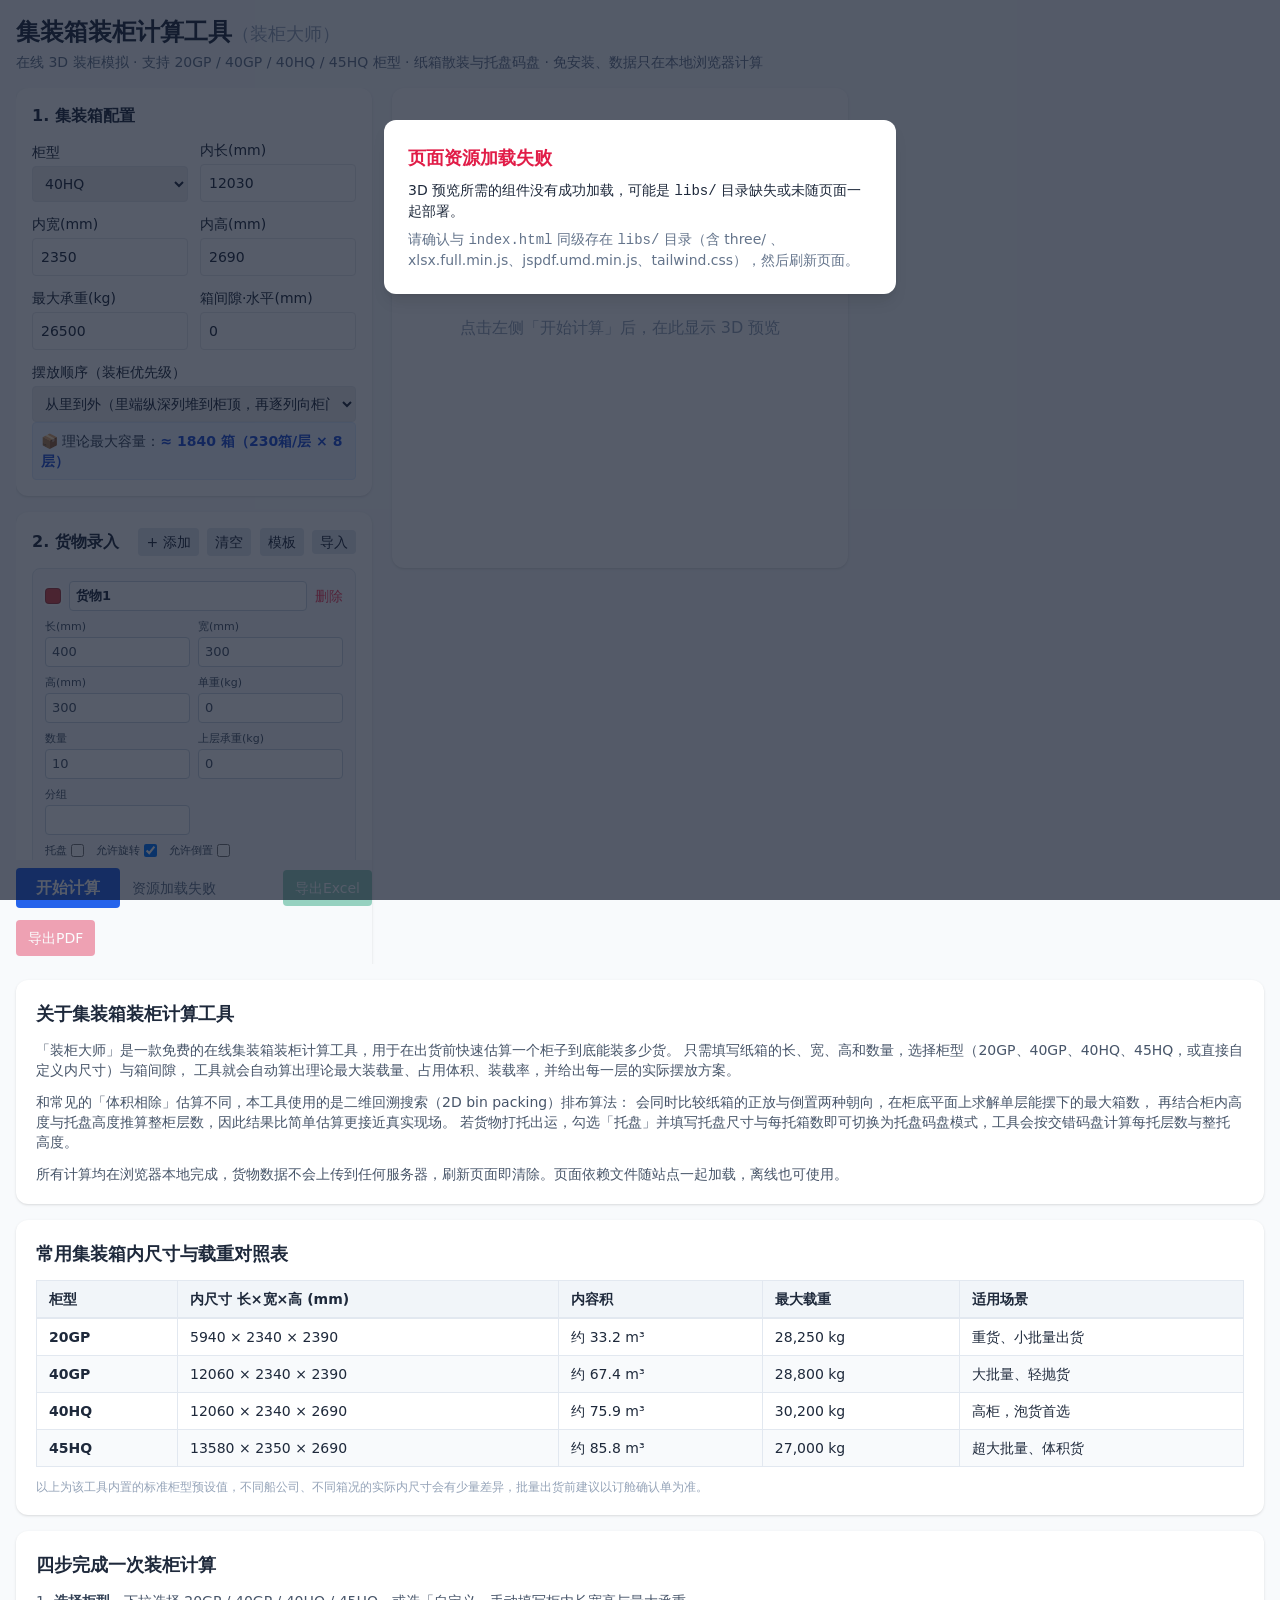
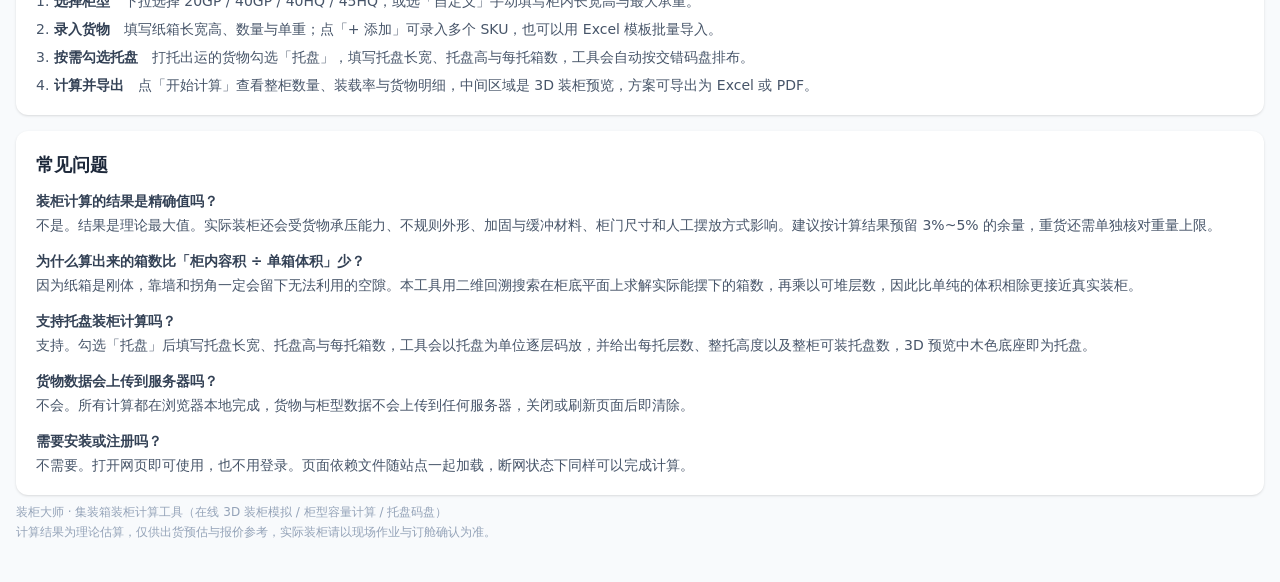
==== index.html @ 5099034c "fix(3d): 修复滚轮缩放有时不生效（按需渲染漏帧）+ 缩放距离上下限 根因：OrbitControls 的滚轮处理内部会自己调用一次 update()，缩放量 scale 当帧就被消费、\nla" ====
<!DOCTYPE html>
<html lang="zh-CN">
<head>
<meta charset="UTF-8" />
<meta name="viewport" content="width=device-width, initial-scale=1.0" />
<title>集装箱装柜计算工具_装柜大师 - 在线3D装柜模拟与柜型容量计算</title>
<meta name="description" content="免费在线集装箱装柜计算工具：支持20GP/40GP/40HQ/45HQ柜型，输入纸箱尺寸即可自动算出理论装载量、装载率与托盘码盘方案，并生成3D装柜预览，支持Excel批量导入与方案导出。无需安装、无需注册，数据只在本地计算。" />
<meta name="keywords" content="装柜计算,集装箱装柜计算工具,装柜大师,柜型容量计算,20GP,40GP,40HQ,45HQ,托盘码盘,托盘堆码计算,装箱软件,3D装柜模拟,集装箱内尺寸,装载率计算,装柜方案" />
<meta name="robots" content="index,follow,max-image-preview:large,max-snippet:-1" />
<meta name="author" content="装柜大师" />
<meta name="application-name" content="装柜大师" />
<meta name="theme-color" content="#2563eb" />
<link rel="canonical" href="https://057300.xyz/loader-master/" />

<!-- Open Graph：微信 / 微博 / Facebook 等分享卡片 -->
<meta property="og:type" content="website" />
<meta property="og:site_name" content="装柜大师" />
<meta property="og:locale" content="zh_CN" />
<meta property="og:title" content="集装箱装柜计算工具_装柜大师 - 在线3D装柜模拟与柜型容量计算" />
<meta property="og:description" content="输入纸箱尺寸即可算出20GP/40GP/40HQ/45HQ的理论装载量与托盘码盘方案，并生成3D装柜预览，支持Excel导入导出。" />
<meta property="og:url" content="https://057300.xyz/loader-master/" />
<meta property="og:image" content="https://057300.xyz/loader-master/og-cover.png" />
<meta property="og:image:width" content="1200" />
<meta property="og:image:height" content="630" />
<meta property="og:image:alt" content="装柜大师 - 集装箱装柜计算工具，左侧参数设置、中间3D装柜预览" />

<!-- Twitter / X 卡片 -->
<meta name="twitter:card" content="summary_large_image" />
<meta name="twitter:title" content="集装箱装柜计算工具_装柜大师" />
<meta name="twitter:description" content="在线3D装柜模拟：自动计算柜型容量与托盘码盘方案，支持Excel导入导出。" />
<meta name="twitter:image" content="https://057300.xyz/loader-master/og-cover.png" />

<link rel="icon" href="./favicon.svg" type="image/svg+xml" />
<link rel="apple-touch-icon" href="./icon-512.png" />
<!-- 依赖全部本地化（libs/ 目录），离线可用、无 CDN 单点故障。
     tailwind.css 是用 Tailwind CLI 针对本文件扫描生成的静态产物（按需裁剪），
     取代原先的 cdn.tailwindcss.com（浏览器端 JIT 编译）。改样式后需重新构建：
       npx tailwindcss -i input.css -o libs/tailwind.css --minify   （content 指向本文件） -->
<link rel="stylesheet" href="./libs/tailwind.css">
<!-- defer：xlsx(881KB)/jspdf(364KB) 只在点击「导入模板 / 导出」时才会用到，
     放在头部同步加载会阻塞 HTML 解析与首屏渲染（拖低 LCP）。加 defer 后可并行下载、不挡解析。 -->
<script defer src="./libs/xlsx.full.min.js"></script>
<script defer src="./libs/jspdf.umd.min.js"></script>
<script type="importmap">
{ "imports": {
  "three": "./libs/three/three.module.js",
  "three/addons/": "./libs/three/addons/"
}}
</script>
<style>
  body { font-family: system-ui, -apple-system, "Segoe UI", "Microsoft YaHei", sans-serif; }
  .cfg-accent { accent-color: #2563eb; }
  .tab-active { background:#2563eb; color:#fff; }
  #canvas3d { width:100%; height:72vh; min-height:480px; display:block; background:#f1f5f9; border:1px solid #e2e8f0; border-radius:8px; }
  .info-pop { position:absolute; background:#111827; color:#fff; padding:8px 10px; border-radius:8px; font-size:12px; pointer-events:auto; max-width:260px; z-index:50; box-shadow:0 6px 18px rgba(0,0,0,0.25); }
  .info-pop .pop-btns { display:flex; gap:6px; margin-top:6px; }
  .info-pop button { background:#1f2937; color:#fff; border:1px solid #374151; border-radius:4px; padding:3px 8px; font-size:11px; cursor:pointer; }
  .info-pop button:hover { background:#2563eb; }
  .info-pop button.del:hover { background:#dc2626; border-color:#dc2626; }
  .info-pop button.x   { background:#374151; }
  /* 货物卡片式录入 */
  .good-card input, .good-card select { border:1px solid #cbd5e1; border-radius:4px; padding:4px 6px; width:100%; font-size:13px; box-sizing:border-box; }
  .good-card input[type=checkbox] { width:auto; }
  .good-card label { font-size:11px; color:#475569; }
  /* 托盘字段仅在勾选「托盘」后显示 */
  .good-card:not(.pallet-on) .pallet-field { display:none; }
  /* 货物色块：与 3D 预览中该货物的配色同源（都取 skuColor(货物id)），用于对照识别。
     白色描边让它在 slate-50 卡片底色上也能看清。 */
  .good-swatch { display:inline-block; width:16px; height:16px; border-radius:4px; flex:0 0 auto;
                 border:1px solid rgba(15,23,42,.25); box-shadow:0 0 0 2px #fff; }
  .good-swatch--sm { width:10px; height:10px; border-radius:2px; border-color:rgba(120,120,120,.55);
                     box-shadow:none; vertical-align:-1px; margin-right:4px; }
</style>

<!-- 结构化数据：让搜索引擎识别这是一个可用的在线工具 + FAQ 富媒体结果 -->
<script type="application/ld+json">
{
  "@context": "https://schema.org",
  "@graph": [
    {
      "@type": "WebApplication",
      "@id": "https://057300.xyz/loader-master/#webapp",
      "name": "装柜大师 - 集装箱装柜计算工具",
      "alternateName": "集装箱装柜计算工具",
      "url": "https://057300.xyz/loader-master/",
      "applicationCategory": "BusinessApplication",
      "applicationSubCategory": "集装箱装柜计算",
      "operatingSystem": "Web",
      "browserRequirements": "需要支持 WebGL 的现代浏览器",
      "inLanguage": "zh-CN",
      "isAccessibleForFree": true,
      "description": "免费的在线集装箱装柜计算工具，支持 20GP、40GP、40HQ、45HQ 及自定义柜型，自动计算纸箱装载量与托盘码盘方案，并提供 3D 装柜预览与 Excel、PDF 导出。",
      "featureList": [
        "20GP / 40GP / 40HQ / 45HQ 及自定义柜型容量计算",
        "纸箱散装多朝向二维回溯搜索排布",
        "托盘码盘与每托层数、整托高度计算",
        "3D 装柜预览与单箱信息查看",
        "Excel 批量导入与装柜方案导出",
        "装载率与最大承重校验"
      ],
      "offers": {
        "@type": "Offer",
        "price": "0",
        "priceCurrency": "CNY"
      },
      "screenshot": "https://057300.xyz/loader-master/og-cover.png"
    },
    {
      "@type": "FAQPage",
      "@id": "https://057300.xyz/loader-master/#faq",
      "mainEntity": [
        {
          "@type": "Question",
          "name": "装柜计算的结果是精确值吗？",
          "acceptedAnswer": {
            "@type": "Answer",
            "text": "不是。结果是理论最大值。实际装柜还会受货物承压能力、不规则外形、加固与缓冲材料、柜门尺寸和人工摆放方式影响。建议按计算结果预留 3%~5% 的余量，重货还需单独核对重量上限。"
          }
        },
        {
          "@type": "Question",
          "name": "为什么算出来的箱数比「柜内容积 ÷ 单箱体积」少？",
          "acceptedAnswer": {
            "@type": "Answer",
            "text": "因为纸箱是刚体，靠墙和拐角一定会留下无法利用的空隙。本工具用二维回溯搜索在柜底平面上求解实际能摆下的箱数，再乘以可堆层数，因此比单纯的体积相除更接近真实装柜。"
          }
        },
        {
          "@type": "Question",
          "name": "支持托盘装柜计算吗？",
          "acceptedAnswer": {
            "@type": "Answer",
            "text": "支持。勾选「托盘」后填写托盘长宽、托盘高与每托箱数，工具会以托盘为单位逐层码放，并给出每托层数、整托高度以及整柜可装托盘数，3D 预览中木色底座即为托盘。"
          }
        },
        {
          "@type": "Question",
          "name": "货物数据会上传到服务器吗？",
          "acceptedAnswer": {
            "@type": "Answer",
            "text": "不会。所有计算都在浏览器本地完成，货物与柜型数据不会上传到任何服务器，关闭或刷新页面后即清除。"
          }
        },
        {
          "@type": "Question",
          "name": "需要安装或注册吗？",
          "acceptedAnswer": {
            "@type": "Answer",
            "text": "不需要。打开网页即可使用，也不用登录。页面依赖文件随站点一起加载，断网状态下同样可以完成计算。"
          }
        }
      ]
    }
  ]
}
</script>
<!-- Google AdSense（自动广告）：官方要求置于 <head> 内；async 异步加载，不阻塞页面解析与首屏渲染 -->
<script async src="https://pagead2.googlesyndication.com/pagead/js/adsbygoogle.js?client=ca-pub-1124987147181210" crossorigin="anonymous"></script>
<!-- 百度统计（流量统计）：官方标准异步埋点，放在 </head> 前，不阻塞页面解析与首屏渲染 -->
<script>
var _hmt = _hmt || [];
(function() {
var hm = document.createElement("script");
hm.src = "https://hm.baidu.com/hm.js?87c8e0d5bc10316e4785ef9f6300beeb";
var s = document.getElementsByTagName("script")[0];
s.parentNode.insertBefore(hm, s);
})();
</script>
</head>
<body class="bg-slate-50 text-slate-800">
<main class="max-w-[1700px] mx-auto p-4">
  <h1 class="text-2xl font-bold mb-1">集装箱装柜计算工具<span class="text-slate-400 font-normal text-lg">（装柜大师）</span></h1>
  <p class="text-sm text-slate-500 mb-4">在线 3D 装柜模拟 · 支持 20GP / 40GP / 40HQ / 45HQ 柜型 · 纸箱散装与托盘码盘 · 免安装、数据只在本地浏览器计算</p>
  <div class="flex flex-col lg:flex-row gap-4 items-start">
    <!-- 左：设置（集装箱配置 + 货物录入） -->
    <div id="leftCol" class="w-full lg:w-[360px] lg:shrink-0 lg:self-start lg:max-h-[calc(100vh-1.5rem)] lg:overflow-y-auto space-y-4 lg:pr-1">

      <!-- 集装箱配置 -->
      <section class="bg-white rounded-xl shadow p-4">
        <h2 class="font-semibold mb-3">1. 集装箱配置</h2>
        <div class="grid grid-cols-1 lg:grid-cols-2 gap-3 items-end">
          <label class="text-sm">柜型
            <select id="ctype" class="mt-1 border rounded p-2 w-full">
              <option value="20GP">20GP</option>
              <option value="40GP">40GP</option>
              <option value="40HQ" selected>40HQ</option>
              <option value="45HQ">45HQ</option>
              <option value="CUSTOM">自定义</option>
            </select>
          </label>
          <label class="text-sm">内长(mm)<input id="cl" type="number" class="mt-1 border rounded p-2 w-full" value="12030"></label>
          <label class="text-sm">内宽(mm)<input id="cw" type="number" class="mt-1 border rounded p-2 w-full" value="2350"></label>
          <label class="text-sm">内高(mm)<input id="ch" type="number" class="mt-1 border rounded p-2 w-full" value="2690"></label>
          <label class="text-sm">最大承重(kg)<input id="cm" type="number" class="mt-1 border rounded p-2 w-full" value="26500"></label>
          <label class="text-sm" title="仅水平方向(长/宽)留空，便于装卸；高度方向纸箱直接叠放不预留间隙">箱间隙·水平(mm)<input id="cgap" type="number" class="mt-1 border rounded p-2 w-full" value="0"></label>
          <label class="text-sm lg:col-span-2">摆放顺序（装柜优先级）
            <select id="packOrder" class="mt-1 border rounded p-2 w-full">
              <option value="inside" selected>从里到外（里端纵深列堆到柜顶，再逐列向柜门）</option>
              <option value="bottom">从下到上（逐层向上，层内沿柜宽）</option>
              <option value="door">从外到里（柜门端优先，列内向上）</option>
              <option value="side">从一侧到另一侧（按柜宽分列，列内向上）</option>
            </select>
          </label>
        </div>
        <div class="lg:col-span-2 text-sm text-slate-700 bg-blue-50 border border-blue-100 rounded p-2">
          📦 理论最大容量：<span id="theoryCap" class="font-semibold text-blue-700">录入纸箱尺寸后显示</span>
        </div>
      </section>

      <!-- 货物录入 -->
      <section class="bg-white rounded-xl shadow p-4">
        <div class="flex items-center justify-between mb-3">
          <h2 class="font-semibold">2. 货物录入</h2>
          <div class="space-x-1 flex-shrink-0 text-sm">
            <button id="btnAdd" class="bg-slate-200 hover:bg-slate-300 rounded px-2 py-1">+ 添加</button>
            <button id="btnClear" class="bg-slate-200 hover:bg-slate-300 rounded px-2 py-1">清空</button>
            <button id="btnTpl" class="bg-slate-200 hover:bg-slate-300 rounded px-2 py-1">模板</button>
            <label class="bg-slate-200 hover:bg-slate-300 rounded px-2 py-1 cursor-pointer">导入
              <input id="fileIn" type="file" accept=".xlsx,.xls" class="hidden">
            </label>
          </div>
        </div>
        <div id="goodsBody" class="space-y-3"></div>
        <p class="text-xs text-slate-400 mt-2">单位：mm / kg。托盘模式下系统按「托盘长×宽」以纸箱原朝向固定行列摆放，每托数量决定层数；底部「托盘高」为木色托盘块（默认 150mm）。<br><span class="text-slate-500">卡片左侧色块是该货物的专属颜色，与「3. 3D 预览」中的配色一一对应，可据此快速认出哪个货物是哪个。</span></p>
      </section>

      <!-- 操作 -->
      <section class="flex flex-wrap items-center gap-3 sticky bottom-0 bg-slate-50 py-2">
        <button id="btnCalc" class="bg-blue-600 hover:bg-blue-700 text-white rounded px-5 py-2 font-semibold">开始计算</button>
        <span id="calcState" class="text-sm text-slate-500">左侧设置完成后点此计算</span>
        <div class="flex-1"></div>
        <button id="btnXls" disabled class="bg-emerald-600 disabled:opacity-40 text-white rounded px-3 py-2 text-sm">导出Excel</button>
        <button id="btnPdf" disabled class="bg-rose-600 disabled:opacity-40 text-white rounded px-3 py-2 text-sm">导出PDF</button>
      </section>
    </div>

    <!-- 中：3D 预览 -->
    <div class="w-full lg:flex-1 lg:min-w-0 space-y-4">
      <div id="emptyHint" class="bg-white rounded-xl shadow p-10 text-center text-slate-400 min-h-[480px] flex items-center justify-center">点击左侧「开始计算」后，在此显示 3D 预览</div>
      <section id="threeArea" class="hidden bg-white rounded-xl shadow p-4 relative">
        <h2 class="font-semibold mb-2">3. 3D 预览</h2>
        <canvas id="canvas3d"></canvas>
        <div id="pickInfo" class="info-pop hidden"></div>
        <div class="mt-2 flex flex-wrap items-center gap-4 text-xs text-slate-500">
          <span class="flex items-center gap-1"><span class="inline-block w-3 h-3 rounded-sm" style="background:#8b5e34"></span> 托盘（木色底座）</span>
          <span class="flex items-center gap-1"><span class="inline-block w-3 h-3 rounded-sm" style="background:linear-gradient(90deg,#f59e0b,#10b981)"></span> 货物（按 SKU 配色）</span>
        </div>
      </section>
    </div>

    <!-- 右：结果汇总 + 货物明细 -->
    <div id="rightCol" class="w-full lg:w-[400px] lg:shrink-0 lg:self-start lg:max-h-[calc(100vh-1.5rem)] lg:overflow-y-auto space-y-4 lg:pl-1">
      <section id="summaryArea" class="hidden bg-white rounded-xl shadow p-4">
        <h2 class="font-semibold mb-2">4. 结果汇总</h2>
        <div id="summary" class="grid grid-cols-1 lg:grid-cols-2 gap-3 text-sm"></div>
        <div id="warnings" class="mt-3 space-y-1 text-sm text-rose-600"></div>
        <div id="tabs" class="flex flex-wrap gap-2 mt-3"></div>
      </section>
      <section id="detailArea" class="hidden bg-white rounded-xl shadow p-4">
        <h2 class="font-semibold mb-2">5. 货物明细</h2>
        <div class="overflow-x-auto"><table id="detailTable" class="w-full text-xs border-collapse"></table></div>
      </section>
    </div>
  </div>
</main>

<!-- ============ 工具下方的说明内容 ============
     作用有两个：① 给首次访问的用户解释怎么用、结果可信度如何；
     ② 给搜索引擎提供可抓取的正文文本（页面主体是 JS 渲染的，静态文本才有排名价值）。
     注意：这些内容必须是真实可见的正文，不做任何隐藏处理，否则会被判定为作弊。 -->
<section class="max-w-[1700px] mx-auto px-4 pb-2">
  <div class="bg-white rounded-xl shadow p-5 mb-4">
    <h2 class="text-lg font-bold mb-3">关于集装箱装柜计算工具</h2>
    <p class="text-sm text-slate-600 mb-3">
      「装柜大师」是一款免费的在线集装箱装柜计算工具，用于在出货前快速估算一个柜子到底能装多少货。
      只需填写纸箱的长、宽、高和数量，选择柜型（20GP、40GP、40HQ、45HQ，或直接自定义内尺寸）与箱间隙，
      工具就会自动算出理论最大装载量、占用体积、装载率，并给出每一层的实际摆放方案。
    </p>
    <p class="text-sm text-slate-600 mb-3">
      和常见的「体积相除」估算不同，本工具使用的是二维回溯搜索（2D bin packing）排布算法：
      会同时比较纸箱的正放与倒置两种朝向，在柜底平面上求解单层能摆下的最大箱数，
      再结合柜内高度与托盘高度推算整柜层数，因此结果比简单估算更接近真实现场。
      若货物打托出运，勾选「托盘」并填写托盘尺寸与每托箱数即可切换为托盘码盘模式，工具会按交错码盘计算每托层数与整托高度。
    </p>
    <p class="text-sm text-slate-600">
      所有计算均在浏览器本地完成，货物数据不会上传到任何服务器，刷新页面即清除。页面依赖文件随站点一起加载，离线也可使用。
    </p>
  </div>

  <div class="bg-white rounded-xl shadow p-5 mb-4">
    <h2 class="text-lg font-bold mb-3">常用集装箱内尺寸与载重对照表</h2>
    <div class="overflow-x-auto">
      <table class="w-full text-sm border-collapse">
        <caption class="sr-only">常用集装箱柜型内尺寸、内容积与最大载重对照表</caption>
        <thead>
          <tr class="bg-slate-100 text-left">
            <th scope="col" class="border border-slate-200 px-3 py-2">柜型</th>
            <th scope="col" class="border border-slate-200 px-3 py-2">内尺寸 长×宽×高 (mm)</th>
            <th scope="col" class="border border-slate-200 px-3 py-2">内容积</th>
            <th scope="col" class="border border-slate-200 px-3 py-2">最大载重</th>
            <th scope="col" class="border border-slate-200 px-3 py-2">适用场景</th>
          </tr>
        </thead>
        <tbody>
          <tr>
            <th scope="row" class="border border-slate-200 px-3 py-2 font-semibold text-left">20GP</th>
            <td class="border border-slate-200 px-3 py-2">5940 × 2340 × 2390</td>
            <td class="border border-slate-200 px-3 py-2">约 33.2 m³</td>
            <td class="border border-slate-200 px-3 py-2">28,250 kg</td>
            <td class="border border-slate-200 px-3 py-2">重货、小批量出货</td>
          </tr>
          <tr class="bg-slate-50">
            <th scope="row" class="border border-slate-200 px-3 py-2 font-semibold text-left">40GP</th>
            <td class="border border-slate-200 px-3 py-2">12060 × 2340 × 2390</td>
            <td class="border border-slate-200 px-3 py-2">约 67.4 m³</td>
            <td class="border border-slate-200 px-3 py-2">28,800 kg</td>
            <td class="border border-slate-200 px-3 py-2">大批量、轻抛货</td>
          </tr>
          <tr>
            <th scope="row" class="border border-slate-200 px-3 py-2 font-semibold text-left">40HQ</th>
            <td class="border border-slate-200 px-3 py-2">12060 × 2340 × 2690</td>
            <td class="border border-slate-200 px-3 py-2">约 75.9 m³</td>
            <td class="border border-slate-200 px-3 py-2">30,200 kg</td>
            <td class="border border-slate-200 px-3 py-2">高柜，泡货首选</td>
          </tr>
          <tr class="bg-slate-50">
            <th scope="row" class="border border-slate-200 px-3 py-2 font-semibold text-left">45HQ</th>
            <td class="border border-slate-200 px-3 py-2">13580 × 2350 × 2690</td>
            <td class="border border-slate-200 px-3 py-2">约 85.8 m³</td>
            <td class="border border-slate-200 px-3 py-2">27,000 kg</td>
            <td class="border border-slate-200 px-3 py-2">超大批量、体积货</td>
          </tr>
        </tbody>
      </table>
    </div>
    <p class="text-xs text-slate-400 mt-3">
      以上为该工具内置的标准柜型预设值，不同船公司、不同箱况的实际内尺寸会有少量差异，批量出货前建议以订舱确认单为准。
    </p>
  </div>

  <div class="bg-white rounded-xl shadow p-5 mb-4">
    <h2 class="text-lg font-bold mb-3">四步完成一次装柜计算</h2>
    <ol class="list-decimal list-inside text-sm text-slate-600 space-y-2">
      <li><span class="font-semibold text-slate-700">选择柜型</span>　下拉选择 20GP / 40GP / 40HQ / 45HQ，或选「自定义」手动填写柜内长宽高与最大承重。</li>
      <li><span class="font-semibold text-slate-700">录入货物</span>　填写纸箱长宽高、数量与单重；点「+ 添加」可录入多个 SKU，也可以用 Excel 模板批量导入。</li>
      <li><span class="font-semibold text-slate-700">按需勾选托盘</span>　打托出运的货物勾选「托盘」，填写托盘长宽、托盘高与每托箱数，工具会自动按交错码盘排布。</li>
      <li><span class="font-semibold text-slate-700">计算并导出</span>　点「开始计算」查看整柜数量、装载率与货物明细，中间区域是 3D 装柜预览，方案可导出为 Excel 或 PDF。</li>
    </ol>
  </div>

  <div class="bg-white rounded-xl shadow p-5">
    <h2 class="text-lg font-bold mb-3">常见问题</h2>
    <div class="space-y-4">
      <div>
        <h3 class="text-sm font-semibold text-slate-700 mb-1">装柜计算的结果是精确值吗？</h3>
        <p class="text-sm text-slate-600">不是。结果是理论最大值。实际装柜还会受货物承压能力、不规则外形、加固与缓冲材料、柜门尺寸和人工摆放方式影响。建议按计算结果预留 3%~5% 的余量，重货还需单独核对重量上限。</p>
      </div>
      <div>
        <h3 class="text-sm font-semibold text-slate-700 mb-1">为什么算出来的箱数比「柜内容积 ÷ 单箱体积」少？</h3>
        <p class="text-sm text-slate-600">因为纸箱是刚体，靠墙和拐角一定会留下无法利用的空隙。本工具用二维回溯搜索在柜底平面上求解实际能摆下的箱数，再乘以可堆层数，因此比单纯的体积相除更接近真实装柜。</p>
      </div>
      <div>
        <h3 class="text-sm font-semibold text-slate-700 mb-1">支持托盘装柜计算吗？</h3>
        <p class="text-sm text-slate-600">支持。勾选「托盘」后填写托盘长宽、托盘高与每托箱数，工具会以托盘为单位逐层码放，并给出每托层数、整托高度以及整柜可装托盘数，3D 预览中木色底座即为托盘。</p>
      </div>
      <div>
        <h3 class="text-sm font-semibold text-slate-700 mb-1">货物数据会上传到服务器吗？</h3>
        <p class="text-sm text-slate-600">不会。所有计算都在浏览器本地完成，货物与柜型数据不会上传到任何服务器，关闭或刷新页面后即清除。</p>
      </div>
      <div>
        <h3 class="text-sm font-semibold text-slate-700 mb-1">需要安装或注册吗？</h3>
        <p class="text-sm text-slate-600">不需要。打开网页即可使用，也不用登录。页面依赖文件随站点一起加载，断网状态下同样可以完成计算。</p>
      </div>
    </div>
  </div>
</section>

<footer class="max-w-[1700px] mx-auto px-4 pb-10 text-xs text-slate-400 leading-relaxed">
  <p>装柜大师 · 集装箱装柜计算工具（在线 3D 装柜模拟 / 柜型容量计算 / 托盘码盘）</p>
  <p>计算结果为理论估算，仅供出货预估与报价参考，实际装柜请以现场作业与订舱确认为准。</p>
</footer>

<!-- 启动自检：three.js 等模块脚本一旦加载失败，其内部代码完全不执行 → 页面白屏且无任何提示。
     这里用「就绪标记 + 超时」兜底报错。 -->
<div id="bootError" class="hidden fixed inset-0 z-[9999] bg-slate-900/70 p-6">
  <div class="max-w-lg mx-auto mt-24 bg-white rounded-xl shadow-lg p-6 text-sm">
    <h2 class="text-lg font-bold mb-2 text-rose-600">页面资源加载失败</h2>
    <p class="mb-2">3D 预览所需的组件没有成功加载，可能是 <code>libs/</code> 目录缺失或未随页面一起部署。</p>
    <p class="text-slate-500">请确认与 <code>index.html</code> 同级存在 <code>libs/</code> 目录（含 three/ 、xlsx.full.min.js、jspdf.umd.min.js、tailwind.css），然后刷新页面。</p>
  </div>
</div>
<script>
(function () {
  function show() {
    var el = document.getElementById('bootError');
    if (el) el.classList.remove('hidden');
    var cs = document.getElementById('calcState');
    if (cs) cs.textContent = '资源加载失败';
  }
  // ① 模块脚本加载失败时，浏览器会在 window 上冒泡一个指向该脚本标签的 error 事件（捕获阶段监听）
  window.addEventListener('error', function (e) {
    var t = e.target;
    if (t && t.tagName === 'SCRIPT') show();
  }, true);
  // ② 兜底：页面 load 之后再等 8s 仍未就绪才提示。
  //    不用固定短超时——本地依赖合计约 2.5MB，慢网络下正常加载也可能超过 5~10s，会误报。
  window.addEventListener('load', function () {
    setTimeout(function () { if (!window.__zgmReady) show(); }, 8000);
  });
})();
</script>

<script type="module">
import * as THREE from 'three';
import { OrbitControls } from 'three/addons/controls/OrbitControls.js';

/* ============ 数据模型 ============ */
const CONTAINER_PRESETS = {
  // 内尺寸(mm) 与 配货毛重上限(kg) 采用标准集装箱数据；体积由 l*w*h 实时计算
  '20GP': { l:5940, w:2340, h:2390, maxLoad:28250 },  // 内容积 5.94×2.34×2.39m, 毛重≤28.25t, 约33m³
  '40GP': { l:12060, w:2340, h:2390, maxLoad:28800 }, // 内容积 12.06×2.34×2.39m, 毛重≤28.8t, 约67m³
  '40HQ': { l:12060, w:2340, h:2690, maxLoad:30200 }, // 内容积 12.06×2.34×2.69m, 毛重≤30.2t, 约76m³
  '45HQ': { l:13580, w:2350, h:2690, maxLoad:27000 },  // 45英尺加长高柜（用户未提供标准数据，维持原预设）
};
let gid = 0;
let goods = [];
let result = null;
let activeContainer = 0;
const colorCache = {};

/* ---- HTML 转义 ----
   所有拼进 innerHTML 的用户可控文本（货物名称、分组名、告警文案等）都必须先过这里。
   否则：轻则名称里一个引号就截断 input 的 value 属性、卡片错乱；
   重则导入的 xlsx 名称含 <img onerror=...> 直接执行脚本。 */
function escapeHtml(v) {
  return String(v == null ? '' : v)
    .replace(/&/g, '&amp;').replace(/</g, '&lt;').replace(/>/g, '&gt;')
    .replace(/"/g, '&quot;').replace(/'/g, '&#39;');
}
// HTML 属性值转义（与 escapeHtml 同实现，语义上区分开便于阅读）
const escapeAttr = escapeHtml;

function defaultGood() {
  return { id:++gid, name:'货物'+gid, l:400, w:300, h:300, weight:0, qty:10,
    isPallet:false, palletL:1200, palletW:1000, perPallet:20, palletWeight:0, palletH:150,
    perPalletManual:false,  // 用户是否手改过「每托数量」；false 时随尺寸/柜高自动跟随
    allowRotate:true, allowInvert:false, priority:2, group:'', maxTopWeight:0 };
}
// 勾选「托盘」时「每托数量」的默认值：以「柜内可叠 2 层托盘」为目标，求每托最多能装几箱。
// 推导：一层整托高 = 托盘高 + 层数×箱高，叠 2 层需 2×(托盘高 + 层数×箱高) ≤ 柜高
//   → 层数 = floor((柜高/2 - 托盘高) / 箱高)；每托数量 = 层数 × 每层箱数
// 每层箱数用 2D 搜索(palletLevelLayout)求真实最大值（含交错/田字/棋盘），与打托方案一致。
// 边界：柜高/2 - 托盘高 < 箱高（托盘过高或箱过高，物理上叠不了 2 层）时退化为 1 层，避免 0/负数。
function calcDefaultPerPallet(g) {
  const el = document.getElementById('ch');
  const H = el ? (+el.value || 0) : 0;
  const boxH = +g.h || 0, palletH = +g.palletH || 0;
  const pl = +g.palletL || 0, pw = +g.palletW || 0, bl = +g.l || 0, bw = +g.w || 0;
  const fallback = Math.max(1, +g.perPallet || 1);
  if (!(H > 0 && boxH > 0 && pl > 0 && pw > 0 && bl > 0 && bw > 0)) return fallback;
  const lay = palletLevelLayout(pl, pw, bl, bw);
  const perLayer = (lay && lay.n > 0) ? lay.n : Math.max(1, Math.floor(pl/bl) * Math.floor(pw/bw));
  const room = H/2 - palletH;                       // 2 层托盘时每托可用于堆箱的高度
  const layers = Math.max(1, Math.floor(room / boxH));
  return layers * perLayer;
}

/* ---- 每托数量「未手动编辑则自动跟随」 ----
   规则：只要用户没手动改过「每托数量」，当影响它的尺寸变化时自动按「叠 2 层托盘」重算。
   触发源：箱长/宽/高、托盘长/宽/高、集装箱高度。用户一旦手改该字段即锁定，不再自动改写。 */
const PERPALLET_DEPS = ['l','w','h','palletL','palletW','palletH'];
const perPalletInput = (card) => card ? card.querySelector('input[data-f="perPallet"]') : null;
const cardOfGood = (g) => goodsBody.querySelector(`.good-card[data-id="${g.id}"]`);

// 单个货物卡片：重算并写回输入框（未手动编辑时）
function syncAutoPerPallet(card, g) {
  if (!g.isPallet || g.perPalletManual) return false;
  const v = calcDefaultPerPallet(g);
  if (v === g.perPallet) return false;
  g.perPallet = v;
  const inp = perPalletInput(card);
  if (inp) inp.value = v;
  return true;
}
// 全部货物：柜高变化时用（柜高是全局的，会影响所有托盘货）
function syncAllAutoPerPallet() {
  let changed = false;
  for (const g of goods) if (syncAutoPerPallet(cardOfGood(g), g)) changed = true;
  if (changed) updateTheory();
  return changed;
}
// 防抖：calcDefaultPerPallet 内含 2D 搜索，逐键重算会卡，停手 300ms 后再算
let _autoPPTimer = null;
function scheduleAutoPerPallet(fn) {
  clearTimeout(_autoPPTimer);
  _autoPPTimer = setTimeout(fn, 300);
}

// 初始给一个示例
goods.push(defaultGood());

/* ============ 货物卡片渲染 ============ */
const goodsBody = document.getElementById('goodsBody');
function renderGoods() {
  goodsBody.innerHTML = '';
  for (const g of goods) {
    const card = document.createElement('div');
    card.className = 'good-card border border-slate-200 rounded-lg p-3 bg-slate-50' + (g.isPallet ? ' pallet-on' : '');
    card.dataset.id = g.id;
    const fld = (f, label, type='number', cls='') =>
      `<label class="flex flex-col gap-0.5 ${cls}">${label}<input data-f="${f}" type="${type}" value="${escapeAttr(g[f] ?? '')}"></label>`;
    card.innerHTML = `
      <div class="flex items-center justify-between mb-2 gap-2">
        <span class="good-swatch" style="background:${skuColor(g.id)}" title="此色块与 3D 预览中本货物的颜色一致"></span>
        <input data-f="name" class="font-semibold border rounded px-2 py-1 flex-1 min-w-0" value="${escapeAttr(g.name)}">
        <button data-act="del" class="text-rose-500 text-sm whitespace-nowrap flex-shrink-0">删除</button>
      </div>
      <div class="grid grid-cols-2 gap-2">
        ${fld('l','长(mm)')} ${fld('w','宽(mm)')} ${fld('h','高(mm)')} ${fld('weight','单重(kg)')}
        ${fld('qty','数量')} ${fld('palletL','托盘长(mm)','number','pallet-field')} ${fld('palletW','托盘宽(mm)','number','pallet-field')}
        ${fld('perPallet','每托数量','number','pallet-field')} ${fld('palletWeight','托盘重(kg)','number','pallet-field')} ${fld('palletH','托盘高(mm)','number','pallet-field')}
        ${fld('maxTopWeight','上层承重(kg)')} ${fld('group','分组')}
      </div>
      <div class="flex flex-wrap items-center gap-3 mt-2">
        <label class="flex items-center gap-1">托盘<input data-f="isPallet" type="checkbox" ${g.isPallet?'checked':''}></label>
        <label class="flex items-center gap-1">允许旋转<input data-f="allowRotate" type="checkbox" ${g.allowRotate?'checked':''}></label>
        <label class="flex items-center gap-1">允许倒置<input data-f="allowInvert" type="checkbox" ${g.allowInvert?'checked':''}></label>
        <label class="flex items-center gap-1">优先级
          <select data-f="priority" class="border rounded px-1 py-0.5">
            <option value="1" ${g.priority==1?'selected':''}>1优先</option>
            <option value="2" ${g.priority==2?'selected':''}>2普通</option>
            <option value="3" ${g.priority==3?'selected':''}>3靠门</option>
          </select>
        </label>
      </div>
      <div class="pallet-plan mt-2 ${g.isPallet?'':'hidden'}" data-role="pallet-plan"></div>`;
    goodsBody.appendChild(card);
    // 立刻把打托方案填进卡片底部（勾选托盘时可见）
    if (g.isPallet) refreshCardPalletPlan(card, g);
  }
}

// 刷新单个货物卡片里的「打托方案」预览（SVG + 文字摘要）
// 统计单层方案中 A/B 两种朝向的箱数（palletLevelLayout 返回值不含 rB，需自行从 coords 数）。
function countOrientations(layout) {
  if (!layout || !layout.coords || !layout.oA) return { nA: 0, nB: 0 };
  const lA = layout.oA[0], wA = layout.oA[1];
  let nA = 0, nB = 0;
  for (const c of layout.coords) {
    if (Math.abs(c.oL - lA) < 1e-6 && Math.abs(c.oW - wA) < 1e-6) nA++;
    else nB++;
  }
  return { nA, nB };
}

// 共用图例：朝向A（必有）+ 朝向B（仅当 nB>0）
function palletLegendHTML(layout, swatchClass) {
  if (!layout || !layout.oA) return '';
  const { nA, nB } = countOrientations(layout);
  const cls = swatchClass || 'w-3 h-3';
  let html = `<div class="flex items-center gap-3 text-[10px] text-slate-500 mt-1">`
    + `<span class="inline-flex items-center gap-1"><span class="inline-block ${cls} rounded" style="background:#fef3c7;border:1px solid #d97706"></span>朝向A（${layout.oA[0]}×${layout.oA[1]}）${nA}个</span>`;
  if (nB > 0 && layout.oB) {
    html += `<span class="inline-flex items-center gap-1"><span class="inline-block ${cls} rounded" style="background:#dbeafe;border:1px solid #2563eb"></span>朝向B（${layout.oB[0]}×${layout.oB[1]}）${nB}个</span>`;
  }
  html += `</div>`;
  return html;
}

function refreshCardPalletPlan(card, g) {
  const slot = card.querySelector('[data-role="pallet-plan"]');
  if (!slot) return;
  if (!g.isPallet) { slot.classList.add('hidden'); slot.innerHTML = ''; return; }
  slot.classList.remove('hidden');
  const layout = palletLevelLayout(g.palletL, g.palletW, g.l, g.w);
  if (!layout || layout.n === 0 || layout.n === undefined) {
    slot.innerHTML = '<div class="text-[11px] text-rose-500 italic px-2 py-1">打托方案：无法摆放（箱比托盘大或尺寸未填）</div>';
    return;
  }
  slot.innerHTML = `
    <div class="text-[11px] text-slate-600 mb-1"><b>🟫 打托方案（俯视图）</b> · ${renderPalletPlanText(g)}</div>
    <div class="rounded bg-white border border-amber-200 p-2">${palletPlanSVG(layout, +g.palletL, +g.palletW, { size: 220 })}</div>
    ${palletLegendHTML(layout, 'w-3 h-3')}`;
}
goodsBody.addEventListener('input', e => {
  const card = e.target.closest('.good-card'); if (!card) return;
  const g = goods.find(x => x.id == card.dataset.id); if (!g) return;
  const f = e.target.dataset.f;
  if (!f) return;
  if (e.target.type === 'checkbox') {
    g[f] = e.target.checked;
    if (f === 'isPallet') {
      card.classList.toggle('pallet-on', e.target.checked); // 勾选托盘即显示托盘字段
      if (e.target.checked) {
        // 勾选时按「柜内可叠 2 层托盘」自动给出每托数量默认值，并同步到输入框。
        // 同时清除「手改」标记，让重新勾选后恢复自动跟随。
        g.perPalletManual = false;
        g.perPallet = calcDefaultPerPallet(g);
        const inp = perPalletInput(card);
        if (inp) inp.value = g.perPallet;
      }
      refreshCardPalletPlan(card, g); // 勾选为离散操作，立即刷新预览无卡顿风险
    }
  }
  else if (e.target.type === 'number') {
    g[f] = parseFloat(e.target.value) || 0;
    if (f === 'perPallet') g.perPalletManual = true;  // 手改「每托数量」→ 锁定，不再自动跟随
  }
  else g[f] = e.target.value;
  // 关键修复：输入框实时改动不再「逐键重算」打托方案/理论容量（尺寸瞬态为0会触发除零死循环卡死）。
  // 改为停止输入 500ms 后（或点「开始计算」时统一校验）再计算。
  if (['l','w','palletL','palletW'].includes(f)) schedulePlanRefresh(card, g);
  else updateTheoryDebounced();
  // 每托数量「未手动编辑则自动跟随」：相关尺寸变化后重算（防抖 300ms）
  if (PERPALLET_DEPS.includes(f)) scheduleAutoPerPallet(() => {
    if (syncAutoPerPallet(card, g)) updateTheory();
  });
  invalidateResult();   // 货物参数变了 → 已算出的方案过期
});
goodsBody.addEventListener('click', e => {
  if (e.target.dataset.act === 'del') {
    const card = e.target.closest('.good-card');
    goods = goods.filter(x => x.id != card.dataset.id);
    renderGoods();
    updateTheory();
    invalidateResult();
  }
});

/* ============ 物品构建（含托盘合成） ============ */
function buildItems() {
  const items = [];
  for (const g of goods) {
    const l=+g.l, w=+g.w, h=+g.h, weight=+g.weight, qty=+g.qty;
    if (!(l>0 && w>0 && h>0 && qty>0)) continue;
    if (g.isPallet) {
      const pl=+g.palletL, pw=+g.palletW, per=Math.max(1, +g.perPallet||1);
      const palletH = Math.max(1, +g.palletH||150);
      // 与 theoryCapacity 一致：用交错码盘(palletLevelLayout)求每托每层最大箱数
      const lay = palletLevelLayout(pl, pw, l, w);
      const perLayer = (lay && lay.n>0) ? lay.n : Math.max(1, Math.floor(pl/l)*Math.floor(pw/w));
      const nUnits = Math.ceil(qty/per);
      for (let i=0;i<nUnits;i++) {
        const cnt = (i < nUnits-1) ? per : (qty - per*(nUnits-1));
        if (cnt <= 0) continue;
        const actualLayers = Math.max(1, Math.ceil(cnt/perLayer));
        const goodsH = actualLayers*h;
        const unitL = pl, unitW = pw, unitH = palletH + goodsH;
        items.push({ refId:g.id, name: g.name + (nUnits>1 ? (' 托'+(i+1)) : ''),
          L:unitL, W:unitW, H:unitH, weight: cnt*weight + (+g.palletWeight||0),
          allowRotate:true, allowInvert:false, priority:+g.priority||2, group:g.group||'',
          isPallet:true, count:cnt, colorKey:g.id, palletH:palletH, goodsH:goodsH });
      }
    } else {
      for (let i=0;i<qty;i++) {
        items.push({ refId:g.id, name:g.name, L:l, W:w, H:h, weight:weight,
          allowRotate:!!g.allowRotate, allowInvert:!!g.allowInvert, priority:+g.priority||2,
          group:g.group||'', isPallet:false, count:1, colorKey:g.id });
      }
    }
  }
  return items;
}

function orientations(it) {
  const b = [it.L, it.W, it.H];
  const perms = [
    [b[0],b[1],b[2]], [b[0],b[2],b[1]], [b[1],b[0],b[2]],
    [b[1],b[2],b[0]], [b[2],b[0],b[1]], [b[2],b[1],b[0]],
  ];
  return perms.filter(p => {
    if (!it.allowRotate && (p[0]!==b[0] || p[1]!==b[1])) return false;
    if (!it.allowInvert && p[2]!==b[2]) return false;
    return true;
  });
}

/* ============ 装箱算法 ============ */
class SpatialHash {
  constructor(cell){ this.cell=cell; this.map=new Map(); }
  static _tag = 0;
  _k(x,y,z){ return x+','+y+','+z; }
  insert(box){ const c=this.cell;
    const x0=Math.floor(box.x/c), x1=Math.floor((box.x+box.L)/c);
    const y0=Math.floor(box.y/c), y1=Math.floor((box.y+box.W)/c);
    const z0=Math.floor(box.z/c), z1=Math.floor((box.z+box.H)/c);
    for(let x=x0;x<=x1;x++) for(let y=y0;y<=y1;y++) for(let z=z0;z<=z1;z++){
      const k=this._k(x,y,z); if(!this.map.has(k)) this.map.set(k,[]); this.map.get(k).push(box);
    }
  }
  query(box){ const c=this.cell; const tag=++SpatialHash._tag; const out=[];
    const x0=Math.floor(box.x/c), x1=Math.floor((box.x+box.L)/c);
    const y0=Math.floor(box.y/c), y1=Math.floor((box.y+box.W)/c);
    const z0=Math.floor(box.z/c), z1=Math.floor((box.z+box.H)/c);
    for(let x=x0;x<=x1;x++) for(let y=y0;y<=y1;y++) for(let z=z0;z<=z1;z++){
      const arr=this.map.get(this._k(x,y,z)); if(arr) for(const b of arr){ if(b._tag!==tag){ b._tag=tag; out.push(b); } }
    }
    return out;
  }
}
function overlaps(a,b){ return a.x<b.x+b.L && a.x+a.L>b.x && a.y<b.y+b.W && a.y+a.W>b.y && a.z<b.z+b.H && a.z+a.H>b.z; }
function inside(px,py,pz,box){ return px>box.x && px<box.x+box.L && py>box.y && py<box.y+box.W && pz>box.z && pz<box.z+box.H; }

// 砖砌码盘(brick-lay)装箱：专为同形矩形托盘设计，能稳定装出与人工贴合一致的密度（如1200×1000在40HQ=22托/层）。
// 规则：每层内放多行，每行用同一种朝向；不同行可以互换方向（典型 1 行长边沿L + 1 行短边沿L）。
// 高度方向按 (托盘高+货物总高) 整托码放。
function packBrick(items, spec, gap, ORDER) {
  const l=+spec.l, w=+spec.w, h=+spec.h, maxLoad=+spec.maxLoad;
  const gx=+gap, gy=+gap, gz=0;
  const first = items[0];
  // buildItems 后托盘项的字段：L/W = 托盘长/宽，H = 托盘高+货物总高；palletH/goodsH 亦保留
  const pl = +first.L, pw = +first.W;
  const inner = { x0:gx, x1:l-gx, y0:gy, y1:w-gy, z0:0, z1:h-gz };

  const sortedItems = items.slice();
  sortedItems.sort((a,b) => (a.priority||2)-(b.priority||2) || (b.weight||0)-(a.weight||0));

  const containers = [];
  const allWarnings = [];

  // 把一个待装托盘放到某列位的指定高度上（下面「单列堆到顶 / 轮次层推进 / 强制放置」三处共用）
  const pushPallet = (c, st, p, x, y, z) => {
    c.items.push({
      x, y, z,
      L: st.L, W: st.W, H: +p.H,
      name: p.name, refId: p.refId, priority: p.priority, group: p.group,
      isPallet: true, count: p.count, colorKey: p.colorKey, weight: p.weight,
      palletH: +p.palletH || 150, goodsH: +p.H - (+p.palletH || 150),
    });
    c.usedVol += (st.L * st.W * (+p.H));
    c.usedWeight += (+p.weight);
  };

  // 层内槽位布局：优先用 2D 精确搜索 palletLevelLayout 的坐标（与「理论容量」完全同一份 coords），
  // 使 3D 预览 / 俯视图 / 文案 与理论 perLayer 严格一致，消除「理论10但3D仍9」的显示差。
  // 它能覆盖整行枚举做不到的「stair 双带错位」拓扑：20GP(5940×2340) 放 1200×1000 托盘时
  //   整行枚举只能上界 9 托/层，而精确搜索能摆 10（下带4A+尾竖B、上带3A让右、右端竖B+顶角A 骑跨）。
  // 若搜索为空（托盘底面放不进柜），回退到下面的行枚举，保证边界不退化。
  let layout = null, layoutOk = false;
  try { if (pl > 0 && pw > 0 && pl <= l + 1e-6 && pw <= w + 1e-6) layout = palletLevelLayout(l, w, pl, pw); } catch (e) { layout = null; }
  if (layout && layout.n > 0 && layout.coords && layout.coords.length > 0) layoutOk = true;

  // 列位：固定 (x,y) 与底面尺寸 L/W；同一列位可向上堆叠多个不同高度的托盘（高度之和 ≤ 柜高）。
  // 这正是「同一底面、不同打托高度的两类托盘可叠放」：1050mm 托 + 1350mm 托 = 2400mm ≤ 2690mm，
  // 所以一列能放 2 托；而旧算法用 unitH=max 强制每层等高，导致两类托盘都只能各放 1 层。
  let columns = [];
  // 列位摆放先后（key 越小越先堆托）。只用于「地面列位之间」的排序，不涉及高度 z。
  // side 与 bottom 在此处结果相同：两者的差别在立体码放的「层序」上，而层序由下面的
  // stackFirst / 轮次推进分支决定；对地面列位本身，二者都是「按柜宽 y 分列，同 y 再按 x」。
  // 合并成一条公式，避免看起来像笔误而被人改坏其中一个。
  const makeKey = (x, y, oL) => {
    const cx = Math.round(x), cy = Math.round(y);
    if (ORDER === 'inside') return cx * 1e6 + cy * 1e3;                        // x(纵深) 主导，同 x 再按 y
    if (ORDER === 'door')   return Math.round(l - (x + oL)) * 1e6 + cy * 1e3;  // 柜门端(x 大)优先
    return cy * 1e6 + cx * 1e3;                                                // side / bottom：y(柜宽) 主导
  };
  if (layoutOk) {
    columns = layout.coords.map(c => ({
      x: c.x, y: c.y,
      L: c.oL, W: c.oW,
      key: makeKey(c.x, c.y, c.oL),
    }));
  } else {
    // 回退：枚举最优行组合 rA 行 A 朝向 + rB 行 B 朝向，约束 rA*oAW + rB*oBW ≤ w，求最大 perLayer
    const minPP = Math.min(pl, pw);
    const ROW_MAX = minPP > 0 ? Math.max(1, Math.floor(w / minPP)) : 0;  // 防御：托盘尺寸为0时避免 w/0=Infinity 死循环
    const orients = [[pl,pw],[pw,pl]];
    let best = 0, bestPlan = null;
    for (const oA of orients) for (const oB of orients) {
      for (let rA = 1; rA <= ROW_MAX; rA++) for (let rB = 0; rB <= ROW_MAX - rA; rB++) {
        const depth = rA*oA[1] + rB*oB[1];
        if (depth > w + 1e-6) continue;
        const perLayer = rA*Math.floor(l/oA[0]) + rB*Math.floor(l/oB[0]);
        if (perLayer > best) { best = perLayer; bestPlan = { oA, oB, rA, rB }; }
      }
    }
    if (!bestPlan) return null;
    const rAsFirst = (ORDER === 'door' || ORDER === 'side');
    const rowDefs = rAsFirst
      ? [{n: bestPlan.rB, o: bestPlan.oB}, {n: bestPlan.rA, o: bestPlan.oA}]
      : [{n: bestPlan.rA, o: bestPlan.oA}, {n: bestPlan.rB, o: bestPlan.oB}];
    let yCursor = inner.y0, ri = 0;
    for (const rd of rowDefs) {
      if (rd.n === 0) continue;  // 跳过最佳方案中为 0 的"空朝向"行，避免越界列位
      const perRow = Math.floor(l / rd.o[0]);
      for (let xi = 0; xi < perRow; xi++) {
        columns.push({ x: inner.x0 + xi*(rd.o[0]+gx), y: yCursor, L: rd.o[0], W: rd.o[1],
          key: (ORDER === 'inside') ? xi*1e4 + ri : ri*1e4 + xi });
      }
      yCursor += rd.o[1] + gy; ri++;
    }
  }
  if (columns.length === 0) return null;  // 托盘底面放不进柜：退回贪心
  columns.sort((a,b) => a.key - b.key);

  // 待装托盘池（每个 item 即一个物理托盘）
  const pool = sortedItems.slice();
  const interiorVol = l*w*h;

  // 逐柜填充：每柜用同一套列位布局，每列自下而上把托盘堆到柜高上限；
  // 选「最高且能放下」的托盘优先（best-fit 降序），既填满空间，也天然把较高的托盘压在底下。
  let guard = 0;
  while (pool.length > 0) {
    if (++guard > 200000) break;  // 安全阀，防异常死循环
    const c = { index: containers.length, items:[], usedVol:0, usedWeight:0, warnings:[] };
    containers.push(c);
    const stacks = columns.map(col => ({ x:col.x, y:col.y, L:col.L, W:col.W, usedH:0, items:[] }));
    let progressed = false;
    // inside=纵深列优先到顶 / 其余=轮次层推进：
    //   inside：先取最里端一列(stacks[0])，把能放的托盘一路自底向上堆到柜顶，再往柜门方向推进下一列。
    //           —— 这是人工装柜真实操作「里端一列堆满到顶 → 隔壁列 → 逐列往门口」。
    //   bottom/door/side：按每轮给每个仍放得下的列位各放 1 个托盘，逐轮铺满下层再升到上层
    //           （bottom 是人工打的另一意图：先铺满一层再铺第二层，只是与真实纵深操作不同）。
    const stackFirst = (ORDER === 'inside');   // inside 采用「单列堆到顶再换列」
    if (stackFirst) {
      // 单列优先：对每个列位(已按纵深 xi 由里向外排)，把它一路堆到柜高上限再换下一列
      for (const st of stacks) {
        for (;;) {
          let bi = -1, bH = -1;
          for (let i = 0; i < pool.length; i++) {
            const p = pool[i];
            const newH = st.usedH + (+p.H);
            if (newH > inner.z1 + 1e-6) continue;                       // 超过柜高，放不下
            if (c.usedWeight + (+p.weight) > maxLoad + 1e-6) continue;   // 超本柜限重
            if (+p.H > bH) { bH = +p.H; bi = i; }                       // 选最高的可放托盘
          }
          if (bi < 0) break;                                            // 该列堆满/超重，换下一列
          const p = pool[bi];
          c.items.push({
            x: st.x, y: st.y, z: st.usedH,
            L: st.L, W: st.W, H: +p.H,
            name: p.name, refId: p.refId, priority: p.priority, group: p.group,
            isPallet: true, count: p.count, colorKey: p.colorKey, weight: p.weight,
            palletH: +p.palletH || 150, goodsH: +p.H - (+p.palletH || 150),
          });
          c.usedVol += (st.L * st.W * (+p.H));
          c.usedWeight += (+p.weight);
          st.usedH += (+p.H);
          st.items.push(p);
          pool.splice(bi, 1);
          progressed = true;
        }
      }
    } else {
      // 轮次层推进（bottom/door/side）：每轮给每个仍放得下的列位各放 1 个
      let anyPlaced = true;
      while (anyPlaced) {
        anyPlaced = false;
        for (const st of stacks) {
          let bi = -1, bH = -1;
          for (let i = 0; i < pool.length; i++) {
            const p = pool[i];
            const newH = st.usedH + (+p.H);
            if (newH > inner.z1 + 1e-6) continue;                       // 超过柜高，放不下
            if (c.usedWeight + (+p.weight) > maxLoad + 1e-6) continue;   // 超本柜限重
            if (+p.H > bH) { bH = +p.H; bi = i; }                       // 选最高的可放托盘
          }
          if (bi >= 0) {
            const p = pool[bi];
            c.items.push({
              x: st.x, y: st.y, z: st.usedH,
              L: st.L, W: st.W, H: +p.H,
              name: p.name, refId: p.refId, priority: p.priority, group: p.group,
              isPallet: true, count: p.count, colorKey: p.colorKey, weight: p.weight,
              palletH: +p.palletH || 150, goodsH: +p.H - (+p.palletH || 150),
            });
            c.usedVol += (st.L * st.W * (+p.H));
            c.usedWeight += (+p.weight);
            st.usedH += (+p.H);
            st.items.push(p);
            pool.splice(bi, 1);
            anyPlaced = true; progressed = true;
          }
        }
      }
    }
    // 单托已超柜高/限重导致整柜放不下：强制放一个并告警，避免死循环
    if (!progressed && pool.length > 0) {
      const p = pool.shift();
      pushPallet(c, stacks[0], p, stacks[0].x, stacks[0].y, 0);
      c.warnings.push('单托超柜高/限重，已强制放置: '+p.name+' ('+(+p.H)+'mm)');
      progressed = true;
    }
    if (c.usedWeight > maxLoad + 0.001) c.warnings.push('超重: 本柜 '+c.usedWeight.toFixed(0)+'kg / 限重 '+maxLoad+'kg');
    c.loadRate = c.usedVol / interiorVol;
    c.interiorVol = interiorVol; c.spec = spec; c.gap = gap;
    allWarnings.push(...c.warnings);
    if (!progressed) break;  // 实在放不下，跳出（理论上不会到这）
  }
  if (containers.length === 0) return null;
  return { containers, warnings: allWarnings, spec, gap, interiorVol, maxLoad, _plan: 'brick', _perLayer: columns.length };
}

function pack(items, spec, gap, order) {
  const start = Date.now();
  const l=+spec.l, w=+spec.w, h=+spec.h, maxLoad=+spec.maxLoad;
  // 水平方向(长/宽)按「箱间隙」留空便于装卸；垂直方向不预留间隙(gz=0)，纸箱直接叠放。
  // 这样「层数 = 柜内高 / 箱高」与人工口算一致，避免间隙悄悄吃掉第二层。
  const gx=+gap, gy=+gap, gz=0;
  const B = { x0:gx, x1:l-gx, y0:gy, y1:w-gy, z0:0, z1:h-gz };
  // 摆放顺序：bottom=从下到上(默认)；inside=从里到外；door=从外到里；side=从一侧到另一侧
  const ORDER = order || 'bottom';
  // 最大箱高（用于裁剪候选点：只删比当前顶层低超过 2 个箱高的旧点，保留可向上堆叠的层）
  let maxH = 1;
  for (const it of items) { const hh = (it.isPallet ? (it.palletH||0)+(it.goodsH||0) : Math.max(it.L,it.W,it.H)); if (hh > maxH) maxH = hh; }
  // ===== 特殊优化：当全部货物都是「同形矩形托盘」(L≠W) 且交替码盘(brick-lay)所需两朝向都装得下时，
  //   直接用砖砌布局替代贪心，能稳定装出与人工贴合摆放一致的「22托/层」密度（典型：1200×1000托盘 + 40HQ）
  // 注意：此处 items 已为 buildItems 的产物，字段是 L/W/H/palletH/goodsH（无 palletL/palletW 等原始录入字段）
  if (items.length > 0 && items.every(it => it.isPallet && it.allowRotate)) {
    const first = items[0];
    // 只要托盘“底面尺寸+托盘高”一致即可用砖砌布局（允许最后一托为半托，高度不同不影响交错码盘）
    const sameFootprint = items.every(it => +it.L===+first.L && +it.W===+first.W && +it.palletH===+first.palletH);
    if (sameFootprint && +first.L !== +first.W) {
      const bres = packBrick(items, spec, gap, ORDER);
      if (bres && bres.containers.length > 0) return bres;
    }
  }
  // 特殊优化：全部为同一型号普通纸箱（非托盘）时，用「6 朝向最大网格」精确装，
  // 避免贪心逐箱选朝向锁死在次优朝向（典型：2000×800×800 在 40HQ，贪心得 36 箱、网格得 45 箱）。
  if (items.length > 0 && items.every(it => !it.isPallet)) {
    const f = items[0];
    const uniform = items.every(it => +it.L===+f.L && +it.W===+f.W && +it.H===+f.H);
    if (uniform) {
      const gres = packUniformGrid(items, spec, gap, ORDER, f);
      if (gres && gres.containers.length > 0) return gres;
    }
  }
  const containers = [];
  function newContainer(){
    const c = { index:containers.length, items:[], usedVol:0, usedWeight:0,
      points:[{x:B.x0,y:B.y0,z:B.z0}],
      pointSet:new Set([B.x0.toFixed(0)+','+B.y0.toFixed(0)+','+B.z0.toFixed(0)]),
      hash:new SpatialHash(500), warnings:[] };
    containers.push(c); return c;
  }
  function pointInsideAny(c,px,py,pz){
    const cand = c.hash.query({x:px,y:py,z:pz,L:1,W:1,H:1});
    for(const b of cand) if(inside(px,py,pz,b)) return true;
    return false;
  }
  // 加入候选点：越界裁剪 + 去重 + 排除被箱子包住的点；按 z 升序插入，便于自底向上放置
  function addPoint(c,px,py,pz){
    if (px < B.x0-1e-6 || py < B.y0-1e-6 || pz < B.z0-1e-6) return;
    if (px > B.x1+1e-6 || py > B.y1+1e-6 || pz > B.z1+1e-6) return;
    const key = px.toFixed(0)+','+py.toFixed(0)+','+pz.toFixed(0);
    if (c.pointSet.has(key)) return;
    if (pointInsideAny(c,px,py,pz)) return;
    c.pointSet.add(key);
    c.points.push({x:px,y:py,z:pz});
    // 始终保持 z 升序（插入排序，列表量小，代价很低）
    let i = c.points.length-1;
    while (i>0 && c.points[i-1].z > c.points[i].z) { const t=c.points[i-1]; c.points[i-1]=c.points[i]; c.points[i]=t; i--; }
  }
  function addExtremePoints(c, box){
    const C = [
      [box.x+box.L, box.y, box.z],
      [box.x, box.y+box.W, box.z],
      [box.x, box.y, box.z+box.H],
      [box.x+box.L, box.y+box.W, box.z],
      [box.x+box.L, box.y, box.z+box.H],
      [box.x, box.y+box.W, box.z+box.H],
      [box.x+box.L, box.y+box.W, box.z+box.H],
    ];
    for (const p of C) addPoint(c, p[0], p[1], p[2]);
  }
  function prunePoints(c){
    // 候选点裁剪：删除比当前顶层低超过 2 个最大箱高的旧点（已填层不再需要），
    // 保留所有可向上堆叠的层；高层点会在装箱时由上层箱子重新生成。列表量因此保持很小。
    // 注意：只做过滤，不做全排序（c.points 已由 addPoint 维持 z 升序）。
    const keepBelow = 2 * maxH;
    let maxZ = 0; for (const p of c.points) if (p.z > maxZ) maxZ = p.z;
    const thr = maxZ - keepBelow;
    if (thr <= 0) return; // 还没堆够 2 个箱高，全部保留
    const kept = [];
    for (const p of c.points) {
      if (p.z >= thr - 1e-6) kept.push(p);
      else c.pointSet.delete(p.x.toFixed(0)+','+p.y.toFixed(0)+','+p.z.toFixed(0));  // 增量删除，不重建 Set
    }
    c.points = kept;
  }
  function findPlacement(it,c){
    let best=null, bestCost=Infinity, foundZ=null;
    const ors = orientations(it);
    // c.points 已按 z 升序维护：扫描到「第一个能放下」的 z 层后只在该层内择优并停止，
    // 既跳过被箱子夹住、全被拒绝的更低层（避免误判柜满），又保证自底向上堆叠。
    // 代价函数只与位置(x,y,z)有关、与朝向无关 -> 同一位置只要找到「第一个放得下的朝向」即最优，立即跳出朝向循环。
    for (const p of c.points) {
      if (foundZ !== null && p.z > foundZ + 1e-6) break;
      for (const o of ors) {
        const L=o[0], W=o[1], H=o[2];
        const box = {x:p.x, y:p.y, z:p.z, L, W, H};
        if (box.x+L > B.x1+0.01 || box.y+W > B.y1+0.01 || box.z+H > B.z1+0.01) continue;
        if (box.x < B.x0-0.01 || box.y < B.y0-0.01 || box.z < B.z0-0.01) continue;
        const cand = c.hash.query(box);
        let ok = true;
        for (const b of cand) { if (overlaps(box,b)) { ok=false; break; } }
        if (!ok) continue;
        if (foundZ === null) foundZ = p.z;
        const cost = costOf(box, it);
        if (cost < bestCost) { bestCost = cost; best = {x:box.x,y:box.y,z:box.z,L,W,H}; }
        break; // 该位置已找到可行朝向，代价与朝向无关，无需再试其余朝向
      }
    }
    return best;
  }
  // 摆放顺序 -> 代价函数（坐标：X=深度/长度，0=柜里端远端壁，l=柜门端；Y=宽度；Z=高度，0=地面）
  // 易碎/重货(priority=3)始终靠柜门端优先，便于最后装卸
  // 与 packUniformGrid.keyOf 保持同一套语义：inside 为纵深列优先(x 主导)，bottom 层优先(z 主导)，door/side 为列优先
  function costOf(box, it){
    if (it.priority === 3) return box.z*1e6 + (B.x1 - (box.x+box.L))*1e3 + box.y;
    switch (ORDER) {
      case 'inside': return box.x*1e6 + box.z*1e3 + box.y;                  // 从里到外：纵深列优先到顶(x主导)，列内自底向上再铺宽
      case 'door':   return (B.x1 - (box.x+box.L))*1e6 + box.z*1e3 + box.y;  // 从外到里：柜门端列优先
      case 'side':   return box.y*1e6 + box.z*1e3 + box.x;                  // 从一侧到另一侧：宽度列优先
      default:       return box.z*1e6 + box.y*1e3 + box.x;                  // 从下到上：层优先，层内沿柜宽
    }
  }
  function apply(it,c,pl){
    const box = { ...pl, name:it.name, refId:it.refId, priority:it.priority, group:it.group,
      isPallet:it.isPallet, count:it.count, colorKey:it.colorKey, weight:it.weight,
      palletH:it.palletH, goodsH:it.goodsH };
    c.items.push(box); c.usedVol += pl.L*pl.W*pl.H; c.usedWeight += it.weight;
    c.hash.insert(box);
    addExtremePoints(c, box);
    // 放置后移除被新箱包住的内部点，保持候选点列表精简；
    // 同时从 pointSet 里增量删除对应键（旧实现每次放置都重建整个 Set，累起来是 O(n²)）。
    if (c.points.length) {
      const kept = [];
      for (const p of c.points) {
        if (inside(p.x,p.y,p.z,box)) c.pointSet.delete(p.x.toFixed(0)+','+p.y.toFixed(0)+','+p.z.toFixed(0));
        else kept.push(p);
      }
      c.points = kept;
    }
    const oKey = B.x0.toFixed(0)+','+B.y0.toFixed(0)+','+B.z0.toFixed(0);
    if (!c.pointSet.has(oKey)) { c.points.push({x:B.x0,y:B.y0,z:B.z0}); c.pointSet.add(oKey); }
    prunePoints(c);
  }
  const prioOrder = {1:0, 2:1, 3:2};
  items.sort((a,b) =>
    ((prioOrder[a.priority]??1)-(prioOrder[b.priority]??1)) ||
    (a.group < b.group ? -1 : a.group > b.group ? 1 : 0) ||
    (b.L*b.W*b.H - a.L*a.W*a.H));
  let current = newContainer();
  const groupContainer = {};
  const warnings = [];
  const splitWarned = {};
  let done = 0;
  for (const it of items) {
    if (Date.now() - start > 25000) { warnings.push('计算超时(25s)，剩余 '+(items.length-done)+' 件未装入'); break; }
    done++;
    let placed = false;
    const cands = [];
    if (it.group && groupContainer[it.group] != null) cands.push(containers[groupContainer[it.group]]);
    cands.push(current);
    for (const c of cands) {
      const pl = findPlacement(it,c);
      if (pl) {
        apply(it,c,pl);
        if (it.group) {
          if (groupContainer[it.group] == null) groupContainer[it.group] = c.index;
          else if (groupContainer[it.group] !== c.index && !splitWarned[it.group]) {
            splitWarned[it.group] = true;
            warnings.push('分组「'+it.group+'」无法完全同柜，已拆分到多个柜');
          }
        }
        placed = true; break;
      }
    }
    if (!placed) {
      const nc = newContainer(); current = nc;
      const pl = findPlacement(it,nc);
      if (pl) { apply(it,nc,pl); if (it.group) groupContainer[it.group] = nc.index; }
      else {
        const o = orientations(it)[0];
        apply(it, nc, {x:B.x0, y:B.y0, z:B.z0, L:o[0], W:o[1], H:o[2]});
        warnings.push('货物「'+it.name+'」单件超出柜体可用空间，已强制放置(可能溢出)');
        if (it.group) groupContainer[it.group] = nc.index;
      }
    }
  }
  const interiorVol = l*w*h;
  for (const c of containers) {
    c.loadRate = c.usedVol / interiorVol;
    c.interiorVol = interiorVol; c.spec = spec; c.gap = gap;
    if (c.usedWeight > maxLoad + 0.001) c.warnings.push('超重: 本柜 '+c.usedWeight.toFixed(0)+'kg / 限重 '+maxLoad+'kg');
  }
  return { containers, warnings, spec, gap, interiorVol, maxLoad };
}

// 单一型号普通纸箱（非托盘、长宽高全相同）的精确网格装箱：
// 枚举 6 种朝向，按「每柜总箱数 = 每层数 × 层数」取最大网格铺满，返回与 pack 同构的结果。
// 目的：规避贪心逐箱选朝向锁死在次优朝向（典型 2000×800×800/40HQ，贪心得 36、网格得 45）。
// 与 theoryCapacity 普通分支公式完全一致（尊重 allowRotate/allowInvert + palletLevelLayout 算每层）
// 「H 变=倒置」过滤保留：若 允许倒置 关闭，仅 [bl,bw,bh] 原朝向可用（其它视为倒置排除）。
// 每层用 palletLevelLayout 算交错码盘箱数（行式+田字+2D 棋盘三种拓扑），不再用简单 floor×floor 网格。
function packUniformGrid(items, spec, gap, ORDER, f) {
  const L=+spec.l, W=+spec.w, H=+spec.h, maxLoad=+spec.maxLoad;
  const gx=+gap, gy=+gap, gz=0;
  const bL=+f.L, bW=+f.W, bH=+f.H;
  const base=[bL,bW,bH];
  const perms=[[base[0],base[1],base[2]],[base[0],base[2],base[1]],
               [base[1],base[0],base[2]],[base[1],base[2],base[0]],
               [base[2],base[0],base[1]],[base[2],base[1],base[0]]];
  const valid = perms.filter(p => {
    if (!f.allowRotate && (p[0]!==base[0]||p[1]!==base[1])) return false;
    if (!f.allowInvert && p[2]!==base[2]) return false;
    return true;
  });
  // 每柜「单方向能放几个」：gap=0 时即 floor(总/n)，与 theoryCapacity 一致；gap>0 时按留空步进并夹在可用区内。
  const fitCount = (total, unit, g) => {
    if (!(unit>0)) return 0;
    if (g <= 0) return Math.floor(total/unit);
    const max = (total - 2*g - unit)/(unit+g);
    return max < 0 ? 0 : Math.floor(max) + 1;
  };
  // 选「每柜总箱数」最大的朝向
  // 性能关键：layerPackSearch 内部已穷举 [uL,uW] 与 [uW,uL] 两种朝向，
  // 所以传 (600,400) 与 (400,600) 是同一个问题、结果必然相同。
  // 先把底面规范化成 (min,max) 再缓存 —— 6 个排列通常只剩 2~3 个唯一底面，
  // 可省掉一半以上搜索（单次最坏 1.2s，6 次就是 7.2s 卡顿）。
  // 同一底面 + 不同立放高度（uH 不同 → nZ 不同）仍要各自算 total，但共享搜索结果。
  const layoutCache = new Map();
  const getLayout = (uL, uW) => {
    const a = Math.min(uL, uW), b = Math.max(uL, uW);
    const k = a + 'x' + b;
    if (!layoutCache.has(k)) layoutCache.set(k, palletLevelLayout(L, W, a, b, gx, gy));
    return layoutCache.get(k);
  };
  let best=null;
  const seenOrient = new Set();
  for (const [uL,uW,uH] of valid) {
    if (uH > H+0.01) continue;
    const sig = uL+'x'+uW+'x'+uH;
    if (seenOrient.has(sig)) continue;   // 有两边相等时排列会重复，直接跳过
    seenOrient.add(sig);
    const layout = getLayout(uL, uW);
    const nX = (layout && layout.n > 0) ? layout.n : (fitCount(L,uL,gx) * fitCount(W,uW,gy));
    const nZ = fitCount(H, uH, gz);
    const total = nX * nZ;
    if (total > (best?best.total:0)) best = { uL, uW, uH, nX, nZ, total, layout };
  }
  if (!best || best.total <= 0) return null;  // 放不下，退回贪心由上层处理
  // 按 ORDER 给网格位置排序（决定 items.length < 容量时优先填哪些槽）
  // 权重设计：主序 *1e6 完全压过次序 *1e3（x/z 最大 12030/2690mm，1e6 量级差足够隔离）
  //   inside = 纵深列优先到顶(x 主导) → 里端列堆到柜顶，再逐列往柜门推进（真实装柜操作）
  //   bottom = 层优先(z 主导) + 层内沿柜宽推进
  //   door   = 柜门端列优先(x 主导)，列内自下而上
  //   side   = 宽度列优先(y 主导)，列内自下而上
  const keyOf = (x,y,z,uL,uW) => {
    if (ORDER==='door')    return (L-(x+uL))*1e6 + z*1e3 + y;
    if (ORDER==='side')    return y*1e6 + z*1e3 + x;
    // inside = 纵深列优先到顶（用户确认的真实装柜方式）：
    //   x 主序(0=里端小值先) → 同一纵深排先自底向上堆到柜顶(z) 再沿柜宽(y)铺满，然后往柜门方向推进下一纵深排
    if (ORDER==='inside')  return x*1e6 + z*1e3 + y;
    return z*1e6 + y*1e3 + x;                          // bottom：层优先，层内沿柜宽
  };
  const interiorVol = L*W*H;
  const containers = [];
  const warnings = [];
  // 按 palletLevelLayout 结果精确生成每层所有槽位 (x,y,orient) 列表
  // orient = 'A' 表示 [uL,uW] 朝向，'B' 表示 [oB.L, oB.W] 朝向
  // 每层槽位 = layerPackSearch 搜出的精确坐标（每个箱自带 x,y,oL,oW）。
  // palletLevelLayout 现在统一返回 coords，旧的 row/pinwheel/checker 分支已全部移除。
  const layerSlots = (best.layout && best.layout.coords && best.layout.coords.length)
    ? best.layout.coords.map(c => ({ x: c.x, y: c.y, oL: c.oL, oW: c.oW }))
    : null;

  let idx = 0;
  while (idx < items.length) {
    // 生成本柜全部槽位：每层按 layerSlots 复制（按 z 累加）
    const slots = [];
    for (let k=0; k<best.nZ; k++) {
      const z = gz + k*(best.uH+gz);
      if (layerSlots) {
        for (const s of layerSlots) slots.push({ x: gx+s.x, y: gy+s.y, z, oL:s.oL, oW:s.oW });
      } else {
        // 退化路径（layout 解析失败）：用最简均匀网格
        const nX=Math.floor(L/best.uL), nY=Math.floor(W/best.uW);
        for (let j=0;j<nY;j++) for (let i=0;i<nX;i++) slots.push({ x:gx+i*best.uL, y:gy+j*best.uW, z, oL:best.uL, oW:best.uW });
      }
    }
    slots.sort((a,b)=> keyOf(a.x,a.y,a.z, a.oL, a.oW) - keyOf(b.x,b.y,b.z, b.oL, b.oW));
    const c = { index:containers.length, items:[], usedVol:0, usedWeight:0, warnings:[] };
    for (const s of slots) {
      if (idx >= items.length) break;
      const it = items[idx];
      // 限重拆柜：若装入下一件会超本柜限重，就停在本柜、留到下一柜（packBrick 也是这个行为）。
      // 旧实现只发告警却照样塞满，会给出「一柜装完但严重超重」的误导方案。
      // 「至少放 1 件」保证单件自身超重时仍能推进，不会死循环。
      if (c.items.length > 0 && c.usedWeight + (+it.weight) > maxLoad + 1e-6) break;
      idx++;
      const box = { x:s.x, y:s.y, z:s.z, L:s.oL, W:s.oW, H:best.uH,
        name:it.name, refId:it.refId, priority:it.priority, group:it.group,
        isPallet:false, count:it.count, colorKey:it.colorKey, weight:it.weight };
      c.items.push(box);
      c.usedVol += s.oL*s.oW*best.uH;
      c.usedWeight += it.weight;
    }
    c.loadRate = c.usedVol/interiorVol;
    c.interiorVol = interiorVol; c.spec = spec; c.gap = gap;
    if (c.usedWeight > maxLoad + 0.001) c.warnings.push('超重: 本柜 '+c.usedWeight.toFixed(0)+'kg / 限重 '+maxLoad+'kg');
    containers.push(c);
  }
  return { containers, warnings, spec, gap, interiorVol, maxLoad };
}

/* ============ 计算入口 ============ */
function skuColor(key){
  if (!colorCache[key]) {
    const hue = (Object.keys(colorCache).length * 47) % 360;
    colorCache[key] = `hsl(${hue},65%,55%)`;
  }
  return colorCache[key];
}
/* ---- 结果时效性 ----
   货物或柜型一旦改动，之前算出的方案就不再对应当前输入。
   此时禁用导出并提示重算，避免把过期方案导出去当作业指令用。 */
let resultStale = false;
function invalidateResult() {
  if (!result) return;
  resultStale = true;
  const bx = document.getElementById('btnXls'), bp = document.getElementById('btnPdf');
  if (bx) bx.disabled = true;
  if (bp) bp.disabled = true;
  const cs = document.getElementById('calcState');
  if (cs) cs.textContent = '结果已过期（货物或柜型已修改），请重新点击「开始计算」';
}
function doCalc() {
  const spec = { name:document.getElementById('ctype').value,
    l:+document.getElementById('cl').value, w:+document.getElementById('cw').value,
    h:+document.getElementById('ch').value, maxLoad:+document.getElementById('cm').value };
  const gap = +document.getElementById('cgap').value;
  invalidateResult();   // 先作废旧结果：即使下面校验不通过，也不会让人导出过期方案
  // 柜体参数校验：非法输入不能让算法去「强制放置」一堆越界的垃圾结果
  const bad = [];
  if (!(spec.l > 0 && spec.w > 0 && spec.h > 0)) bad.push('• 集装箱内尺寸（长/宽/高）必须都大于 0');
  if (!(spec.maxLoad > 0)) bad.push('• 配货毛重上限必须大于 0');
  if (!(gap >= 0)) bad.push('• 箱间隙不能为负数');
  if (bad.length) { alert('⚠ 集装箱配置有误，已停止计算：\n\n' + bad.join('\n')); return; }
  const items = buildItems();
  if (items.length === 0) { alert('请先录入有效货物'); return; }
  // 校验托盘类货物：托盘必须能放下纸箱，放不下时给出明确提示而非卡死/产生非法结果
  const palletBad = [];
  for (const g of goods) {
    if (!g.isPallet) continue;
    const bl=+g.l, bw=+g.w, pl=+g.palletL, pw=+g.palletW;
    if (!(pl>0 && pw>0 && bl>0 && bw>0)) { palletBad.push('• '+g.name+'：托盘或纸箱尺寸未填完整'); continue; }
    const lay = palletLevelLayout(pl, pw, bl, bw);
    if (!lay || lay.n === 0) palletBad.push('• '+g.name+'：托盘（'+pl+'×'+pw+'）放不下纸箱 '+Math.min(bl,bw)+'mm（宽/长均不足且无法旋转）');
  }
  if (palletBad.length) { alert('⚠ 打托配置有误，已停止计算：\n\n'+palletBad.join('\n')+'\n\n请修正托盘/纸箱尺寸后再点「开始计算」。'); return; }
  document.getElementById('btnXls').disabled = true;   // 计算期间禁止导出（此时结果还是旧的）
  document.getElementById('btnPdf').disabled = true;
  document.getElementById('calcState').textContent = '计算中…';
  setTimeout(() => {
    const t0 = performance.now();
    result = pack(items, spec, gap, document.getElementById('packOrder').value);
    const ms = (performance.now()-t0).toFixed(0);
    document.getElementById('calcState').textContent = '完成，用时 '+ms+'ms，共 '+result.containers.length+' 柜';
    activeContainer = 0;
    selectedBoxIdx = -1;                       // 换了一批结果，旧的选中下标必须清掉，否则高亮会落到别的箱子上
    document.getElementById('pickInfo').classList.add('hidden');
    resultStale = false;
    document.getElementById('threeArea').classList.remove('hidden');
    document.getElementById('summaryArea').classList.remove('hidden');
    document.getElementById('detailArea').classList.remove('hidden');
    const eh = document.getElementById('emptyHint'); if (eh) eh.classList.add('hidden');
    document.getElementById('btnXls').disabled = false;
    document.getElementById('btnPdf').disabled = false;
    renderSummary();
    renderTabs();
    renderDetail();
    // 结果区已显示，等一帧让布局完成再渲染，避免 canvas 尺寸为 0
    requestAnimationFrame(() => render3D(activeContainer));
  }, 20);
}

/* ============ 结果渲染 ============ */
function renderSummary() {
  const s = document.getElementById('summary');
  let totalItems=0, totalWeight=0, totalVol=0, totalBoxes=0;
  result.containers.forEach(c => { totalItems+=c.items.length; totalWeight+=c.usedWeight; totalVol+=c.usedVol; c.items.forEach(b => totalBoxes += b.count); });
  const rate = totalVol/result.interiorVol;
  const boxNote = (totalBoxes !== totalItems) ? ` <span class="text-xs text-slate-500">(${totalBoxes}箱)</span>` : '';
  s.innerHTML = `
    <div class="bg-slate-50 rounded p-3">柜数<b class="text-lg ml-1">${result.containers.length}</b></div>
    <div class="bg-slate-50 rounded p-3">总件数<b class="text-lg ml-1">${totalItems}</b>${boxNote}</div>
    <div class="bg-slate-50 rounded p-3">总重<b class="text-lg ml-1">${totalWeight.toFixed(0)}</b>kg</div>
    <div class="bg-slate-50 rounded p-3">综合装载率<b class="text-lg ml-1">${(rate*100).toFixed(1)}%</b></div>`;
  const w = document.getElementById('warnings');
  const allWarn = [...result.warnings];
  result.containers.forEach(c => c.warnings.forEach(x => allWarn.push('柜'+(c.index+1)+': '+x)));
  w.innerHTML = allWarn.length ? allWarn.map(x => '<div>⚠ '+escapeHtml(x)+'</div>').join('') : '<div class="text-emerald-600">✓ 无超重/超体积告警</div>';
}
function renderTabs() {
  const t = document.getElementById('tabs');
  t.innerHTML = '';
  result.containers.forEach((c,i) => {
    const b = document.createElement('button');
    b.className = 'rounded px-3 py-1 text-sm border ' + (i===activeContainer?'tab-active':'bg-white');
    b.textContent = '柜'+(i+1)+' · '+(c.loadRate*100).toFixed(0)+'%';
    b.onclick = () => {
      activeContainer = i;
      selectedBoxIdx = -1;                                   // 换柜后旧下标失效，必须重置
      document.getElementById('pickInfo').classList.add('hidden');
      renderTabs(); renderDetail(); render3D(i);
    };
    t.appendChild(b);
  });
}
function renderDetail() {
  const c = result.containers[activeContainer];
  const tbl = document.getElementById('detailTable');
  let head = '<thead class="bg-slate-100 text-[11px]"><tr>'+
    ['名称','规格 (尺寸mm · 坐标)','数量','分组','托盘'].map(x=>'<th class="p-1 text-left font-medium whitespace-nowrap">'+x+'</th>').join('')+'</tr></thead>';
  let rows = c.items.map((b, idx) => {
    const spec = b.L+'×'+b.W+'×'+b.H+' · ('+b.x.toFixed(0)+','+b.y.toFixed(0)+','+b.z.toFixed(0)+')';
    const hl = (idx === selectedBoxIdx) ? ' bg-amber-100' : '';
    return '<tr class="border-t border-slate-100 cursor-pointer hover:bg-slate-50'+hl+'" data-idx="'+idx+'"><td class="p-1 text-[11px] break-words" style="max-width:90px"><span class="good-swatch good-swatch--sm" style="background:'+skuColor(b.colorKey)+'" title="与 3D 预览同色"></span>'+escapeHtml(b.name)+'</td>'+
      '<td class="p-1 text-[11px] whitespace-nowrap">'+spec+'</td>'+
      '<td class="p-1 text-[11px] whitespace-nowrap">'+b.count+'</td>'+
      '<td class="p-1 text-[11px] whitespace-nowrap">'+escapeHtml(b.group||'')+'</td>'+
      '<td class="p-1 text-[11px] whitespace-nowrap">'+(b.isPallet?'是':'否')+'</td></tr>';
  }).join('');
  tbl.innerHTML = head + '<tbody>'+rows+'</tbody>';
}

/* ============ Three.js 3D ============ */
let renderer, scene, camera, controls, raycaster;
let selectedBoxIdx = -1;        // 高亮的箱子在 c.items 中的下标（-1表示无）
let _sceneDirty = true;         // 场景需要重绘（按需渲染用）

// 清空上一次渲染出的货物/线框，并释放 GPU 资源。
// 只 scene.remove 而不 dispose，几何体与材质会一直留在显存里 —— 反复切柜 tab 会持续泄漏。
// 场景前 2 个对象是光源（initThree 里只加一次），始终保留。
function clearSceneObjects() {
  if (!scene) return;
  while (scene.children.length > 2) {
    const obj = scene.children[scene.children.length - 1];
    scene.remove(obj);
    obj.traverse(o => {
      if (o.geometry && o.geometry.dispose) o.geometry.dispose();
      const m = o.material;
      if (m) (Array.isArray(m) ? m : [m]).forEach(mm => { if (mm && mm.dispose) mm.dispose(); });
    });
  }
}

function closePickMenu() {
  const pop = document.getElementById('pickInfo');
  pop.classList.add('hidden');
  if (selectedBoxIdx !== -1) { selectedBoxIdx = -1; render3D(activeContainer); }
}

// 旋转当前选中箱子的朝向（交换 L/W，保留位置 x/y/z）；原位放不下则在本柜内另找位置。
// 注意：绝不做「清空整柜再重建」——旧实现那样做，一旦中途失败就会留下半重建的柜，
// 且之后又调 doCalc() 全量重算，把用户的手工调整整个丢掉。这里失败即「什么都不改」。
function rotateSelected() {
  if (!result) return;
  const c = result.containers[activeContainer];
  const b = c.items[selectedBoxIdx];
  if (!b) return;
  const newL = b.W, newW = b.L;
  const spec = result.spec;
  if (newL === b.L && newW === b.W) return;   // L===W 的方块，旋转无意义
  const vol0 = b.L * b.W * b.H;
  // 原位旋转是否越界 / 与邻居重叠
  const fitsHere = (b.x + newL <= spec.l + 0.01 && b.y + newW <= spec.w + 0.01 && b.z + b.H <= spec.h + 0.01)
    && !c.items.some((o, i) => i !== selectedBoxIdx &&
        b.x < o.x + o.L && b.x + newL > o.x &&
        b.y < o.y + o.W && b.y + newW > o.y &&
        b.z < o.z + o.H && b.z + b.H > o.z);
  if (fitsHere) {
    b.L = newL; b.W = newW;
  } else {
    if (!confirm('旋转后在原位置会越界或与相邻货物重叠。\n是否尝试在本柜内另找位置放置？')) return;
    const cand = { L: newL, W: newW, H: b.H };
    const pl = findPlacementIn(cand, c, selectedBoxIdx, [[newL, newW, b.H]]);
    if (!pl) { alert('本柜已无合适位置，旋转未生效'); return; }
    b.x = pl.x; b.y = pl.y; b.z = pl.z; b.L = newL; b.W = newW;
  }
  c.usedVol += b.L * b.W * b.H - vol0;          // 同步体积统计（长宽互换后底面积不变时会自动抵消）
  c.loadRate = c.usedVol / c.interiorVol;
  render3D(activeContainer);
  renderDetail();
  renderSummary();
  showPickMenuAt(document.getElementById('canvas3d'), b);
}

// 在指定柜内为 it 找一个「不越界、不与其它货物重叠」的合法位置。
// 候选点 = 原点 + 每个已有货物的三个外表面延伸点（极端点法），
// 比旧实现按 50mm 三重步进暴力扫描（≈6×10⁸ 次起步）快几个量级，而且旧实现漏了越界校验。
// excludeIdx：忽略自身（旋转场景下该箱仍在 c.items 里）。
function findPlacementIn(it, c, excludeIdx, ors) {
  const spec = result.spec;
  const others = c.items.filter((_, i) => i !== excludeIdx);
  const cands = [{ x: 0, y: 0, z: 0 }];
  for (const o of others) {
    cands.push({ x: o.x + o.L, y: o.y, z: o.z });
    cands.push({ x: o.x, y: o.y + o.W, z: o.z });
    cands.push({ x: o.x, y: o.y, z: o.z + o.H });
  }
  cands.sort((a, b) => a.z - b.z || a.x - b.x || a.y - b.y);   // 自底向上优先
  const list = ors || [[it.L, it.W, it.H]];
  for (const p of cands) {
    if (p.x < -1e-9 || p.y < -1e-9 || p.z < -1e-9) continue;
    for (const o of list) {
      const L = o[0], W = o[1], H = o[2];
      if (p.x + L > spec.l + 1e-6 || p.y + W > spec.w + 1e-6 || p.z + H > spec.h + 1e-6) continue;  // 越界校验
      let ok = true;
      for (const o2 of others) {
        if (p.x < o2.x + o2.L && p.x + L > o2.x && p.y < o2.y + o2.W && p.y + W > o2.y
            && p.z < o2.z + o2.H && p.z + H > o2.z) { ok = false; break; }
      }
      if (ok) return { x: p.x, y: p.y, z: p.z, L, W, H };
    }
  }
  return null;
}

function deleteSelected() {
  if (!result) return;
  const c = result.containers[activeContainer];
  if (selectedBoxIdx < 0 || selectedBoxIdx >= c.items.length) return;
  if (!confirm('确认删除该箱子？')) return;
  c.items.splice(selectedBoxIdx, 1);
  // 同步减少 usedVol / usedWeight，并重算 loadRate
  c.usedVol = c.items.reduce((s, b) => s + b.L*b.W*b.H, 0);
  c.usedWeight = c.items.reduce((s, b) => s + b.weight, 0);
  c.loadRate = c.usedVol / c.interiorVol;
  selectedBoxIdx = -1;
  document.getElementById('pickInfo').classList.add('hidden');
  render3D(activeContainer);
  renderSummary();
  renderDetail();
}

function showPickMenuAt(canvas, b) {
  const pop = document.getElementById('pickInfo');
  // 查源货物（若有），用于打托方案展示
  const srcGood = b.refId ? goods.find(x => x.id == b.refId) : null;
  const palletPlan = (b.isPallet && srcGood && srcGood.palletL && srcGood.palletW && srcGood.l && srcGood.w)
    ? (() => {
        const lay = palletLevelLayout(srcGood.palletL, srcGood.palletW, srcGood.l, srcGood.w);
        if (!lay || !lay.n) return '';
        return `
          <div class="text-[11px] text-slate-600 mt-2 mb-1"><b>🟫 打托方案（俯视图）</b> · ${renderPalletPlanText(srcGood)}</div>
          <div class="bg-white border border-amber-200 rounded p-1.5 inline-block">${palletPlanSVG(lay, +srcGood.palletL, +srcGood.palletW, { size: 200 })}</div>
          ${palletLegendHTML(lay, 'w-2.5 h-2.5')}`;
      })()
    : '';
  pop.innerHTML = `
    <b><span class="good-swatch good-swatch--sm" style="background:${skuColor(b.colorKey)}"></span>${escapeHtml(b.name)}</b><br>
    尺寸 ${b.L}×${b.W}×${b.H}mm · ${b.isPallet?'托盘':'纸箱'}<br>
    坐标 (${b.x.toFixed(0)},${b.y.toFixed(0)},${b.z.toFixed(0)})<br>
    数量 ${b.count} · 分组 ${escapeHtml(b.group||'-')}
    ${palletPlan}
    <div class="pop-btns mt-2">
      <button id="popRotate" title="交换该箱的长/宽，90°旋转">🔄 旋转90°</button>
      <button id="popDelete" class="del" title="从方案中删除该实例">🗑 删除</button>
      <button id="popClose" class="x">✕</button>
    </div>`;
  pop.classList.remove('hidden');
  // 用 addEventListener 绑定（脚本为 module 作用域，内联 onclick 无法访问模块内函数）
  pop.querySelector('#popRotate').addEventListener('click', rotateSelected);
  pop.querySelector('#popDelete').addEventListener('click', deleteSelected);
  pop.querySelector('#popClose').addEventListener('click', closePickMenu);
  // 固定显示在 3D 预览框底部（相对 #threeArea 定位），不再跟随光标
  const area = document.getElementById('threeArea');
  const areaRect = area.getBoundingClientRect();
  const rect = canvas.getBoundingClientRect();
  pop.style.top = 'auto';
  pop.style.left = (rect.left - areaRect.left + 12) + 'px';
  pop.style.bottom = (areaRect.bottom - rect.bottom + 12) + 'px';
}
function initThree() {
  const canvas = document.getElementById('canvas3d');
  const W = canvas.clientWidth || 800, H = canvas.clientHeight || 440;
  renderer = new THREE.WebGLRenderer({ canvas, antialias:true, preserveDrawingBuffer:true });
  renderer.setPixelRatio(window.devicePixelRatio);
  renderer.setSize(W, H, false);
  scene = new THREE.Scene(); scene.background = new THREE.Color(0xf1f5f9);
  camera = new THREE.PerspectiveCamera(50, W/H, 1, 200000);
  controls = new OrbitControls(camera, renderer.domElement);
  controls.enableDamping = true;
  // 滚轮按钮(中键)拖拽 = 平移(pan)，与「Ctrl+左键」同效果，便于不按键盘时拖动视角。
  // OrbitControls 默认中键是 DOLLY(缩放)，但滚轮本身即可缩放，故把中键让给平移更顺手。
  controls.mouseButtons = { LEFT: THREE.MOUSE.ROTATE, MIDDLE: THREE.MOUSE.PAN, RIGHT: THREE.MOUSE.PAN };
  // ⚠️ 按需渲染的关键（滚轮缩放"有时没反应"的根因）：
  // OrbitControls 的滚轮处理内部会自己调一次 update()，缩放量(scale)当帧就被消费掉、
  // lastPosition 同步刷新 → 渲染循环里的 update() 第二帧返回 false → 不重绘。
  // 拖拽旋转/平移因为有阻尼残余会连续返回 true 所以看起来正常，唯独滚轮是"一次到位"，最容易漏画。
  // 因此必须监听 change 事件主动标脏，不能只依赖 update() 的返回值。
  controls.addEventListener('change', () => { _sceneDirty = true; });
  // 缩放距离上下限：太近会穿过货物内部/切进相机 near 平面，太远会超出 far 平面导致整柜消失
  //（两种情况都会被误认为"滚轮失灵"）。容器对角线约 14m，这里给到 150m 足够看全景。
  controls.minDistance = 50;
  controls.maxDistance = 150000;
  raycaster = new THREE.Raycaster();
  // 屏蔽 canvas 右键菜单，避免与「右键平移」功能冲突
  canvas.addEventListener('contextmenu', e => e.preventDefault());
  // 兜底：deltaY 为 0 的横向滚轮等情况下 OrbitControls 不会产生 change，这里直接标脏确保至少重绘一帧，
  // 避免出现「滚动有动作但画面不动」的错觉。
  canvas.addEventListener('wheel', () => { _sceneDirty = true; }, { passive: true });
  scene.add(new THREE.AmbientLight(0xffffff, 0.85));
  const dir = new THREE.DirectionalLight(0xffffff, 0.6); dir.position.set(1,1.5,1); scene.add(dir);
  // 持续渲染循环：让 OrbitControls 阻尼与拖拽实时刷新画面
  // 按需渲染：OrbitControls.update() 在相机真的发生变化时返回 true（含阻尼的收尾帧），
  // 只有此时（或显式标脏）才真正 draw —— 静止时彻底不占 GPU/CPU，不再 60fps 空转。
  renderer.setAnimationLoop(() => {
    if (controls.update() || _sceneDirty) { renderer.render(scene, camera); _sceneDirty = false; }
  });
  window.addEventListener('resize', () => { if(renderer){ const cv=renderer.domElement; const w=cv.clientWidth||800, h=cv.clientHeight||440; renderer.setSize(w, h, false); camera.aspect=w/h; camera.updateProjectionMatrix(); _sceneDirty = true; }});
}
/* ============ 托盘纸箱分隔线（3D 视觉增强） ============ */
// 托盘模式下，3D 原本把整托货画成一个色块，看不出「一摞纸箱」和箱子长宽方向。
// 这里复用 buildItems 里同一份 palletLevelLayout 的每层坐标（有缓存），逐箱描出顶面矩形与竖棱；
// 顶面再沿纸箱长边画一条「封箱胶带」中线，长宽方向一眼可辨。
// 所有线段合并进一个 BufferGeometry（每托仅 1 个 LineSegments），避免逐箱建 mesh 造成对象爆炸。
function palletCartonLineSegments(it) {
  const g = goods.find(x => x.id === it.colorKey);
  if (!g || !g.isPallet) return null;
  const pl = +g.palletL, pw = +g.palletW, bl = +g.l, bw = +g.w, bh = +g.h;
  if (!(pl > 0 && pw > 0 && bl > 0 && bw > 0 && bh > 0)) return null;
  const lay = palletLevelLayout(pl, pw, bl, bw);
  if (!lay || !lay.n || !lay.coords || !lay.coords.length) return null;
  const perLayer = lay.n;
  const total = Math.max(1, (+it.count) || 1);
  const layers = Math.max(1, Math.ceil(total / perLayer));
  // packBrick 的 orientations 可能把托盘旋转 90°（L/W 互换）
  const eps = 1e-6;
  const rotated = Math.abs(it.L - pw) < eps && Math.abs(it.W - pl) < eps && Math.abs(pl - pw) > eps;

  const x0 = it.x, z0 = it.y;
  const yBase = it.z + (+it.palletH || 0);
  const yTop = yBase + it.goodsH;
  const pts = [];
  const seg = (x1,y1,z1,x2,y2,z2) => pts.push(x1,y1,z1, x2,y2,z2);
  // 极端箱数（>1200 箱/托）只画层框，避免线段数量失控
  const dense = perLayer * layers <= 1200;

  for (let k = 0; k < layers; k++) {
    const yb = yBase + k * bh;
    const yt = Math.min(yb + bh, yTop);
    const nThis = Math.min(perLayer, total - k * perLayer);
    if (nThis <= 0) break;
    // 该层 4 条外框竖棱 → 侧面能看出层与层的分界
    seg(x0, yb, z0,               x0, yt, z0);
    seg(x0 + it.L, yb, z0,        x0 + it.L, yt, z0);
    seg(x0, yb, z0 + it.W,        x0, yt, z0 + it.W);
    seg(x0 + it.L, yb, z0 + it.W, x0 + it.L, yt, z0 + it.W);
    if (!dense) continue;
    for (let ci = 0; ci < nThis; ci++) {
      const c = lay.coords[ci];
      if (!c) break;
      // 托盘局部 (x,y) → 柜内 (长,宽)；托盘旋转 90° 时两者互换
      let bx, bz, cl, cw;
      if (!rotated) { bx = x0 + c.x; bz = z0 + c.y; cl = c.oL; cw = c.oW; }
      else          { bx = x0 + c.y; bz = z0 + c.x; cl = c.oW; cw = c.oL; }
      // 顶面矩形
      seg(bx, yt, bz,           bx + cl, yt, bz);
      seg(bx + cl, yt, bz,      bx + cl, yt, bz + cw);
      seg(bx + cl, yt, bz + cw, bx, yt, bz + cw);
      seg(bx, yt, bz + cw,      bx, yt, bz);
      // 4 条竖棱 → 同层相邻箱之间有竖缝，更像纸箱
      seg(bx, yb, bz,           bx, yt, bz);
      seg(bx + cl, yb, bz,      bx + cl, yt, bz);
      seg(bx, yb, bz + cw,      bx, yt, bz + cw);
      seg(bx + cl, yb, bz + cw, bx + cl, yt, bz + cw);
    }
  }

  // 顶面「封箱胶带」：沿纸箱长边方向画一条中线（长边方向按第一个箱子的朝向判定）
  const c0 = lay.coords[0];
  const alongX = rotated ? (c0.oW >= c0.oL) : (c0.oL >= c0.oW);
  const ty = yTop + 0.5;  // 轻微抬高，避免与顶面共面产生 z-fighting
  if (alongX) seg(x0, ty, z0 + it.W / 2, x0 + it.L, ty, z0 + it.W / 2);
  else        seg(x0 + it.L / 2, ty, z0, x0 + it.L / 2, ty, z0 + it.W);

  if (!pts.length) return null;
  const geo = new THREE.BufferGeometry();
  geo.setAttribute('position', new THREE.Float32BufferAttribute(pts, 3));
  return new THREE.LineSegments(geo, new THREE.LineBasicMaterial({
    color: 0x1e293b, transparent: true, opacity: 0.5,
  }));
}

function render3D(ci, selColor=0xfbbf24) {
  if (!renderer) initThree();
  const canvas = renderer.domElement;
  const w = canvas.clientWidth || 800, h = canvas.clientHeight || 440;
  renderer.setSize(w, h, false);
  camera.aspect = w/h; camera.updateProjectionMatrix();
  clearSceneObjects();
  const c = result.containers[ci]; const b = result.spec;
  // 集装箱线框 (three: x=长, y=高, z=宽)
  const cBox = new THREE.BoxGeometry(b.l, b.h, b.w);
  const edges = new THREE.LineSegments(new THREE.EdgesGeometry(cBox), new THREE.LineBasicMaterial({color:0x334155}));
  edges.position.set(b.l/2, b.h/2, b.w/2);
  scene.add(edges);
  // 地板
  const floor = new THREE.Mesh(new THREE.PlaneGeometry(b.l, b.w), new THREE.MeshBasicMaterial({color:0xe2e8f0, side:THREE.DoubleSide}));
  floor.rotation.x = -Math.PI/2; floor.position.set(b.l/2, 0, b.w/2); scene.add(floor);
  for (let idx = 0; idx < c.items.length; idx++) {
    const it = c.items[idx];
    if (it.isPallet) {
      // 木色托盘底座（底部 palletH）
      const pGeo = new THREE.BoxGeometry(it.L, it.palletH, it.W);
      const pMesh = new THREE.Mesh(pGeo, new THREE.MeshLambertMaterial({color:0x8b5e34}));
      pMesh.position.set(it.x + it.L/2, it.z + it.palletH/2, it.y + it.W/2);
      pMesh.userData = Object.assign({}, it, { boxIdx: idx, part: 'pallet' }); scene.add(pMesh);
      const pEdge = new THREE.LineSegments(new THREE.EdgesGeometry(pGeo), new THREE.LineBasicMaterial({color:0x5a3a1f}));
      pEdge.position.copy(pMesh.position);
      pEdge.userData = Object.assign({}, it, { boxIdx: idx, part: 'palletEdge' });
      scene.add(pEdge);
      // 上方货物色块（goodsH）
      const gGeo = new THREE.BoxGeometry(it.L, it.goodsH, it.W);
      const gMesh = new THREE.Mesh(gGeo, new THREE.MeshLambertMaterial({color:skuColor(it.colorKey)}));
      gMesh.position.set(it.x + it.L/2, it.z + it.palletH + it.goodsH/2, it.y + it.W/2);
      gMesh.userData = Object.assign({}, it, { boxIdx: idx, part: 'goods' }); scene.add(gMesh);
      const gEdge = new THREE.LineSegments(new THREE.EdgesGeometry(gGeo), new THREE.LineBasicMaterial({color:0x000000}));
      gEdge.position.copy(gMesh.position);
      gEdge.userData = Object.assign({}, it, { boxIdx: idx, part: 'goodsEdge' });
      scene.add(gEdge);
      // 叠加逐箱分隔线：整托货看起来是一摞纸箱，顶面胶带线标出长宽方向
      const cartonLines = palletCartonLineSegments(it);
      if (cartonLines) {
        cartonLines.userData = Object.assign({}, it, { boxIdx: idx, part: 'cartonLines' });
        scene.add(cartonLines);
      }
    } else {
      const geo = new THREE.BoxGeometry(it.L, it.H, it.W);
      const mesh = new THREE.Mesh(geo, new THREE.MeshLambertMaterial({color:skuColor(it.colorKey)}));
      mesh.position.set(it.x + it.L/2, it.z + it.H/2, it.y + it.W/2);
      mesh.userData = Object.assign({}, it, { boxIdx: idx, part: 'carton' }); scene.add(mesh);
      // 纸箱加一圈黑色描边，便于在 3D 中快速识别
      const edge = new THREE.LineSegments(new THREE.EdgesGeometry(geo), new THREE.LineBasicMaterial({color:0x000000}));
      edge.position.copy(mesh.position);
      edge.userData = Object.assign({}, it, { boxIdx: idx, part: 'cartonEdge' });
      scene.add(edge);
    }
  }
  // 选中箱子 → 沿其轮廓加一条高亮边线框（默认亮黄；导出 PDF 时传红色 selColor 让其标红）
  if (selectedBoxIdx >= 0 && c.items[selectedBoxIdx]) {
    const sb = c.items[selectedBoxIdx];
    const sGeo = new THREE.BoxGeometry(sb.L, sb.H, sb.W);
    const sEdge = new THREE.LineSegments(new THREE.EdgesGeometry(sGeo), new THREE.LineBasicMaterial({color:selColor, linewidth:3}));
    sEdge.position.set(sb.x + sb.L/2, sb.z + sb.H/2, sb.y + sb.W/2);
    sEdge.userData = { boxIdx: selectedBoxIdx, part: 'sel' };
    scene.add(sEdge);
  }
  // 自动取景：根据货物包围盒让货物充满视图（避免大柜内小货被缩成看不见的点）
  let minX=Infinity,minY=Infinity,minZ=Infinity,maxX=-Infinity,maxY=-Infinity,maxZ=-Infinity;
  for (const it of c.items){
    minX=Math.min(minX,it.x); maxX=Math.max(maxX,it.x+it.L);
    minY=Math.min(minY,it.z); maxY=Math.max(maxY,it.z+it.H);
    minZ=Math.min(minZ,it.y); maxZ=Math.max(maxZ,it.y+it.W);
  }
  if (!isFinite(minX)) { minX=0;maxX=b.l;minY=0;maxY=b.h;minZ=0;maxZ=b.w; }
  // 世界坐标: X=长(x), Y=高(z), Z=宽(y)
  const cxc=(minX+maxX)/2, cyc=(minY+maxY)/2, czc=(minZ+maxZ)/2;
  const sizeX=maxX-minX, sizeY=maxY-minY, sizeZ=maxZ-minZ;
  const radius=Math.max(sizeX,sizeY,sizeZ)/2 || 1;
  const fov=camera.fov*Math.PI/180;
  let dist=(radius/Math.sin(fov/2))*1.5;
  dist=Math.max(dist, Math.max(sizeX,sizeY,sizeZ)*1.3);
  const dir=new THREE.Vector3(1,0.8,1).normalize();
  const center=new THREE.Vector3(cxc, cyc, czc);
  camera.position.copy(center.clone().add(dir.multiplyScalar(dist)));
  camera.lookAt(center);
  controls.target.copy(center);
  controls.update();
  renderer.render(scene, camera);
  _sceneDirty = false;   // 已同步画完，清脏标记，避免渲染循环再重复画一帧同样的画面
}
// 统一「选中某个箱子」入口：高亮 3D + 明细行 + 弹出操作菜单（3D 点击与明细双击共用）
function selectBox(idx) {
  if (!result) return;
  const c = result.containers[activeContainer];
  if (idx < 0 || idx >= c.items.length) return;
  selectedBoxIdx = idx;
  const b = c.items[idx];
  render3D(activeContainer);
  renderDetail();
  showPickMenuAt(document.getElementById('canvas3d'), b);
}
// 双击「货物明细」某一行 → 在 3D 中同步高亮对应箱子并弹出操作菜单
document.getElementById('detailTable').addEventListener('dblclick', e => {
  const tr = e.target.closest('tr[data-idx]');
  if (!tr) return;
  selectBox(parseInt(tr.dataset.idx, 10));
});
// 点击拾取：选中箱子后显示含「旋转/删除」的操作菜单（参考手动装柜网站）
document.getElementById('canvas3d').addEventListener('click', e => {
  if (!renderer) return;
  const rect = renderer.domElement.getBoundingClientRect();
  const mouse = new THREE.Vector2(((e.clientX-rect.left)/rect.width)*2-1, -((e.clientY-rect.top)/rect.height)*2+1);
  raycaster.setFromCamera(mouse, camera);
  const hits = raycaster.intersectObjects(scene.children, false);
  const canvas = renderer.domElement;
  const pop = document.getElementById('pickInfo');
  // 找到第一个关联到具体某箱的mesh
  const hit = hits.find(h => h.object.userData && h.object.userData.boxIdx !== undefined);
  if (!hit) { closePickMenu(); return; }
  selectedBoxIdx = hit.object.userData.boxIdx;
  selectBox(selectedBoxIdx);
});
// 空白处单击应允许 OrbitControls 拖拽，不要默认 grab 浏览器菜单。保留上下文菜单屏蔽已在 initThree 中。

/* ============ Excel 导入/导出 ============ */
const XLSX = window.XLSX;
function num(v){ const n = parseFloat(v); return isNaN(n) ? 0 : n; }
function downloadTemplate() {
  const headers = ['名称','长','宽','高','单重','数量','是否托盘','托盘长','托盘宽','每托数量','托盘重','托盘高','允许旋转','允许倒置','优先级','分组','最大上层承重'];
  const ex = [['样品A',400,300,300,20,50,'否',1200,1000,20,0,150,'是','否',1,'',0]];
  const wb = XLSX.utils.book_new();
  XLSX.utils.book_append_sheet(wb, XLSX.utils.aoa_to_sheet([headers, ex]), '模板');
  XLSX.writeFile(wb, '装柜导入模板.xlsx');
}
function importExcel(file) {
  const reader = new FileReader();
  reader.onload = e => {
    const wb = XLSX.read(e.target.result, {type:'array'});
    const ws = wb.Sheets[wb.SheetNames[0]];
    const rows = XLSX.utils.sheet_to_json(ws, {header:1});
    if (rows.length < 2) return;
    const h = rows[0];
    // 表头取列：支持别名（导出模板用的是「托盘重」，早期版本曾写成「托盘重量」；两者都认，
    // 否则 indexOf 返回 -1 → 该列恒被读成 0，导出的模板再导回来就丢字段）。
    const idx = (...keys) => { for (const k of keys) { const i = h.indexOf(k); if (i >= 0) return i; } return -1; };
    const ng = [];
    for (let r=1; r<rows.length; r++) {
      const row = rows[r];
      if (!row || row.every(c => c==='' || c==null)) continue;
      const g = defaultGood();
      g.name = row[idx('名称')] ?? g.name;
      g.l = num(row[idx('长')]); g.w = num(row[idx('宽')]); g.h = num(row[idx('高')]);
      g.weight = num(row[idx('单重')]); g.qty = num(row[idx('数量')]);
      const pt = row[idx('是否托盘')];       g.isPallet = (pt===true || (''+pt).includes('是'));
      g.palletL = num(row[idx('托盘长')]); g.palletW = num(row[idx('托盘宽')]);
      g.perPallet = num(row[idx('每托数量')]); g.palletWeight = num(row[idx('托盘重','托盘重量')]); g.palletH = num(row[idx('托盘高')]);
      g.perPalletManual = true;   // Excel 里显式给了每托数量，视为用户手改，不自动跟随
      const ar = row[idx('允许旋转')]; g.allowRotate = !(ar===false || (''+ar).includes('否'));
      const ai = row[idx('允许倒置')]; g.allowInvert = !(ai===false || (''+ai).includes('否'));
      g.priority = num(row[idx('优先级')]) || 2; g.group = row[idx('分组')] ?? '';
      g.maxTopWeight = num(row[idx('最大上层承重')]);
      ng.push(g);
    }
    if (ng.length) { goods = ng; renderGoods(); }
  };
  reader.readAsArrayBuffer(file);
}
function exportExcel() {
  if (!result) return;
  const det = [];
  result.containers.forEach((c,i) => c.items.forEach(b => {
    det.push({ 柜号:'柜'+(i+1), 名称:b.name, 长:b.L, 宽:b.W, 高:b.H, 数量:b.count,
      单重:+(b.weight/b.count).toFixed(2), X:+b.x.toFixed(0), Y:+b.y.toFixed(0), Z:+b.z.toFixed(0),
      朝向:b.L+'×'+b.W+'×'+b.H, 分组:b.group, 托盘:b.isPallet?'是':'否' });
  }));
  const sum = result.containers.map((c,i) => ({
    柜号:'柜'+(i+1), 柜型:result.spec.name, 内尺寸:result.spec.l+'×'+result.spec.w+'×'+result.spec.h,
    件数:c.items.length, 总重kg:+c.usedWeight.toFixed(0), 体积m3:+(c.usedVol/1e9).toFixed(3),
    装载率:(c.loadRate*100).toFixed(1)+'%', 状态:c.usedWeight>c.spec.maxLoad?'超重':'正常' }));
  const wb = XLSX.utils.book_new();
  XLSX.utils.book_append_sheet(wb, XLSX.utils.json_to_sheet(det), '装箱明细');
  XLSX.utils.book_append_sheet(wb, XLSX.utils.json_to_sheet(sum), '汇总');
  XLSX.writeFile(wb, '装柜方案.xlsx');
}

/* ============ PDF 导出 ============ */
function exportPDF() {
  if (!result) return;
  if (resultStale) { alert('当前显示的是修改前的旧方案，请先重新点击「开始计算」。'); return; }
  if (!window.jspdf) { alert('PDF 导出组件未加载（libs/jspdf.umd.min.js），无法导出。'); return; }
  // 关键：jsPDF 内置 Helvetica 不含中文字形，直接写中文会成方块。
  // 解决方案——用浏览器原生 CJK 字体把所有文字画到 canvas，再以图片形式放入 PDF（离线、无需嵌字体）。
  const SCALE = 6;                         // 像素/毫米，决定清晰度
  const PAGE_W_MM = 190, PAGE_H_MM = 277;  // A4 内容区(上下左右各留 10mm)
  const W = PAGE_W_MM*SCALE, H = PAGE_H_MM*SCALE;
  const MX = 10*SCALE, MT = 10*SCALE, MB = 10*SCALE;
  const FONT = '"Microsoft YaHei","微软雅黑","SimHei","黑体","PingFang SC","Heiti SC",sans-serif';
  let canvas, ctx, y;
  const pages = [];
  function newPage(){ if(canvas) pages.push(canvas); canvas=document.createElement('canvas'); canvas.width=W; canvas.height=H; ctx=canvas.getContext('2d'); ctx.fillStyle='#fff'; ctx.fillRect(0,0,W,H); ctx.fillStyle='#111'; ctx.textBaseline='top'; y=MT; }
  function ensure(h){ if(!canvas || y+h > MT+H-MB) newPage(); }
  function drawLine(s, sizeMM, bold, color){ const fh=sizeMM*1.4*SCALE; ensure(fh); ctx.fillStyle=color||'#111'; ctx.font=(bold?'bold ':'')+(sizeMM*SCALE)+'px '+FONT; ctx.fillText(s, MX, y); y+=fh; }
  function wrapText(str, fontPx, maxW){ ctx.font=fontPx+'px '+FONT; const lines=[]; let line=''; for(const ch of str){ if(ch==='\n'){ lines.push(line); line=''; continue; } const t=line+ch; if(ctx.measureText(t).width>maxW && line){ lines.push(line); line=ch; } else line=t; } if(line) lines.push(line); return lines; }
  function paragraph(s, sizeMM, color){ const fp=sizeMM*SCALE, maxW=W-2*MX; wrapText(s, fp, maxW).forEach(l=>drawLine(l, sizeMM, false, color)); }
  function drawTable(headers, rows, colWmm, sizeMM){
    const pad=2*SCALE;
    const fh=sizeMM*1.5*SCALE+6*SCALE;
    const xs=[]; let acc=MX; for(const w of colWmm){ xs.push(acc); acc+=w*SCALE; } const totalW=acc-MX;
    const colWpx=colWmm.map(w=>w*SCALE);
    const minF=4*SCALE;
    // 单元格文字若超出列宽：先逐 0.5mm 缩小字号，最小 4mm；仍不够则按省略号截断，杜绝跨列重叠
    function fitCell(text, colIdx, bold){
      const avail=colWpx[colIdx]-2*pad;
      let s=String(text==null?'':text);
      let f=sizeMM*SCALE;
      ctx.font=(bold?'bold ':'')+f+'px '+FONT;
      if(ctx.measureText(s).width<=avail) return {text:s,size:f};
      while(f>minF){
        f-=0.5*SCALE;
        ctx.font=(bold?'bold ':'')+f+'px '+FONT;
        if(ctx.measureText(s).width<=avail) return {text:s,size:f};
      }
      ctx.font=(bold?'bold ':'')+minF+'px '+FONT;
      while(s.length>1 && ctx.measureText(s+'…').width>avail) s=s.slice(0,-1);
      return {text:s+'…',size:minF};
    }
    function headerRow(){
      ensure(fh);
      ctx.fillStyle='#2563eb'; ctx.fillRect(MX,y,totalW,fh);
      ctx.fillStyle='#fff';
      for(let i=0;i<headers.length;i++){
        const c=fitCell(headers[i],i,true);
        ctx.font='bold '+c.size+'px '+FONT;
        ctx.fillText(c.text, xs[i]+pad, y+(fh-c.size)/2);
      }
      y+=fh;
    }
    headerRow();
    for(const row of rows){
      if(y+fh > MT+H-MB){ newPage(); headerRow(); }   // 跨页时重画表头
      for(let i=0;i<row.length;i++){
        const c=fitCell(row[i],i,false);
        ctx.font=c.size+'px '+FONT;
        ctx.fillStyle='#111';
        ctx.fillText(c.text, xs[i]+pad, y+(fh-c.size)/2);
      }
      ctx.strokeStyle='#e2e8f0'; ctx.lineWidth=1;
      for(let i=0;i<=xs.length;i++){ const xx=i<xs.length?xs[i]:MX+totalW; ctx.beginPath(); ctx.moveTo(xx,y); ctx.lineTo(xx,y+fh); ctx.stroke(); }
      ctx.beginPath(); ctx.moveTo(MX,y); ctx.lineTo(MX+totalW,y); ctx.stroke();
      ctx.beginPath(); ctx.moveTo(MX,y+fh); ctx.lineTo(MX+totalW,y+fh); ctx.stroke();
      y+=fh;
    }
  }
  function drawImageBlock(wmm, hmm){
    const ph=hmm*SCALE; ensure(ph);
    try{
      if(renderer && renderer.domElement){
        if(selectedBoxIdx>=0) render3D(activeContainer,0xdc2626); // 选中箱在快照中标红
        ctx.drawImage(renderer.domElement, MX, y, wmm*SCALE, ph);
        if(selectedBoxIdx>=0) render3D(activeContainer,0xfbbf24); // 还原黄色高亮
      }
    }catch(_){}
    y+=ph+8*SCALE;
  }
  newPage();
  drawLine('集装箱装柜作业指引', 12, true);
  const sumRows = result.containers.map((c,i) => ['柜'+(i+1), c.items.length, c.usedWeight.toFixed(0),
    (c.usedVol/1e9).toFixed(2), (c.loadRate*100).toFixed(1)+'%', c.usedWeight>c.spec.maxLoad?'超重':'正常']);
  drawTable(['柜号','件数','总重(kg)','体积(m³)','装载率','状态'], sumRows, [20,18,32,30,26,64], 7);
  drawLine('3D 装柜示意图', 11, true);
  drawImageBlock(190, 100);
  drawLine('货物明细', 11, true);
  const detRows=[];
  result.containers.forEach((c,i) => c.items.forEach(b => detRows.push(['柜'+(i+1), b.name,
    b.L+'×'+b.W+'×'+b.H, b.x.toFixed(0)+','+b.y.toFixed(0)+','+b.z.toFixed(0), b.group||'-', b.isPallet?'是':'否'])));
  drawTable(['柜号','名称','尺寸(mm)','坐标(x,y,z)','分组','托盘'], detRows, [14,30,50,58,18,20], 5.5);
  drawLine('仓库作业说明', 11, true);
  ['1. 按柜号顺序逐柜装柜，先装柜内里侧、底层货物。',
    '2. 优先级1(优先)货物置于柜内最里侧底层；优先级3(靠门)货物靠近柜门最后装入。',
    '3. 同分组货物尽量同柜，跨柜时以明细表为准。',
    '4. 托盘货物按「托盘长×宽」整托码放，注意托盘朝向与纸箱一致性。',
    '5. 装柜前核对清单尺寸/重量，出现超重或超体积告警须现场复核。',
    '6. 本方案为模拟估算，实际装柜以现场操作为准。'].forEach(n=>paragraph('• '+n, 8.5));
  const allWarn=[]; result.warnings.forEach(w=>allWarn.push(w)); result.containers.forEach(c=>c.warnings.forEach(x=>allWarn.push('柜'+(c.index+1)+': '+x)));
  if(allWarn.length){ drawLine('告警', 11, true, '#dc2626'); allWarn.forEach(w=>paragraph('[告警] '+w, 8.5, '#dc2626')); }
  pages.push(canvas);
  const { jsPDF } = window.jspdf;
  const doc = new jsPDF('p','mm','a4');
  pages.forEach((cv,i)=>{ if(i>0) doc.addPage(); doc.addImage(cv.toDataURL('image/png'),'PNG',10,10,PAGE_W_MM,PAGE_H_MM); });
  doc.save('装柜作业指引.pdf');
}

/* ============ 理论容量估算 ============ */
// 依据当前柜型，估算「该尺寸单个货物」在当前柜内最多可放多少。
// 托盘采用「交错码盘(brick-lay)」拓扑：同一层内可以放多行，每行用同一种朝向(箱长沿L、箱宽占W方向一行);
// 不同行可交替方向，已知最优为：1行长边沿L + 1行短边沿L（典型：40HQ+1200×1000托盘 = 10 + 12 = 22托/层）。
// 普通纸箱沿用「单一朝向」最大（已为最佳）。
function theoryCapacity(spec, gap, g) {
  const L=+spec.l, W=+spec.w, H=+spec.h;   // 直接用集装箱内径计算
  if (!(L>0 && W>0 && H>0)) return null;
  if (g.isPallet) {
    const bl=+g.l, bw=+g.w, bh=+g.h;
    const pl=+g.palletL, pw=+g.palletW, per=Math.max(1,+g.perPallet||1), pH=Math.max(1,+g.palletH||150);
    if (!(bl>0 && bw>0 && bh>0 && pl>0 && pw>0)) return null;  // 防御：尺寸未填/为0时直接返回，避免下方除零死循环
    // 整托高度按"交错码盘每层最多几箱"来算（与单托打托方案一致），而不是保守的单朝向。
    // 例：400×300 在 1200×1000 托盘上，单朝向 9 箱/层；交错码盘 10 箱/层（你的俯视图）→
    //    perPallet=30 时 30÷10=3 层 → 150+3×300=1050mm（旧算法 30÷9=4 层→1350mm 是错的）。
    const brickL = palletLevelLayout(pl, pw, bl, bw);
    const colsX=Math.max(1,Math.floor(pl/bl)), colsY=Math.max(1,Math.floor(pw/bw));
    const singlePerLayer=colsX*colsY;
    const perLayer0 = (brickL && brickL.n>0) ? brickL.n : singlePerLayer;
    const unitLayers=Math.max(1,Math.ceil(per/perLayer0)), gH=unitLayers*bh;
    const unitH=pH+gH;
    // 整托在柜内的摆放：同样用 2D 搜索（把「整托底面」当作一个矩形件在柜底排布），
    // 取代原先手写的「r1 行 A + r2 行 B」枚举——搜索更准且与普通纸箱路径共用同一套算法。
    const palletLay = palletLevelLayout(L, W, pl, pw);
    let best = (palletLay && palletLay.n > 0) ? palletLay.n : 0;
    if (best <= 0) {
      // 退化：单朝向网格（柜底放不下整托时的兜底）
      for (const [uL,uW] of [[pl,pw],[pw,pl]]) { const n = Math.floor(L/uL)*Math.floor(W/uW); if (n > best) best = n; }
    }
    const layers = Math.max(1, Math.floor(H/unitH));
    return { unit:'托', total: best*layers, perLayer: best, layers, boxEquiv: best*layers*per, palletHmm: unitH, boxLayers: unitLayers, perLayer0 };
  } else {
    const bl=+g.l, bw=+g.w, bh=+g.h;
    const base=[bl,bw,bh];
    // 与 3D(packUniformGrid) 一致：尊重「允许旋转 / 允许倒置」约束。
    // 「H 变=倒置」是关键：500×280×120 在 1070×1070×700 木箱，要装 32 必须把 280 立为高度(=倒置)；
    // 若 允许倒置 关闭(默认)，真实最大=30 (用户截图驳回旧全旋转 16/层，明确要保留此过滤)。
    const orients=[[base[0],base[1],base[2]],[base[0],base[2],base[1]],
                   [base[1],base[0],base[2]],[base[1],base[2],base[0]],
                   [base[2],base[0],base[1]],[base[2],base[1],base[0]]];
    const valid = orients.filter(p => {
      if (!g.allowRotate && (p[0]!==base[0]||p[1]!==base[1])) return false;
      if (!g.allowInvert && p[2]!==base[2]) return false;
      return true;
    });
    // 水平方向(长/宽)按箱间隙留空，与 3D 一致；高度方向不预留间隙(gz=0)
    const gx=+gap, gy=+gap;
    const fitCount = (total, unit, g0) => {
      if (!(unit>0)) return 0;
      if (g0 <= 0) return Math.floor(total/unit);
      const m = (total - 2*g0 - unit)/(unit+g0);
      return m < 0 ? 0 : Math.floor(m) + 1;
    };
    let best=null;
    // 性能关键：layerPackSearch 内部已穷举 [uL,uW] 与 [uW,uL] 两种朝向，结果必然相同。
    // 把底面规范化成 (min,max) 再缓存 —— 6 个排列通常只剩 2~3 个唯一底面，可省掉一半以上搜索。
    // 此前无缓存时，600×400×400/40HQ 的「每层搜索 ~400ms × 多个朝向」≈ 1.6s 卡顿（顶部理论容量框）。
    const layoutCache = new Map();
    const getLayout = (uL, uW) => {
      const a = Math.min(uL, uW), b = Math.max(uL, uW);
      const k = a + 'x' + b;
      if (!layoutCache.has(k)) layoutCache.set(k, palletLevelLayout(L, W, a, b, gx, gy));
      return layoutCache.get(k);
    };
    for (const [uL,uW,uH] of valid) {
      if (uH > H+0.01) continue;
      // 每层用 palletLevelLayout 算交错码盘箱数（含行式+田字+2D 棋盘三种拓扑）
      const layout = getLayout(uL, uW);
      const per = (layout && layout.n > 0) ? layout.n : (fitCount(L,uL,gx) * fitCount(W,uW,gy));
      const layers=fitCount(H,uH,0);
      const total=per*layers;
      // 比较「总箱数 per×层数」取最大
      if (total > (best?best.total:0)) best={per,uH,layers,total,pattern:layout && layout.pattern};
    }
    if (!best) return null;
    return { unit:'箱', total: best.total, perLayer: best.per, layers: best.layers, pattern: best.pattern };
  }
}
// === 单托盘打托方案（俯视）：在「托盘」这件容器里用砖砌摆放「箱子」 ===
// 算法与柜内砖砌完全同构（极端点/枚举），但作用对象不同：这里求的是「单托每层最多码几个箱」
// 让用户能直接对照人工打托图来验证算法是否正确。
// === 每层 2D 回溯搜索：在「托盘/容器底面」里混排 A(boxL×boxW) 与 B(boxW×boxL) 两种朝向，求单层最多箱数及精确坐标 ===
// 用「极端点 + 访问集去重」做 DFS，保证找到该尺寸下真正最大的单层摆放（自然覆盖行式/田字/2D 棋盘所有拓扑），并输出每个箱坐标。
// 这样「理论容量 / 3D 预览 / 俯视图 / 文案」共用同一份坐标，彻底消除「理论≠实际」。
function layerPackSearch(L, W, boxL, boxW, gx, gy) {
  L=+L; W=+W; boxL=+boxL; boxW=+boxW; gx=+(gx||0); gy=+(gy||0);
  const orients = [[boxL, boxW], [boxW, boxL]];
  const boxArea = boxL * boxW;
  const placed = [];
  // 先用快速启发式（单朝向网格 / 行式 / 田字）算出一个「下界布局」(含坐标) 作为 DFS 的初始 best：
  // ① 让「面积上界剪枝」一开始就生效，避免大数量（如 18 箱）时搜索爆炸卡死；
  // ② 保证即使 DFS 因剪枝未取得更优解，也能返回一份合法坐标（3D/俯视图/文案不会拿到空 coords）。
  // 间隙合规的重叠判定：两箱在 x 或 y 方向投影必须留出 ≥ gx / gy 的空隙。
  // 与 DFS 的 overlaps() 用同一套判定，保证 quickLayout 播种的下界不违反「箱间隙」约定。
  // gx=gy=0 时退化为「相接即合法」，与旧行为完全一致。
  const noOverlap = (coords) => {
    for (let i=0;i<coords.length;i++) for (let j=i+1;j<coords.length;j++) {
      const a=coords[i], b=coords[j];
      if (!(a.x+a.oL+gx <= b.x+1e-6 || b.x+b.oL+gx <= a.x+1e-6 ||
            a.y+a.oW+gy <= b.y+1e-6 || b.y+b.oW+gy <= a.y+1e-6)) return false;
    }
    return true;
  };
  const quickLayout = () => {
    let bestN = 0, bestCoords = [];
    const consider = (coords, trustNoOverlap) => {
      if (coords.length <= bestN) return;                 // 先看数量，绝大多数候选在此被廉价丢弃
      if (!(trustNoOverlap && gx >= 0 && gy >= 0) && !noOverlap(coords)) return;
      bestN = coords.length; bestCoords = coords;
    };
    // 单朝向网格：步进 = 尺寸+间隙，构造即无重叠 → 跳过 O(n²) 校验。
    // （不跳的话，12000 个箱的网格光校验就要 1.4 亿次比较，这正是小尺寸卡死的主因。）
    for (const [uL,uW] of orients) {
      const coords = [];
      for (let y=0; y+uW <= W+1e-6; y += uW+gy) for (let x=0; x+uL <= L+1e-6; x += uL+gx) coords.push({ x, y, oL:uL, oW:uW });
      consider(coords, true);
    }
    // ==== 规模护栏 ====
    // 下面的行式/田字/stair 构造都是「枚举 + 大量数组构造」，在「箱远小于容器」时组合爆炸：
    //   实测 1200×1000 装 10×10 箱需 13.3s、装 5×5 箱 >100s（页面假死）。
    // 触发入口极多（卡片打托预览 / 每托数量默认值 / 理论容量 / 点击箱子 / 计算前校验），
    // 而 DFS 的 1.2s 硬上限拦不住在它之前跑的 quickLayout。
    // 这些场景下网格解已接近面积上界，直接收口返回（后续 DFS 仍可尝试改进）。
    const QUICK_MAX_N = 600;      // 单层网格箱数上限：超过则只用网格
    if (bestN > QUICK_MAX_N) return { n: bestN, coords: bestCoords };
    // 行式交错（r1 行 A + r2 行 B，沿 W 方向逐行）
    const minBox = Math.min(boxL, boxW); const ROW_MAX = Math.max(1, Math.floor(W / minBox));
    for (let r1=0;r1<=ROW_MAX;r1++) for (let r2=0;r2<=ROW_MAX-r1;r2++)
      for (const [uL,uW] of orients) for (const [vL,vW] of orients) {
        if (r1*uW + r2*vW > W + 1e-6) continue;
        const coords = []; let yc = 0;
        for (let r=0;r<r1;r++){ for (let x=0; x+uL<=L+1e-6; x+=uL+gx) coords.push({ x, y:yc, oL:uL, oW:uW }); yc += uW+gy; }
        for (let r=0;r<r2;r++){ for (let x=0; x+vL<=L+1e-6; x+=vL+gx) coords.push({ x, y:yc, oL:vL, oW:vW }); yc += vW+gy; }
        consider(coords);
      }
    // 田字（每块的 4 箱）
    for (const [aL,aW] of orients) for (const [bL,bW] of orients) {
      if (aL+bL > L+1e-6 || aW+bW > W+1e-6) continue;
      const bl=aL+bL, bw=aW+bW, bL2=Math.max(1,Math.floor(L/bl)), bW2=Math.max(1,Math.floor(W/bw));
      if (bL2*bW2*4 > QUICK_MAX_N*2) continue;   // 规模护栏：块数过多时收益为 0，纯浪费
      const coords = [];
      for (let bx=0;bx<bL2;bx++) for (let by=0;by<bW2;by++){ const ox=bx*bl, oy=by*bw;
        coords.push({ x:ox, y:oy, oL:aL, oW:aW });
        coords.push({ x:ox+aL, y:oy, oL:bL, oW:bW });
        coords.push({ x:ox, y:oy+aW, oL:bL, oW:bW });
        coords.push({ x:ox+bL, y:oy+bW, oL:aL, oW:aW });
      }
      consider(coords);
    }
    // 阶梯错位（双横带 + 右端竖插/顶角补位）：
    // 覆盖 DFS 才能发现的「非整行同朝向」拓扑。典型场景 20GP 5940×2340 放 1200×1000 托盘：
    //   当前行式交错只能整行同朝向，得上界 9 托/层；而完整 DFS 能摆出 10 托——下带 4A+尾竖B，
    //   上带只铺 3A 让出右端，右端再竖 B + 顶角 A 骑跨，把第 10 托塞进 5940÷1200 余出的 140mm 错缝。
    // 本构造把该「两带错位」拓扑参数化枚举，交给下方 noOverlap 过滤，纯增量（放不下即被拒，绝不降低数量）。
    const stair = () => {
      const sa = Math.max(boxL, boxW), sb = Math.min(boxL, boxW);  // a 长边、b 短边；A=(a,b) 横、B=(b,a) 竖
      const res = [];
      if (!(sa > 0 && sb > 0) || 2 * sb > W + 1e-6) return res;     // 需放得下两条 A 横带(高各 b)
      const nBotMax = Math.floor(L / sa);
      // 规模护栏：候选数组数 ≈ nBotMax² × 常数，小箱时 nBotMax 很大、而候选箱数远不及网格解，
      // 纯属浪费（数组构造本身就有成本）。超过上限直接跳过，结果只会持平或略低，不会更差。
      if (nBotMax > 64) return res;
      for (let nBot = 1; nBot <= nBotMax; nBot++) {
        const xBotEnd = nBot * sa;
        for (const hasTail of [false, true]) {                       // 下带尾部是否竖 B(宽 b、高 a)
          if (hasTail && (xBotEnd + sb > L + 1e-6 || sa > W + 1e-6)) continue;
          const xBB_L = xBotEnd, xBB = hasTail ? xBotEnd + sb : xBotEnd;  // 下带竖B x 区间
          const topCap = hasTail ? xBB_L : L;                        // 上带 A 右端上限(避免压到竖B)
          for (let nTop = 1; nTop * sa <= topCap - 1e-6; nTop++) {
            const xTopEnd = nTop * sa;                               // 上带 A 右端 = 右侧自由区起点
            for (const hasUpB of [false, true]) {                    // 右侧是否再竖 B
              if (hasUpB && (xTopEnd + sb > L + 1e-6 || sb + sa > W + 1e-6)) continue;
              if (hasUpB && hasTail) {                               // 上下两竖B 需 x 错开(高均穿至 a)
                if (sa > sb && !(xTopEnd + sb <= xBB_L - 1e-6 || xTopEnd >= xBB - 1e-6)) continue;
              }
              const xAfter = hasUpB ? xTopEnd + sb : xTopEnd;        // 右侧占用后的右端起点
              const freeW = L - xAfter;
              const putTier = (yTop) => {                            // 顶角 A 于 (xAfter, yTop)，需 yTop 高过下带竖B顶(sa)
                if (!(freeW >= sa - 1e-6 && yTop + sb <= W + 1e-6)) return;
                const cs = [];
                for (let i = 0; i < nBot; i++) cs.push({ x: i * sa, y: 0, oL: sa, oW: sb });
                if (hasTail) cs.push({ x: xBotEnd, y: 0, oL: sb, oW: sa });
                for (let i = 0; i < nTop; i++) cs.push({ x: i * sa, y: sb, oL: sa, oW: sb });
                if (hasUpB) cs.push({ x: xTopEnd, y: sb, oL: sb, oW: sa });
                cs.push({ x: xAfter, y: yTop, oL: sa, oW: sb });
                res.push(cs);
              };
              // 顶角A 起点：sa(骑下带竖B顶，避开重叠) 与 2*sb(与上带同高) 两候选
              putTier(sa); putTier(2 * sb);
              // 不放顶角的纯「下带+上带(让右)+竖B」
              const cs2 = [];
              for (let i = 0; i < nBot; i++) cs2.push({ x: i * sa, y: 0, oL: sa, oW: sb });
              if (hasTail) cs2.push({ x: xBotEnd, y: 0, oL: sb, oW: sa });
              for (let i = 0; i < nTop; i++) cs2.push({ x: i * sa, y: sb, oL: sa, oW: sb });
              if (hasUpB) cs2.push({ x: xTopEnd, y: sb, oL: sb, oW: sa });
              res.push(cs2);
            }
          }
        }
      }
      return res;
    };
    for (const cs of stair()) consider(cs);
    return { n: bestN, coords: bestCoords };
  };
  let best = quickLayout();
  // 下界若已触及「面积上界」，数学上不可能更优 —— 直接返回，省掉整段 DFS。
  // 对小箱场景（如 1200×1000 装 10×10）尤其明显：网格正好铺满，DFS 原本纯属空转。
  if (best.n >= Math.floor((L * W) / boxArea)) return best;
  const LB = best.n;  // quickLayout 给的下界：DFS 若突破不了它，这次搜索就是纯空转
  const visited = new Set();
  let nodes = 0; const NODE_CAP = 4000000, VISIT_CAP = 300000;
  const nowMs = () => (typeof performance !== 'undefined' && performance.now) ? performance.now() : Date.now();
  const T0 = nowMs();
  // 双护栏超时：
  //   ① 硬上限 1.2s —— 无论是否还在出成果都停，兜底防卡 UI
  //   ② 停滞早停 STALL_MS —— 距「搜索起点」或「上一次刷新 best」超过该值仍无改进，
  //      判定这片空间无收益，直接放弃（下面 dfs 每突破一次 best 就重置计时）。
  // 实测 10 个案例：DFS 的有效改进全部发生在 100ms 内（27ms / 87ms 两例），
  // 而跑满 1.2s 的案例改进次数一律为 0。单次 1.2s × 多个朝向 = 明显卡顿，故加停滞早停。
  const STALL_MS = 400;
  let lastGain = T0;
  const timeout = () => {
    const now = nowMs();
    return (now - T0) > 1200 || (now - lastGain) > STALL_MS;
  };
  // visited 去重键。placed 已被上面的「规范序」约束保证按 (y,x) 单调递增排列，
  // 所以同一组箱子的到达顺序是唯一的 —— 原来的 .sort() 是冗余的，白白做了 O(n log n) 次字符串比较。
  // 去掉 sort 只会「少去重、多搜一点」，绝不会漏解（best 全程记录），方向安全。
  const sig = () => {
    let s = '';
    for (let i = 0, n = placed.length; i < n; i++) {
      const p = placed[i];
      s += p.x.toFixed(1) + ',' + p.y.toFixed(1) + ',' + p.oL + ',' + p.oW + ';';
    }
    return s;
  };
  const overlaps = (x, y, oL, oW) => {
    if (x < -1e-9 || y < -1e-9) return true;
    if (x + oL > L + 1e-6 || y + oW > W + 1e-6) return true;
    for (const p of placed) {
      if (!(x + oL + gx <= p.x + 1e-6 || p.x + p.oL + gx <= x + 1e-6 ||
            y + oW + gy <= p.y + 1e-6 || p.y + p.oW + gy <= y + 1e-6)) return true;
    }
    return false;
  };
  // 规范序：每个新箱的底左角 (y,x) 必须 >= 上一箱，避免同构排列爆炸（相同摆放只搜一次）
  let lastY = -1, lastX = -1;
  const dfs = () => {
    if (placed.length > best.n || (placed.length === best.n && best.coords.length === 0)) {
      if (placed.length > LB) lastGain = nowMs();  // 突破 quickLayout 下界：重置停滞计时，继续搜
      best = { n: placed.length, coords: placed.map(p => ({ x: p.x, y: p.y, oL: p.oL, oW: p.oW })) };
    }
    let used = 0; for (const p of placed) used += p.oL * p.oW;
    if (placed.length + Math.floor((L*W - used) / boxArea) <= best.n) return;  // 面积上界剪枝
    if (++nodes > NODE_CAP || timeout()) return;
    const candX = [0], candY = [0];
    for (const p of placed) {
      candX.push(p.x + p.oL + gx); candX.push(p.x + p.oW + gx);
      candY.push(p.y + p.oW + gy); candY.push(p.y + p.oL + gy);
    }
    candX.push(L); candY.push(W);
    const seen = new Set();
    const prevY = lastY, prevX = lastX;  // 本层基准：上一箱位置（规范序）
    for (const x of candX) for (const y of candY) {
      const key = x.toFixed(1)+','+y.toFixed(1);
      if (seen.has(key)) continue; seen.add(key);
      if (x < -1e-9 || y < -1e-9 || x > L + 1e-6 || y > W + 1e-6) continue;
      if (y < prevY - 1e-6 || (Math.abs(y - prevY) < 1e-6 && x < prevX - 1e-6)) continue;  // 规范序
      for (const [oL, oW] of orients) {
        if (overlaps(x, y, oL, oW)) continue;
        placed.push({ x, y, oL, oW });
        lastY = y; lastX = x;
        // visited 用于去除「同一组箱的排列顺序不同」造成的重复搜索。
        // 加容量上限：极端输入下防止 Set 无限增长耗尽内存（超限后退化为不去重，仍有超时/节点数护栏）。
        if (visited.size < VISIT_CAP) {
          const s = sig();
          if (!visited.has(s)) { visited.add(s); dfs(); }
        } else {
          dfs();
        }
        placed.pop();
        lastY = prevY; lastX = prevX;  // 回溯到本层基准，避免漏解
      }
    }
  };
  dfs();
  return best;
}

/* ---- 单层布局结果记忆化 ----
   palletLevelLayout 是全局热点：卡片打托预览、每托数量默认值、理论容量、点击箱子看详情、
   计算前校验都会各调一次，单次最坏 1.2s（DFS 硬上限）。
   缓存键按「底面规范化 + 箱底面规范化」生成 —— layerPackSearch 内部本就同时枚举箱的两个朝向，
   所以 (bl,bw) 与 (bw,bl) 是同一个问题、结果必然相同，合并后可省掉近一半搜索。
   ⚠️ 柜体 L/W 不能互相规范化：那会交换坐标系的 x/y 轴，n 虽相同但坐标帧不对。
   ⚠️ 返回的 coords 是共享只读数组，调用方不得就地修改（现有调用方均为 map/遍历读取）。 */
const _pallLayoutCache = new Map();
const PALL_CACHE_MAX = 2000;
function palletLevelLayout(palletL, palletW, boxL, boxW, gx, gy) {
  palletL = +palletL; palletW = +palletW;
  boxL = +boxL; boxW = +boxW;
  if (!(palletL > 0 && palletW > 0 && boxL > 0 && boxW > 0)) return null;
  if (Math.min(boxL, boxW) <= 0) return null;  // 防御：箱某边为0时不搜索，避免除零/死循环
  gx = +(gx || 0); gy = +(gy || 0);
  const bl = Math.min(boxL, boxW), bw = Math.max(boxL, boxW);
  const key = palletL + 'x' + palletW + '|' + bl + 'x' + bw + '|' + gx + ',' + gy;
  let hit = _pallLayoutCache.get(key);
  if (!hit) {
    const res = layerPackSearch(palletL, palletW, boxL, boxW, gx, gy);
    hit = (res && res.n > 0) ? { n: res.n, coords: res.coords } : null;
    if (_pallLayoutCache.size >= PALL_CACHE_MAX) _pallLayoutCache.clear();  // 简单上限，防无限增长
    _pallLayoutCache.set(key, hit);
  }
  if (!hit) return null;
  // 朝向标签按「本次调用传入的」boxL/boxW 给出，保证调用方看到的 A/B 与自己的输入一致
  return { n: hit.n, coords: hit.coords, oA: [boxL, boxW], oB: [boxW, boxL], pattern: 'search2d' };
}

// 把 palletLevelLayout 结果画成 SVG 俯视图（默认 240×240，可指定 px）
function palletPlanSVG(layout, palletL, palletW, opts) {
  if (!layout || layout.n === 0 || layout.n === undefined) return '<div class="text-[11px] text-slate-400 italic px-2 py-1">打托方案：无法摆放（箱比托盘大）</div>';
  opts = opts || {};
  const W = opts.size || 240, H = opts.size || 240, pad = 16;
  const scale = Math.min((W - 2 * pad) / palletL, (H - 2 * pad) / palletW);
  const palletPxL = palletL * scale, palletPxW = palletW * scale;
  const x0 = (W - palletPxL) / 2, y0 = (H - palletPxW) / 2;
  let html = `<svg viewBox="0 0 ${W} ${H}" xmlns="http://www.w3.org/2000/svg" class="${opts.cls || 'w-full h-auto'}">`;
  // 托盘外框
  html += `<rect x="${x0}" y="${y0}" width="${palletPxL}" height="${palletPxW}" fill="#fde68a" stroke="#a16207" stroke-width="1.2"/>`;
  // 2px 缝隙便于看清边界
  const gap = 2;
  const boxRect = (bx, by, bw, bh, fill, stroke) =>
    `<rect x="${bx.toFixed(2)}" y="${by.toFixed(2)}" width="${bw.toFixed(2)}" height="${bh.toFixed(2)}" fill="${fill}" stroke="${stroke}" stroke-width="0.8"/>`;
  const FILL_A = '#fef3c7', STROKE_A = '#d97706';   // 朝向 A：橙黄
  const FILL_B = '#dbeafe', STROKE_B = '#2563eb';   // 朝向 B：蓝

  // 直接按 layerPackSearch 的精确坐标画每个箱，A/B 朝向用不同配色
  for (const c of layout.coords) {
    const isA = (Math.abs(c.oL - layout.oA[0]) < 1e-6 && Math.abs(c.oW - layout.oA[1]) < 1e-6);
    html += boxRect(x0 + c.x * scale, y0 + c.y * scale, c.oL * scale, c.oW * scale,
      isA ? FILL_A : FILL_B, isA ? STROKE_A : STROKE_B);
  }

  // 角标尺寸文字（右侧 end 锚定到托盘右边缘，保证与左侧文字不重叠）
  html += `<text x="${x0}" y="${(y0 + palletPxW + 14)}" font-size="11" fill="#57534e">${palletL}×${palletW}mm</text>`;
  html += `<text x="${(x0 + palletPxL)}" y="${(y0 + palletPxW + 14)}" font-size="11" fill="#57534e" text-anchor="end">${layout.n} 个/层</text>`;
  html += '</svg>';
  return html;
}

// 渲染货物卡片里显示的打托方案（含文字摘要）
function renderPalletPlanText(g) {
  if (!g.isPallet) return '';
  const layout = palletLevelLayout(g.palletL, g.palletW, g.l, g.w);
  if (!layout) return '';
  const lA = layout.oA[0], wA = layout.oA[1];
  const lB = layout.oB ? layout.oB[0] : 0, wB = layout.oB ? layout.oB[1] : 0;
  const pl = +g.palletL, pw = +g.palletW;
  // 统计 A/B 两种朝向各几个，并给出实际占用包络
  const { nA, nB } = countOrientations(layout);
  let usedL = 0, usedW = 0;
  for (const c of layout.coords) {
    usedL = Math.max(usedL, c.x + c.oL); usedW = Math.max(usedW, c.y + c.oW);
  }
  return `每托每层 ${layout.n} 个（2D 棋盘交错：A 朝向 ${lA}×${wA} × ${nA} 个 + B 朝向 ${lB}×${wB} × ${nB} 个），占用 ${Math.round(usedL)}×${Math.round(usedW)} / ${pl}×${pw}mm`;
}

function getRefGood(){ for (const g of goods) { if ((+g.l>0)&&(+g.w>0)&&(+g.h>0)) return g; } return null; }
function updateTheory() {
  const el=document.getElementById('theoryCap'); if(!el) return;
  const g=getRefGood();
  if(!g){ el.textContent='请先在「2.货物录入」填写纸箱长/宽/高'; return; }
  const spec={l:+document.getElementById('cl').value, w:+document.getElementById('cw').value, h:+document.getElementById('ch').value};
  const cap=theoryCapacity(spec, +document.getElementById('cgap').value, g);
  if(!cap){ el.textContent='当前柜型放不下该尺寸的单件（箱比柜还大）'; return; }
  if(g.isPallet) {
    const pH=Math.round(+g.palletH||150), bl=Math.round(+g.l), bw=Math.round(+g.w), bh=Math.round(+g.h), per=Math.max(1,+g.perPallet||1);
    const pl=Math.round(+g.palletL||1200), pw=Math.round(+g.palletW||1000);
    const cx=Math.floor(pl/bl), cy=Math.floor(pw/bw), single=Math.max(1,cx*cy);
    const brickN=cap.perLayer0;  // 交错码盘每层箱数（theoryCapacity 已用其算高度）
    el.innerHTML='≈ '+cap.total+' 托（'+cap.perLayer+'托/柜层 × '+cap.layers+'柜层，约 '+cap.boxEquiv+' 箱）<br>'+
      '<span class="text-slate-500">【'+escapeHtml(g.name)+'】每托'+per+'箱 ÷ 每层'+brickN+'箱(交错码盘，单朝向仅'+single+'箱) = '+cap.boxLayers+'层箱 → 整托高 = '+pH+'+'+cap.boxLayers+'×'+bh+' = '+Math.round(cap.palletHmm)+'mm</span>';
  }
  else el.textContent='≈ '+cap.total+' 箱（'+cap.perLayer+'箱/层 × '+cap.layers+'层）';
}

// 防抖：输入框实时改动不再逐键重算（尺寸瞬态为0会触发除零死循环卡死），停止输入后统一刷新
let _theoryTimer = null;
function updateTheoryDebounced() {
  clearTimeout(_theoryTimer);
  _theoryTimer = setTimeout(updateTheory, 350);
}
let _planTimer = null, _planCtx = null;
function schedulePlanRefresh(card, g) {
  _planCtx = { card, g };
  clearTimeout(_planTimer);
  _planTimer = setTimeout(() => { const { card, g } = _planCtx; refreshCardPalletPlan(card, g); updateTheory(); }, 500);
}

/* ============ 事件绑定 ============ */
document.getElementById('ctype').addEventListener('change', e => {
  const p = CONTAINER_PRESETS[e.target.value];
  if (p) { document.getElementById('cl').value=p.l; document.getElementById('cw').value=p.w;
    document.getElementById('ch').value=p.h;     document.getElementById('cm').value=p.maxLoad; }
  updateTheoryDebounced();
  scheduleAutoPerPallet(syncAllAutoPerPallet);   // 换柜型→柜高变→未手改的每托数量自动跟随
  invalidateResult();
});
['cl','cw','ch','cgap','cm'].forEach(id => document.getElementById(id).addEventListener('input', () => {
  updateTheoryDebounced();
  if (id === 'ch') scheduleAutoPerPallet(syncAllAutoPerPallet);  // 只有柜高影响「每托数量」
  invalidateResult();
}));
document.getElementById('packOrder').addEventListener('change', invalidateResult);
document.getElementById('btnAdd').onclick = () => { goods.push(defaultGood()); renderGoods(); updateTheory(); invalidateResult(); };
document.getElementById('btnClear').onclick = () => {
  goods = []; renderGoods(); updateTheory();
  // 清空货物后旧方案完全失效：连结果一起清掉，而不是留着一张可导出的过期表
  result = null; resultStale = false; activeContainer = 0; selectedBoxIdx = -1;
  document.getElementById('pickInfo').classList.add('hidden');
  document.getElementById('btnXls').disabled = true;
  document.getElementById('btnPdf').disabled = true;
  document.getElementById('calcState').textContent = '';
  ['threeArea','summaryArea','detailArea'].forEach(id => document.getElementById(id).classList.add('hidden'));
  const eh = document.getElementById('emptyHint'); if (eh) eh.classList.remove('hidden');
};
document.getElementById('btnTpl').onclick = downloadTemplate;
document.getElementById('fileIn').addEventListener('change', e => { if (e.target.files[0]) importExcel(e.target.files[0]); e.target.value=''; });
document.getElementById('btnCalc').onclick = doCalc;
document.getElementById('btnXls').onclick = exportExcel;
document.getElementById('btnPdf').onclick = exportPDF;

renderGoods();
updateTheory();
window.__zgmReady = true;   // 供页面顶部的启动自检判断「模块是否真的跑起来了」
</script>
</body>
</html>
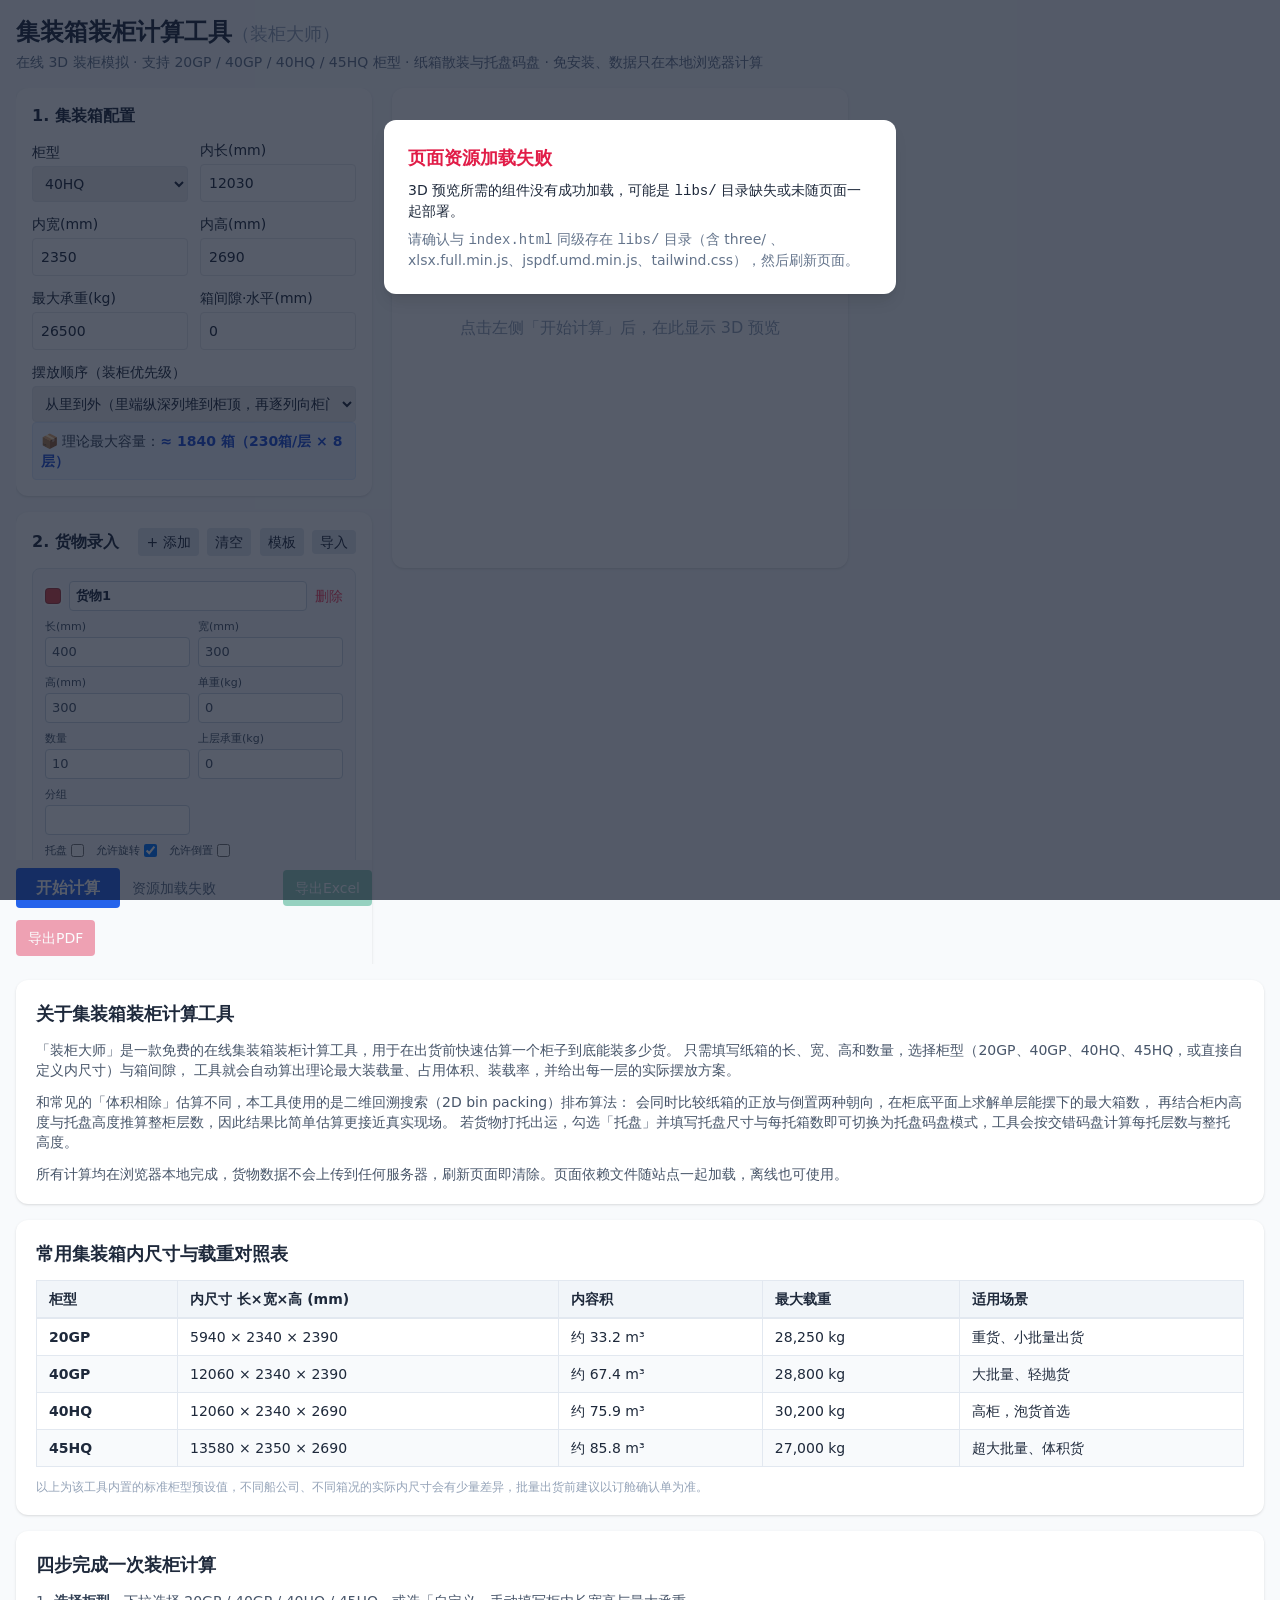
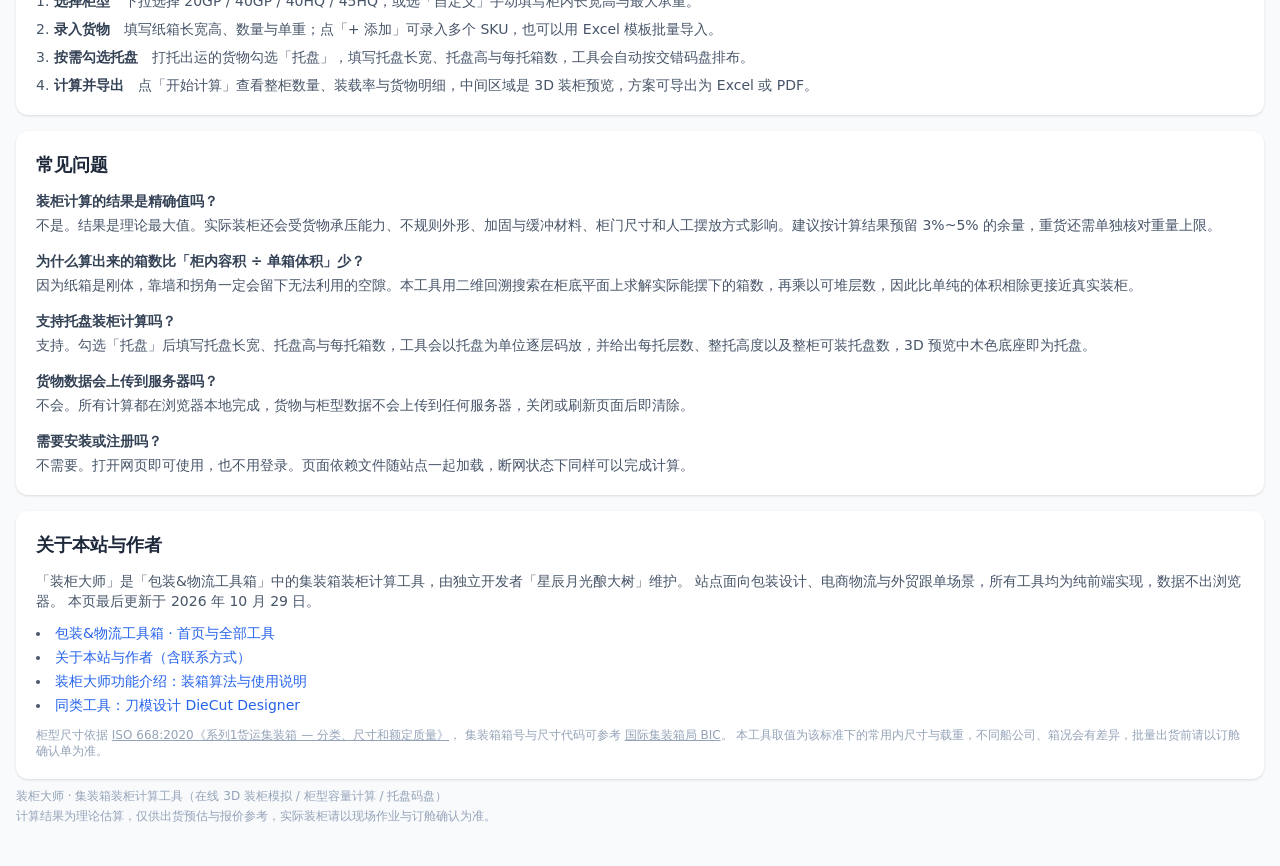
==== commit 36cf1d40: "geo: 按 geo-optimizer-skill 审计结果做 GEO 优化（70→？分） 审计基线 70/100，主要缺口：无 WebSite/Organization schema、无更新时间、" ====
--- a/index.html
+++ b/index.html
@@ -7,14 +7,14 @@
 <meta name="description" content="免费在线集装箱装柜计算工具：支持20GP/40GP/40HQ/45HQ柜型，输入纸箱尺寸即可自动算出理论装载量、装载率与托盘码盘方案，并生成3D装柜预览，支持Excel批量导入与方案导出。无需安装、无需注册，数据只在本地计算。" />
 <meta name="keywords" content="装柜计算,集装箱装柜计算工具,装柜大师,柜型容量计算,20GP,40GP,40HQ,45HQ,托盘码盘,托盘堆码计算,装箱软件,3D装柜模拟,集装箱内尺寸,装载率计算,装柜方案" />
 <meta name="robots" content="index,follow,max-image-preview:large,max-snippet:-1" />
-<meta name="author" content="装柜大师" />
+<meta name="author" content="星辰月光酿大树" />
 <meta name="application-name" content="装柜大师" />
 <meta name="theme-color" content="#2563eb" />
 <link rel="canonical" href="https://057300.xyz/loader-master/" />
 
 <!-- Open Graph：微信 / 微博 / Facebook 等分享卡片 -->
 <meta property="og:type" content="website" />
-<meta property="og:site_name" content="装柜大师" />
+<meta property="og:site_name" content="包装&amp;物流工具箱" />
 <meta property="og:locale" content="zh_CN" />
 <meta property="og:title" content="集装箱装柜计算工具_装柜大师 - 在线3D装柜模拟与柜型容量计算" />
 <meta property="og:description" content="输入纸箱尺寸即可算出20GP/40GP/40HQ/45HQ的理论装载量与托盘码盘方案，并生成3D装柜预览，支持Excel导入导出。" />
@@ -29,6 +29,11 @@
 <meta name="twitter:title" content="集装箱装柜计算工具_装柜大师" />
 <meta name="twitter:description" content="在线3D装柜模拟：自动计算柜型容量与托盘码盘方案，支持Excel导入导出。" />
 <meta name="twitter:image" content="https://057300.xyz/loader-master/og-cover.png" />
+
+<!-- GEO（生成式引擎优化）：为 AI 答案引擎补「时效」与「订阅」信号。
+     站点根已有 atom.xml，此处声明订阅源；og:updated_time 与页面可见的「最后更新」保持一致。 -->
+<link rel="alternate" type="application/atom+xml" title="包装&amp;物流工具箱 · Atom Feed" href="https://057300.xyz/atom.xml" />
+<meta property="og:updated_time" content="2026-10-29T13:00:00+08:00" />
 
 <link rel="icon" href="./favicon.svg" type="image/svg+xml" />
 <link rel="apple-touch-icon" href="./icon-512.png" />
@@ -78,6 +83,40 @@
   "@context": "https://schema.org",
   "@graph": [
     {
+      "@type": "Organization",
+      "@id": "https://057300.xyz/#organization",
+      "name": "包装&物流工具箱",
+      "alternateName": ["Packaging & Logistics Toolbox", "装柜大师"],
+      "url": "https://057300.xyz/",
+      "logo": {
+        "@type": "ImageObject",
+        "url": "https://057300.xyz/loader-master/icon-512.png",
+        "width": 512,
+        "height": 512
+      },
+      "founder": { "@type": "Person", "name": "星辰月光酿大树" },
+      "sameAs": ["https://github.com/bbb-pro"],
+      "description": "面向包装设计、电商物流与外贸跟单场景的免费在线工具集，包含刀模设计、集装箱装柜计算、条码标签设计与 Markdown 编辑器，全部为纯前端实现，数据不出浏览器。"
+    },
+    {
+      "@type": "WebSite",
+      "@id": "https://057300.xyz/loader-master/#website",
+      "url": "https://057300.xyz/loader-master/",
+      "name": "装柜大师 - 集装箱装柜计算工具",
+      "alternateName": "Loader Master",
+      "inLanguage": "zh-CN",
+      "publisher": { "@id": "https://057300.xyz/#organization" },
+      "isPartOf": { "@type": "WebSite", "name": "包装&物流工具箱", "url": "https://057300.xyz/" }
+    },
+    {
+      "@type": "BreadcrumbList",
+      "@id": "https://057300.xyz/loader-master/#breadcrumb",
+      "itemListElement": [
+        { "@type": "ListItem", "position": 1, "name": "包装&物流工具箱", "item": "https://057300.xyz/" },
+        { "@type": "ListItem", "position": 2, "name": "装柜大师", "item": "https://057300.xyz/loader-master/" }
+      ]
+    },
+    {
       "@type": "WebApplication",
       "@id": "https://057300.xyz/loader-master/#webapp",
       "name": "装柜大师 - 集装箱装柜计算工具",
@@ -103,7 +142,48 @@
         "price": "0",
         "priceCurrency": "CNY"
       },
-      "screenshot": "https://057300.xyz/loader-master/og-cover.png"
+      "screenshot": "https://057300.xyz/loader-master/og-cover.png",
+      "author": { "@type": "Person", "name": "星辰月光酿大树" },
+      "publisher": { "@id": "https://057300.xyz/#organization" },
+      "isPartOf": { "@id": "https://057300.xyz/loader-master/#website" },
+      "dateModified": "2026-10-29",
+      "keywords": "装柜计算,集装箱装柜计算,装箱算法,托盘码盘,20GP,40GP,40HQ,45HQ,装载率",
+      "audience": { "@type": "Audience", "audienceType": "外贸跟单、货代、电商物流、包装设计" },
+      "license": "https://creativecommons.org/licenses/by-nc-sa/4.0/"
+    },
+    {
+      "@type": "HowTo",
+      "@id": "https://057300.xyz/loader-master/#howto",
+      "name": "如何用装柜大师计算一个集装箱能装多少箱",
+      "description": "四步完成一次集装箱装柜计算：选择柜型、录入货物、按需勾选托盘、计算并导出方案。",
+      "totalTime": "PT3M",
+      "tool": [{ "@type": "HowToTool", "name": "装柜大师（浏览器内运行，无需安装）" }],
+      "step": [
+        {
+          "@type": "HowToStep",
+          "position": 1,
+          "name": "选择柜型",
+          "text": "下拉选择 20GP / 40GP / 40HQ / 45HQ，或选「自定义」手动填写柜内长宽高与最大承重。"
+        },
+        {
+          "@type": "HowToStep",
+          "position": 2,
+          "name": "录入货物",
+          "text": "填写纸箱长宽高、数量与单重；点「+ 添加」可录入多个 SKU，也可以用 Excel 模板批量导入。"
+        },
+        {
+          "@type": "HowToStep",
+          "position": 3,
+          "name": "按需勾选托盘",
+          "text": "打托出运的货物勾选「托盘」，填写托盘长宽、托盘高与每托箱数，工具会自动按交错码盘排布。"
+        },
+        {
+          "@type": "HowToStep",
+          "position": 4,
+          "name": "计算并导出",
+          "text": "点「开始计算」查看整柜数量、装载率与货物明细，中间区域是 3D 装柜预览，方案可导出为 Excel 或 PDF。"
+        }
+      ]
     },
     {
       "@type": "FAQPage",
@@ -253,7 +333,7 @@
       <section id="summaryArea" class="hidden bg-white rounded-xl shadow p-4">
         <h2 class="font-semibold mb-2">4. 结果汇总</h2>
         <div id="summary" class="grid grid-cols-1 lg:grid-cols-2 gap-3 text-sm"></div>
-        <div id="warnings" class="mt-3 space-y-1 text-sm text-rose-600"></div>
+        <div id="warnings" class="mt-3 space-y-1 text-sm text-rose-600" role="alert" aria-live="polite"></div>
         <div id="tabs" class="flex flex-wrap gap-2 mt-3"></div>
       </section>
       <section id="detailArea" class="hidden bg-white rounded-xl shadow p-4">
@@ -372,6 +452,26 @@
         <p class="text-sm text-slate-600">不需要。打开网页即可使用，也不用登录。页面依赖文件随站点一起加载，断网状态下同样可以完成计算。</p>
       </div>
     </div>
+  </div>
+
+  <div class="bg-white rounded-xl shadow p-5 mt-4">
+    <h2 class="text-lg font-bold mb-3">关于本站与作者</h2>
+    <p class="text-sm text-slate-600 mb-3">
+      「装柜大师」是「包装&amp;物流工具箱」中的集装箱装柜计算工具，由独立开发者「星辰月光酿大树」维护。
+      站点面向包装设计、电商物流与外贸跟单场景，所有工具均为纯前端实现，数据不出浏览器。
+      本页最后更新于 <time datetime="2026-10-29">2026 年 10 月 29 日</time>。
+    </p>
+    <ul class="text-sm text-slate-600 space-y-1 list-disc list-inside mb-3">
+      <li><a class="text-blue-600 hover:underline" href="https://057300.xyz/">包装&amp;物流工具箱 · 首页与全部工具</a></li>
+      <li><a class="text-blue-600 hover:underline" href="https://057300.xyz/about/">关于本站与作者（含联系方式）</a></li>
+      <li><a class="text-blue-600 hover:underline" href="https://057300.xyz/2026/08/27/%E8%A3%85%E6%9F%9C%E5%A4%A7%E5%B8%88-Loader-Master-%E9%9B%86%E8%A3%85%E7%AE%B1%E8%A3%85%E6%9F%9C%E8%AE%A1%E7%AE%97%E5%B7%A5%E5%85%B7%E4%BB%8B%E7%BB%8D/">装柜大师功能介绍：装箱算法与使用说明</a></li>
+      <li><a class="text-blue-600 hover:underline" href="https://057300.xyz/diecut/">同类工具：刀模设计 DieCut Designer</a></li>
+    </ul>
+    <p class="text-xs text-slate-400">
+      柜型尺寸依据 <a class="underline hover:text-slate-600" href="https://www.iso.org/standard/76912.html" target="_blank" rel="noopener">ISO 668:2020《系列1货运集装箱 — 分类、尺寸和额定质量》</a>，
+      集装箱箱号与尺寸代码可参考 <a class="underline hover:text-slate-600" href="https://www.bic-code.org/" target="_blank" rel="noopener">国际集装箱局 BIC</a>。
+      本工具取值为该标准下的常用内尺寸与载重，不同船公司、箱况会有差异，批量出货前请以订舱确认单为准。
+    </p>
   </div>
 </section>
 
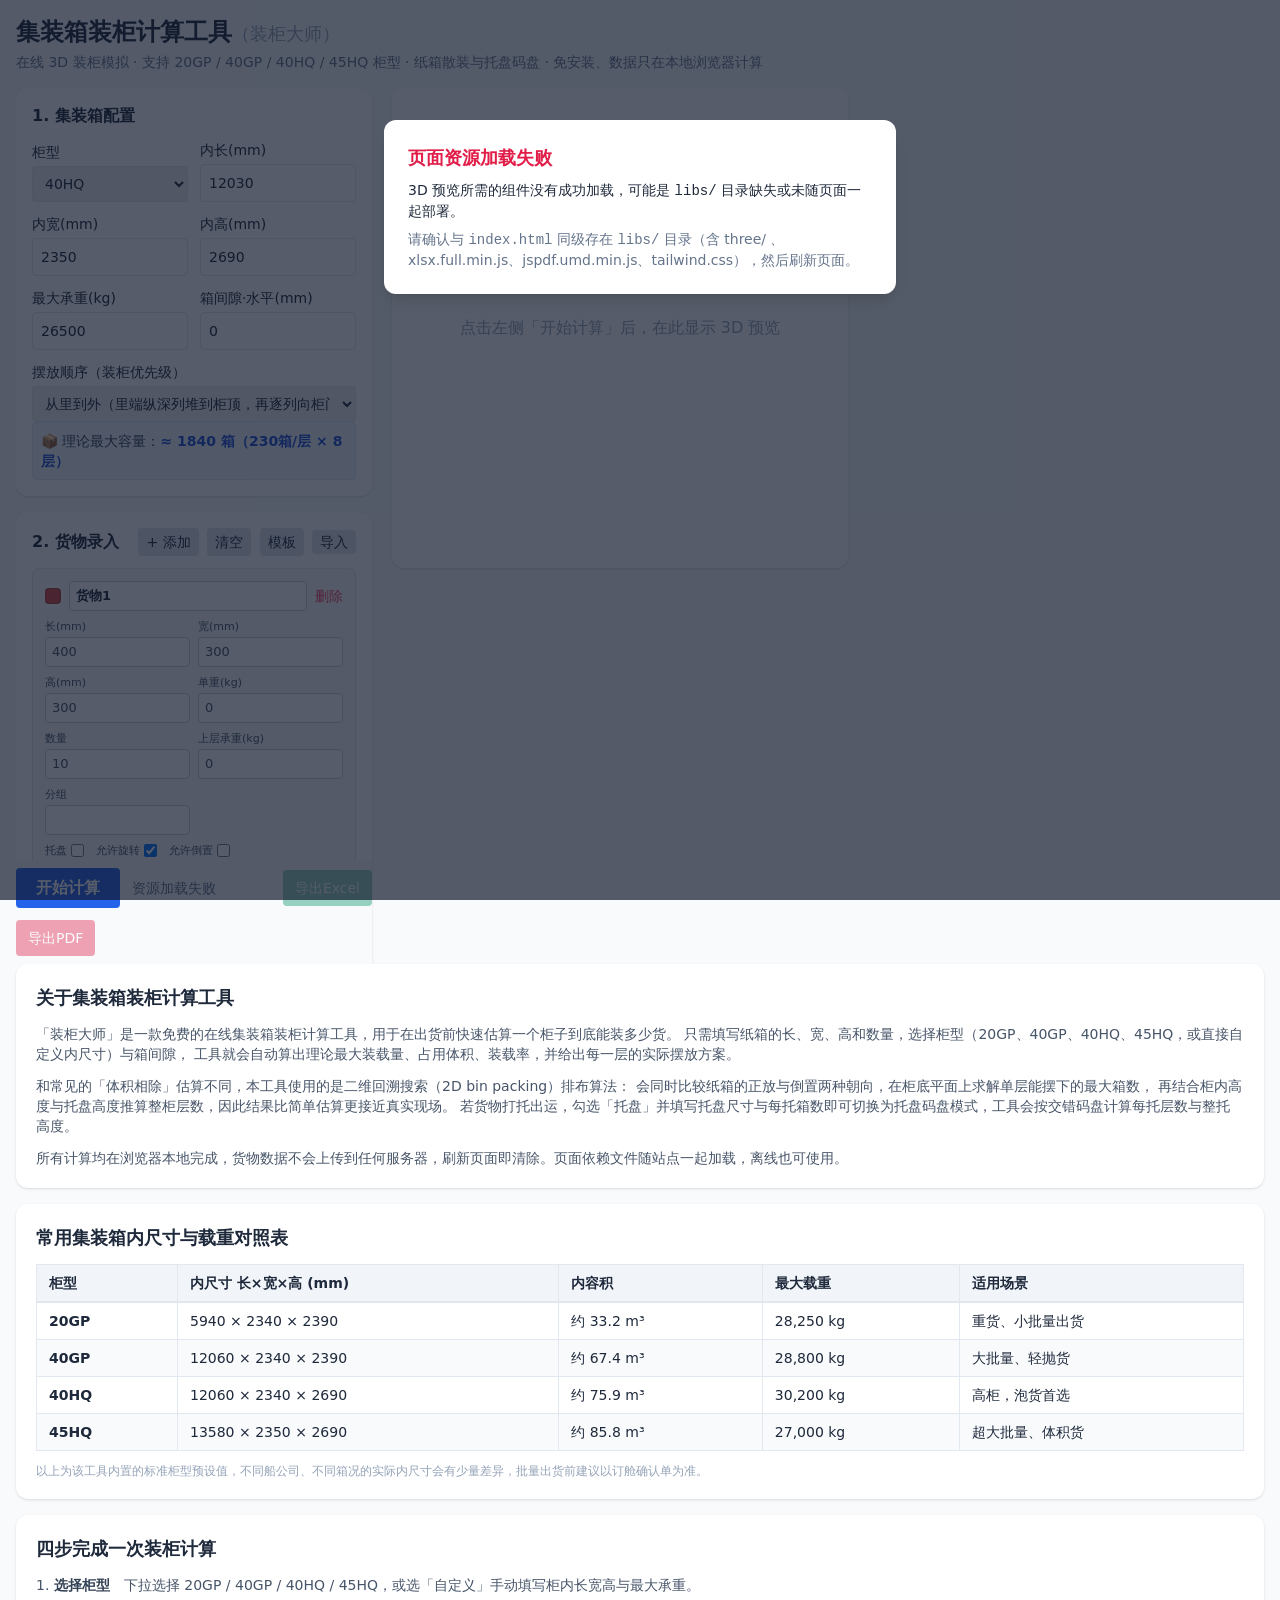
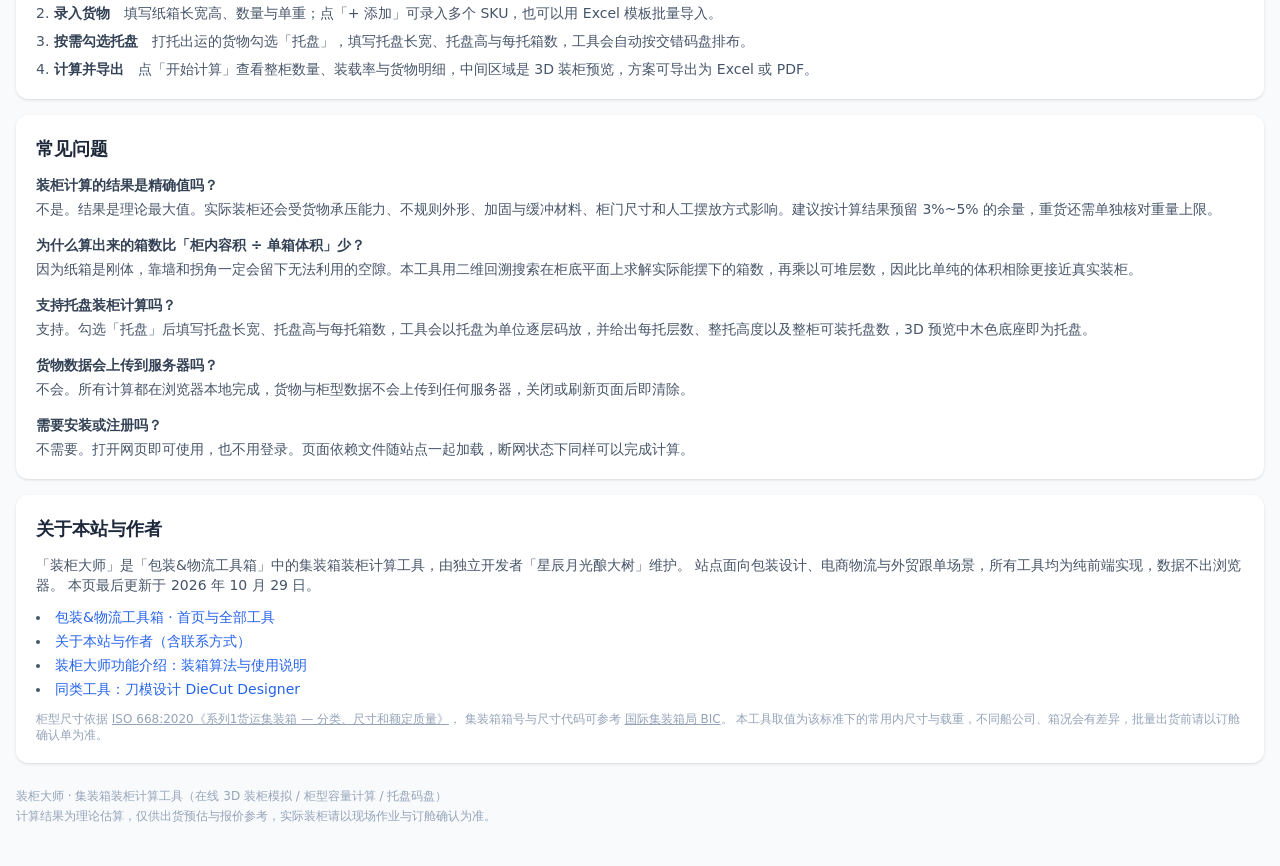
==== commit 17421770: "geo: 品牌一致性 + contactPoint + 正文并入 <main>（修 boilerplate 80%） 第二轮针对审计剩余项： 1) Organization 改用产品品牌「装柜大师」，" ====
--- a/index.html
+++ b/index.html
@@ -84,10 +84,15 @@
   "@graph": [
     {
       "@type": "Organization",
-      "@id": "https://057300.xyz/#organization",
-      "name": "包装&物流工具箱",
-      "alternateName": ["Packaging & Logistics Toolbox", "装柜大师"],
-      "url": "https://057300.xyz/",
+      "@id": "https://057300.xyz/loader-master/#organization",
+      "name": "装柜大师",
+      "alternateName": ["Loader Master", "集装箱装柜计算工具"],
+      "url": "https://057300.xyz/loader-master/",
+      "parentOrganization": {
+        "@type": "Organization",
+        "name": "包装&物流工具箱",
+        "url": "https://057300.xyz/"
+      },
       "logo": {
         "@type": "ImageObject",
         "url": "https://057300.xyz/loader-master/icon-512.png",
@@ -96,7 +101,13 @@
       },
       "founder": { "@type": "Person", "name": "星辰月光酿大树" },
       "sameAs": ["https://github.com/bbb-pro"],
-      "description": "面向包装设计、电商物流与外贸跟单场景的免费在线工具集，包含刀模设计、集装箱装柜计算、条码标签设计与 Markdown 编辑器，全部为纯前端实现，数据不出浏览器。"
+      "description": "免费的在线集装箱装柜计算工具，支持 20GP / 40GP / 40HQ / 45HQ 与自定义柜型，输出单层摆法、整柜装载量、装载率与 3D 装柜预览。",
+      "contactPoint": {
+        "@type": "ContactPoint",
+        "contactType": "customer support",
+        "url": "https://057300.xyz/about/",
+        "availableLanguage": ["zh-CN", "en"]
+      }
     },
     {
       "@type": "WebSite",
@@ -105,7 +116,7 @@
       "name": "装柜大师 - 集装箱装柜计算工具",
       "alternateName": "Loader Master",
       "inLanguage": "zh-CN",
-      "publisher": { "@id": "https://057300.xyz/#organization" },
+      "publisher": { "@id": "https://057300.xyz/loader-master/#organization" },
       "isPartOf": { "@type": "WebSite", "name": "包装&物流工具箱", "url": "https://057300.xyz/" }
     },
     {
@@ -144,7 +155,7 @@
       },
       "screenshot": "https://057300.xyz/loader-master/og-cover.png",
       "author": { "@type": "Person", "name": "星辰月光酿大树" },
-      "publisher": { "@id": "https://057300.xyz/#organization" },
+      "publisher": { "@id": "https://057300.xyz/loader-master/#organization" },
       "isPartOf": { "@id": "https://057300.xyz/loader-master/#website" },
       "dateModified": "2026-10-29",
       "keywords": "装柜计算,集装箱装柜计算,装箱算法,托盘码盘,20GP,40GP,40HQ,45HQ,装载率",
@@ -342,13 +353,11 @@
       </section>
     </div>
   </div>
-</main>
-
 <!-- ============ 工具下方的说明内容 ============
      作用有两个：① 给首次访问的用户解释怎么用、结果可信度如何；
      ② 给搜索引擎提供可抓取的正文文本（页面主体是 JS 渲染的，静态文本才有排名价值）。
      注意：这些内容必须是真实可见的正文，不做任何隐藏处理，否则会被判定为作弊。 -->
-<section class="max-w-[1700px] mx-auto px-4 pb-2">
+<section class="pb-2">
   <div class="bg-white rounded-xl shadow p-5 mb-4">
     <h2 class="text-lg font-bold mb-3">关于集装箱装柜计算工具</h2>
     <p class="text-sm text-slate-600 mb-3">
@@ -474,6 +483,7 @@
     </p>
   </div>
 </section>
+</main>
 
 <footer class="max-w-[1700px] mx-auto px-4 pb-10 text-xs text-slate-400 leading-relaxed">
   <p>装柜大师 · 集装箱装柜计算工具（在线 3D 装柜模拟 / 柜型容量计算 / 托盘码盘）</p>
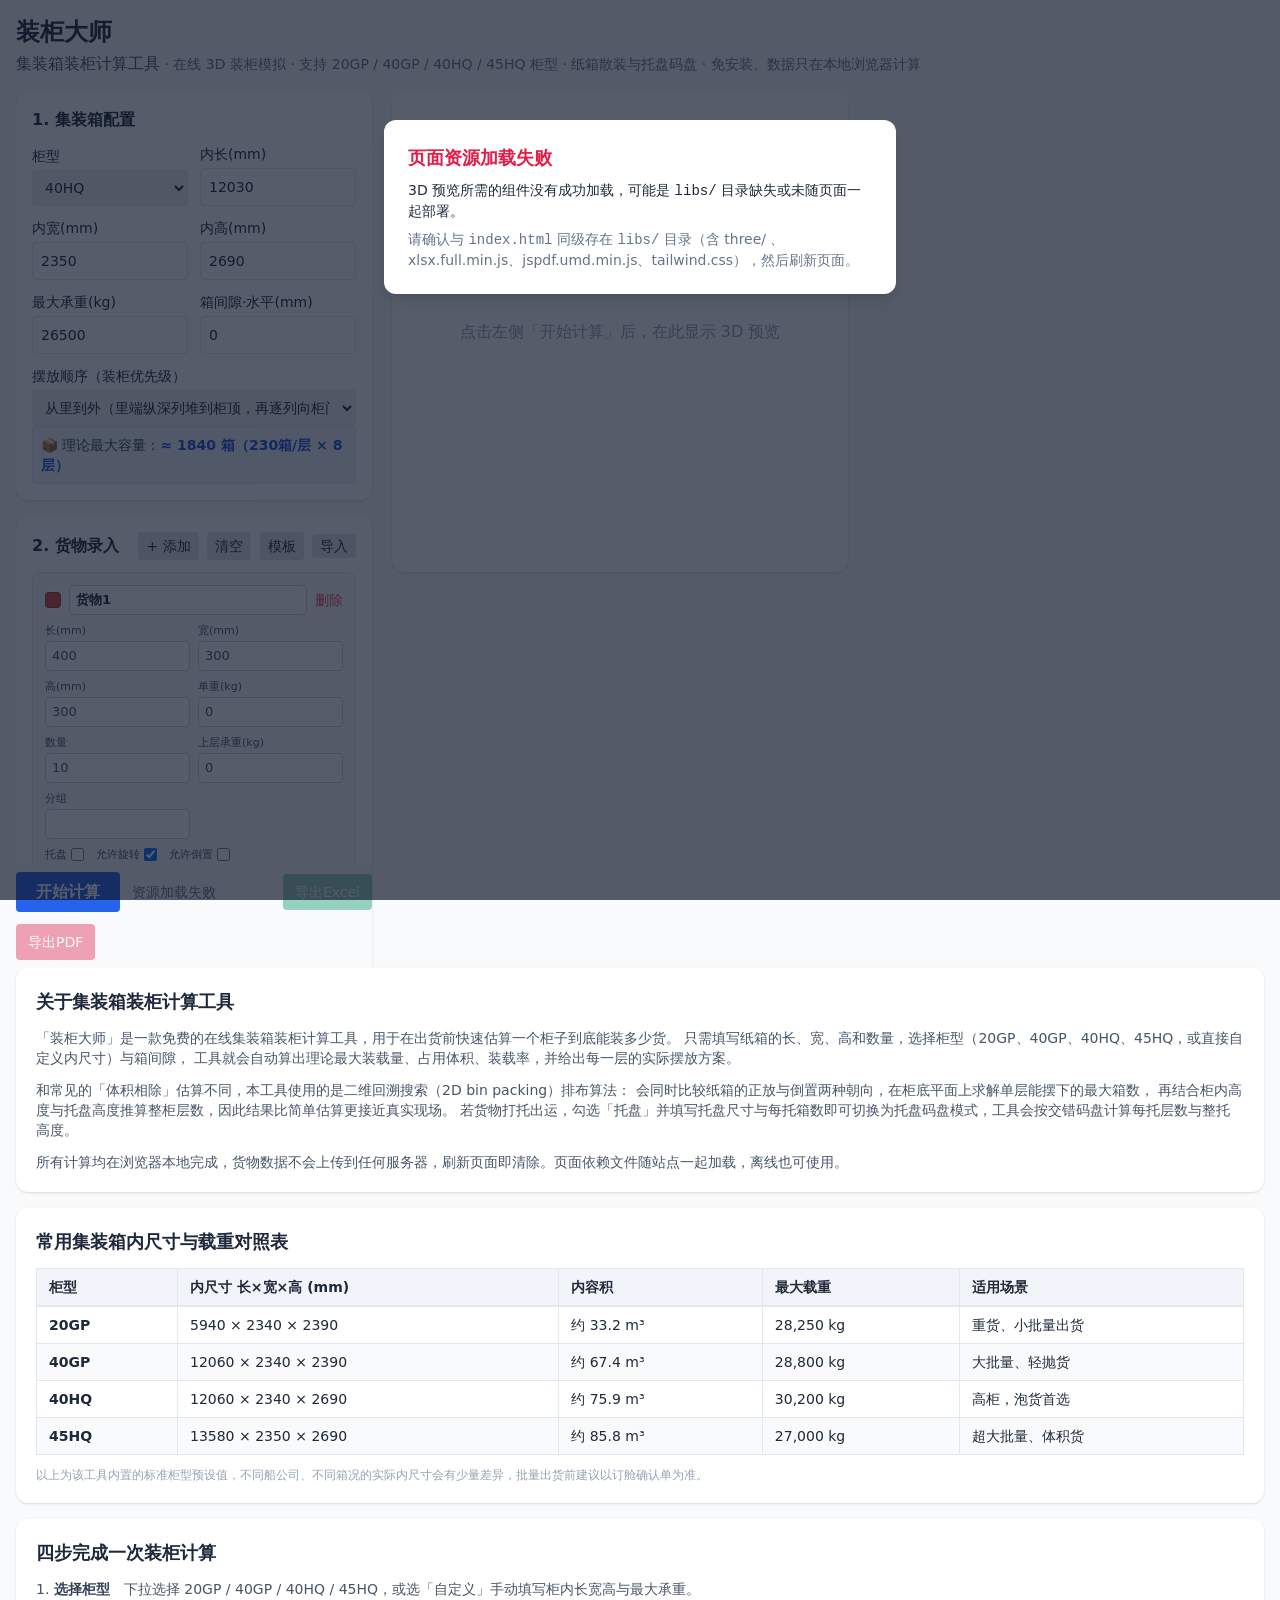
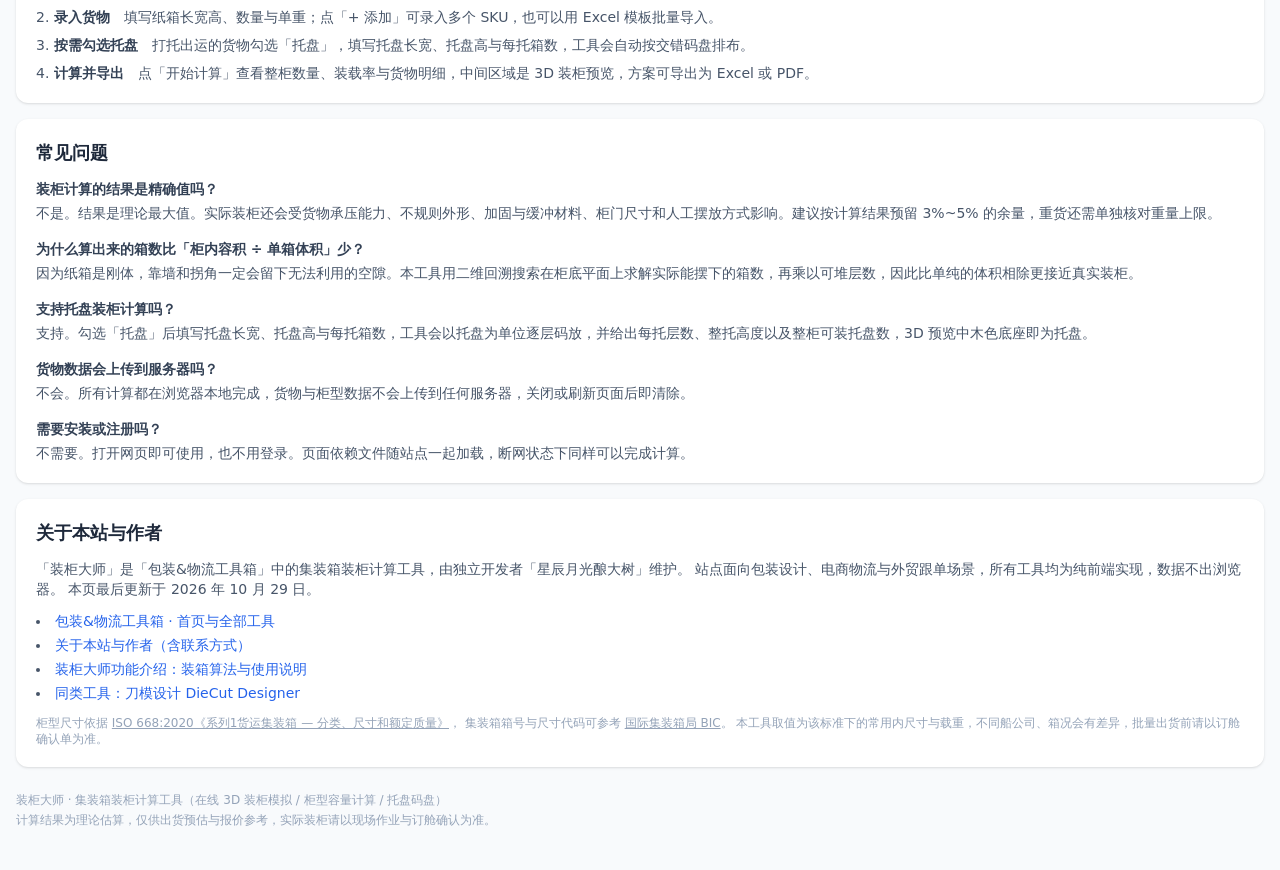
==== commit 90926c33: "geo: 品牌名统一为「装柜大师」+ areaServed + hreflang（第三轮） 工具的品牌一致性判定：H1 / title / og:title / schema name 归一化后必须是" ====
--- a/index.html
+++ b/index.html
@@ -3,7 +3,7 @@
 <head>
 <meta charset="UTF-8" />
 <meta name="viewport" content="width=device-width, initial-scale=1.0" />
-<title>集装箱装柜计算工具_装柜大师 - 在线3D装柜模拟与柜型容量计算</title>
+<title>装柜大师 - 集装箱装柜计算工具_在线3D装柜模拟与柜型容量计算</title>
 <meta name="description" content="免费在线集装箱装柜计算工具：支持20GP/40GP/40HQ/45HQ柜型，输入纸箱尺寸即可自动算出理论装载量、装载率与托盘码盘方案，并生成3D装柜预览，支持Excel批量导入与方案导出。无需安装、无需注册，数据只在本地计算。" />
 <meta name="keywords" content="装柜计算,集装箱装柜计算工具,装柜大师,柜型容量计算,20GP,40GP,40HQ,45HQ,托盘码盘,托盘堆码计算,装箱软件,3D装柜模拟,集装箱内尺寸,装载率计算,装柜方案" />
 <meta name="robots" content="index,follow,max-image-preview:large,max-snippet:-1" />
@@ -16,7 +16,7 @@
 <meta property="og:type" content="website" />
 <meta property="og:site_name" content="包装&amp;物流工具箱" />
 <meta property="og:locale" content="zh_CN" />
-<meta property="og:title" content="集装箱装柜计算工具_装柜大师 - 在线3D装柜模拟与柜型容量计算" />
+<meta property="og:title" content="装柜大师 - 集装箱装柜计算工具_在线3D装柜模拟与柜型容量计算" />
 <meta property="og:description" content="输入纸箱尺寸即可算出20GP/40GP/40HQ/45HQ的理论装载量与托盘码盘方案，并生成3D装柜预览，支持Excel导入导出。" />
 <meta property="og:url" content="https://057300.xyz/loader-master/" />
 <meta property="og:image" content="https://057300.xyz/loader-master/og-cover.png" />
@@ -26,13 +26,15 @@
 
 <!-- Twitter / X 卡片 -->
 <meta name="twitter:card" content="summary_large_image" />
-<meta name="twitter:title" content="集装箱装柜计算工具_装柜大师" />
+<meta name="twitter:title" content="装柜大师 - 集装箱装柜计算工具" />
 <meta name="twitter:description" content="在线3D装柜模拟：自动计算柜型容量与托盘码盘方案，支持Excel导入导出。" />
 <meta name="twitter:image" content="https://057300.xyz/loader-master/og-cover.png" />
 
 <!-- GEO（生成式引擎优化）：为 AI 答案引擎补「时效」与「订阅」信号。
      站点根已有 atom.xml，此处声明订阅源；og:updated_time 与页面可见的「最后更新」保持一致。 -->
 <link rel="alternate" type="application/atom+xml" title="包装&amp;物流工具箱 · Atom Feed" href="https://057300.xyz/atom.xml" />
+<link rel="alternate" hreflang="zh-CN" href="https://057300.xyz/loader-master/" />
+<link rel="alternate" hreflang="x-default" href="https://057300.xyz/loader-master/" />
 <meta property="og:updated_time" content="2026-10-29T13:00:00+08:00" />
 
 <link rel="icon" href="./favicon.svg" type="image/svg+xml" />
@@ -107,13 +109,14 @@
         "contactType": "customer support",
         "url": "https://057300.xyz/about/",
         "availableLanguage": ["zh-CN", "en"]
-      }
+      },
+      "areaServed": "Worldwide"
     },
     {
       "@type": "WebSite",
       "@id": "https://057300.xyz/loader-master/#website",
       "url": "https://057300.xyz/loader-master/",
-      "name": "装柜大师 - 集装箱装柜计算工具",
+      "name": "装柜大师",
       "alternateName": "Loader Master",
       "inLanguage": "zh-CN",
       "publisher": { "@id": "https://057300.xyz/loader-master/#organization" },
@@ -130,7 +133,7 @@
     {
       "@type": "WebApplication",
       "@id": "https://057300.xyz/loader-master/#webapp",
-      "name": "装柜大师 - 集装箱装柜计算工具",
+      "name": "装柜大师",
       "alternateName": "集装箱装柜计算工具",
       "url": "https://057300.xyz/loader-master/",
       "applicationCategory": "BusinessApplication",
@@ -139,7 +142,7 @@
       "browserRequirements": "需要支持 WebGL 的现代浏览器",
       "inLanguage": "zh-CN",
       "isAccessibleForFree": true,
-      "description": "免费的在线集装箱装柜计算工具，支持 20GP、40GP、40HQ、45HQ 及自定义柜型，自动计算纸箱装载量与托盘码盘方案，并提供 3D 装柜预览与 Excel、PDF 导出。",
+      "description": "免费在线集装箱装柜计算工具：支持20GP/40GP/40HQ/45HQ柜型，输入纸箱尺寸即可自动算出理论装载量、装载率与托盘码盘方案，并生成3D装柜预览，支持Excel批量导入与方案导出。无需安装、无需注册，数据只在本地计算。",
       "featureList": [
         "20GP / 40GP / 40HQ / 45HQ 及自定义柜型容量计算",
         "纸箱散装多朝向二维回溯搜索排布",
@@ -260,8 +263,8 @@
 </head>
 <body class="bg-slate-50 text-slate-800">
 <main class="max-w-[1700px] mx-auto p-4">
-  <h1 class="text-2xl font-bold mb-1">集装箱装柜计算工具<span class="text-slate-400 font-normal text-lg">（装柜大师）</span></h1>
-  <p class="text-sm text-slate-500 mb-4">在线 3D 装柜模拟 · 支持 20GP / 40GP / 40HQ / 45HQ 柜型 · 纸箱散装与托盘码盘 · 免安装、数据只在本地浏览器计算</p>
+  <h1 class="text-2xl font-bold mb-1">装柜大师</h1>
+  <p class="text-sm text-slate-500 mb-4"><span class="text-base text-slate-600 font-medium">集装箱装柜计算工具</span> · 在线 3D 装柜模拟 · 支持 20GP / 40GP / 40HQ / 45HQ 柜型 · 纸箱散装与托盘码盘 · 免安装、数据只在本地浏览器计算</p>
   <div class="flex flex-col lg:flex-row gap-4 items-start">
     <!-- 左：设置（集装箱配置 + 货物录入） -->
     <div id="leftCol" class="w-full lg:w-[360px] lg:shrink-0 lg:self-start lg:max-h-[calc(100vh-1.5rem)] lg:overflow-y-auto space-y-4 lg:pr-1">
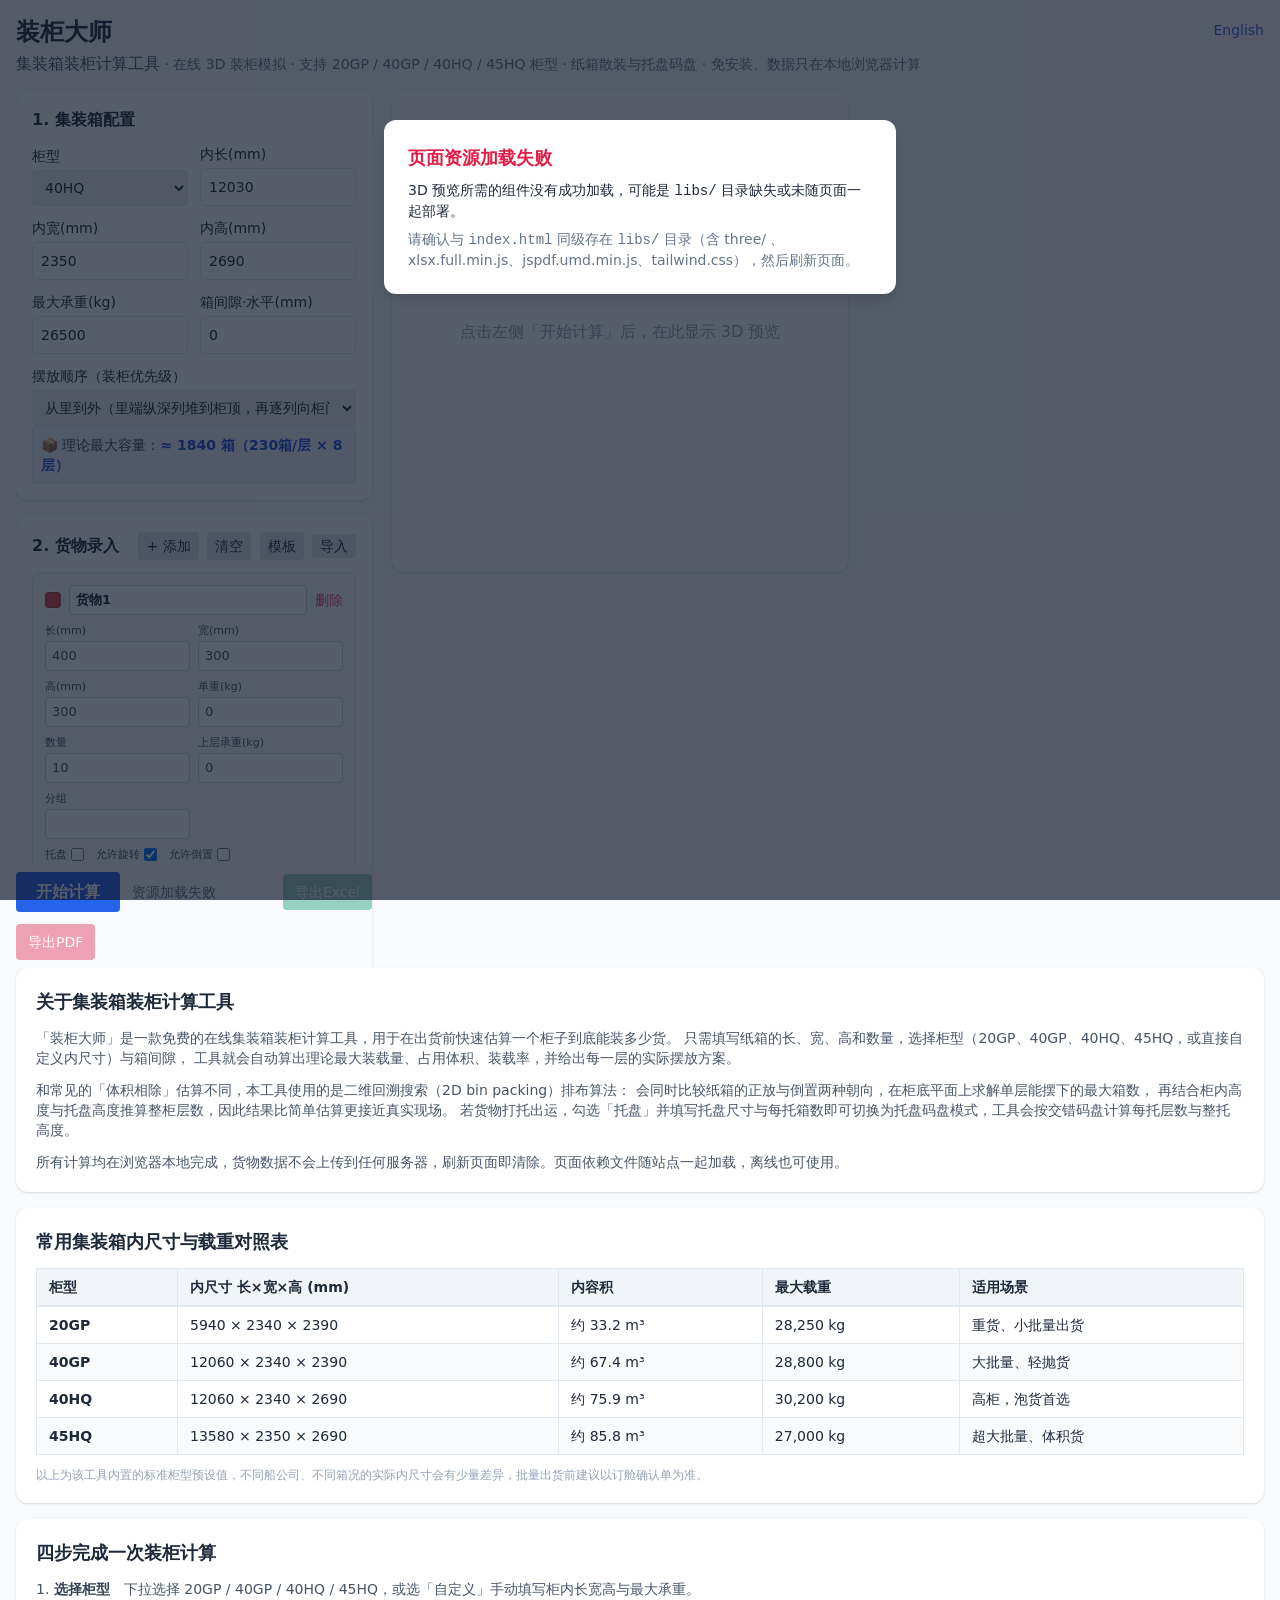
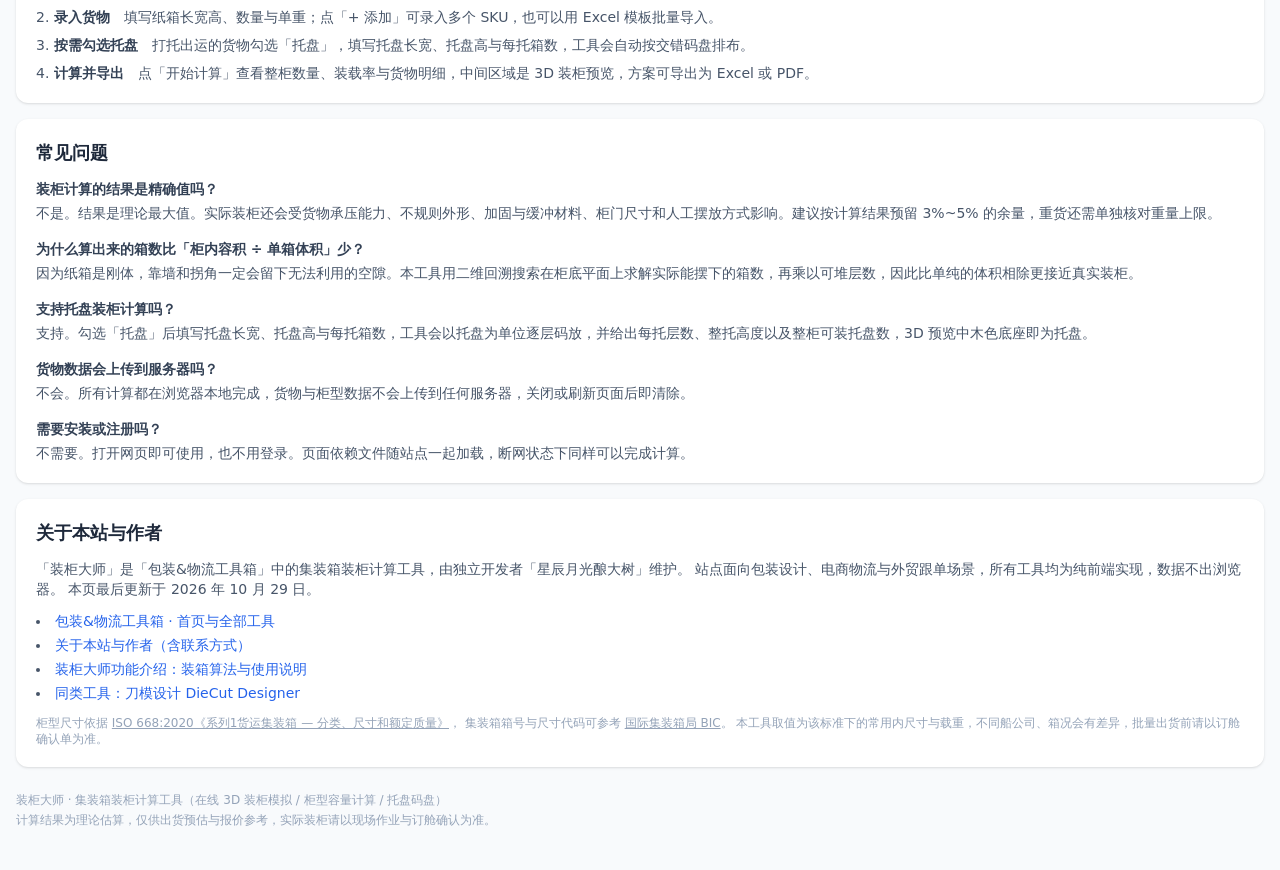
==== commit 208ebd43: "feat(i18n): 新增英文版 /en/，含双向 hreflang、独立 canonical 与 sitemap" ====
--- a/index.html
+++ b/index.html
@@ -34,6 +34,7 @@
      站点根已有 atom.xml，此处声明订阅源；og:updated_time 与页面可见的「最后更新」保持一致。 -->
 <link rel="alternate" type="application/atom+xml" title="包装&amp;物流工具箱 · Atom Feed" href="https://057300.xyz/atom.xml" />
 <link rel="alternate" hreflang="zh-CN" href="https://057300.xyz/loader-master/" />
+<link rel="alternate" hreflang="en" href="https://057300.xyz/loader-master/en/" />
 <link rel="alternate" hreflang="x-default" href="https://057300.xyz/loader-master/" />
 <meta property="og:updated_time" content="2026-10-29T13:00:00+08:00" />
 
@@ -260,10 +261,26 @@
 s.parentNode.insertBefore(hm, s);
 })();
 </script>
+<!-- 51.LA 统计：官方要求放在 </head> 前。
+     SDK 用 async 异步加载（官方原版是同步，会卡首屏），因此 LA.init 要等 SDK 就绪后再调，
+     否则会报「LA is not defined」。轮询上限 5s，加载失败就静默放弃，不影响页面功能。 -->
+<script async charset="UTF-8" id="LA_COLLECT" src="https://sdk.51.la/js-sdk-pro.min.js"></script>
+<script>
+(function(){
+  var tries = 0;
+  (function boot(){
+    if (window.LA && window.LA.init) { LA.init({ id: "3RqyAkBd97JuF84j", ck: "3RqyAkBd97JuF84j", autoTrack: true }); return; }
+    if (++tries < 100) setTimeout(boot, 50);
+  })();
+})();
+</script>
 </head>
 <body class="bg-slate-50 text-slate-800">
 <main class="max-w-[1700px] mx-auto p-4">
-  <h1 class="text-2xl font-bold mb-1">装柜大师</h1>
+  <div class="flex items-start justify-between gap-4">
+    <h1 class="text-2xl font-bold mb-1">装柜大师</h1>
+    <a href="./en/" hreflang="en" lang="en" class="text-sm text-blue-600 hover:underline shrink-0 mt-1">English</a>
+  </div>
   <p class="text-sm text-slate-500 mb-4"><span class="text-base text-slate-600 font-medium">集装箱装柜计算工具</span> · 在线 3D 装柜模拟 · 支持 20GP / 40GP / 40HQ / 45HQ 柜型 · 纸箱散装与托盘码盘 · 免安装、数据只在本地浏览器计算</p>
   <div class="flex flex-col lg:flex-row gap-4 items-start">
     <!-- 左：设置（集装箱配置 + 货物录入） -->
@@ -1594,7 +1611,11 @@
   renderer.setPixelRatio(window.devicePixelRatio);
   renderer.setSize(W, H, false);
   scene = new THREE.Scene(); scene.background = new THREE.Color(0xf1f5f9);
-  camera = new THREE.PerspectiveCamera(50, W/H, 1, 200000);
+  // ⚠️ near/far 跨度直接决定深度精度：原先 1 / 200000（20 万倍）时，
+  // 24 位深度缓冲在 5~15m 处精度只有 1~7mm，贴着箱面画的线条会整排整排被吞掉
+  //（表现就是「某些排的纸箱没有中缝」）。场景单位是 mm、最大对象 14m，
+  // 取 20 / 80000（4000 倍）即可把精度提高 20 倍，且 minDistance=50 仍大于 near。
+  camera = new THREE.PerspectiveCamera(50, W/H, 20, 80000);
   controls = new OrbitControls(camera, renderer.domElement);
   controls.enableDamping = true;
   // 滚轮按钮(中键)拖拽 = 平移(pan)，与「Ctrl+左键」同效果，便于不按键盘时拖动视角。
@@ -1607,9 +1628,10 @@
   // 因此必须监听 change 事件主动标脏，不能只依赖 update() 的返回值。
   controls.addEventListener('change', () => { _sceneDirty = true; });
   // 缩放距离上下限：太近会穿过货物内部/切进相机 near 平面，太远会超出 far 平面导致整柜消失
-  //（两种情况都会被误认为"滚轮失灵"）。容器对角线约 14m，这里给到 150m 足够看全景。
+  //（两种情况都会被误认为"滚轮失灵"）。容器对角线约 14m，这里给到 40m 足够看全景；
+  // 上限必须明显小于 camera.far，否则推到最远时整柜会被远裁剪面吃掉。
   controls.minDistance = 50;
-  controls.maxDistance = 150000;
+  controls.maxDistance = 40000;
   raycaster = new THREE.Raycaster();
   // 屏蔽 canvas 右键菜单，避免与「右键平移」功能冲突
   canvas.addEventListener('contextmenu', e => e.preventDefault());
@@ -1628,9 +1650,14 @@
 }
 /* ============ 托盘纸箱分隔线（3D 视觉增强） ============ */
 // 托盘模式下，3D 原本把整托货画成一个色块，看不出「一摞纸箱」和箱子长宽方向。
-// 这里复用 buildItems 里同一份 palletLevelLayout 的每层坐标（有缓存），逐箱描出顶面矩形与竖棱；
-// 顶面再沿纸箱长边画一条「封箱胶带」中线，长宽方向一眼可辨。
-// 所有线段合并进一个 BufferGeometry（每托仅 1 个 LineSegments），避免逐箱建 mesh 造成对象爆炸。
+// 这里复用 buildItems 里同一份 palletLevelLayout 的每层坐标（有缓存），逐箱描出顶面外框与竖棱；
+// 逐箱顶面再画一条「封箱胶带」中缝（沿该箱长边），长宽方向一眼可辨。
+// 两类线刻意做成不同观感，一眼可分：
+//   · 外框（箱轮廓 / 竖棱）→ 深色薄片面，**真有厚度**；
+//   · 中缝（封箱胶带）    → 浅色虚线线段，细、淡。
+// 原因：WebGL 的 LineBasicMaterial.linewidth 在 ANGLE(D3D) 后端恒被忽略，画出来永远 1px，
+// 光调大 linewidth 没用，所以粗线只能用「薄片面（三角形）」拼。
+// 每托只产生 2 个对象（1 个 Mesh + 1 个 LineSegments），避免逐箱建 mesh 造成对象爆炸。
 function palletCartonLineSegments(it) {
   const g = goods.find(x => x.id === it.colorKey);
   if (!g || !g.isPallet) return null;
@@ -1641,62 +1668,96 @@
   const perLayer = lay.n;
   const total = Math.max(1, (+it.count) || 1);
   const layers = Math.max(1, Math.ceil(total / perLayer));
-  // packBrick 的 orientations 可能把托盘旋转 90°（L/W 互换）
+  // packBrick 的列位可能把托盘旋转 90°（L/W 互换）
   const eps = 1e-6;
   const rotated = Math.abs(it.L - pw) < eps && Math.abs(it.W - pl) < eps && Math.abs(pl - pw) > eps;
 
   const x0 = it.x, z0 = it.y;
   const yBase = it.z + (+it.palletH || 0);
   const yTop = yBase + it.goodsH;
-  const pts = [];
-  const seg = (x1,y1,z1,x2,y2,z2) => pts.push(x1,y1,z1, x2,y2,z2);
-  // 极端箱数（>1200 箱/托）只画层框，避免线段数量失控
+  // ⚠️ 线必须整体抬离箱面，否则与面共面 → z-fighting。
+  // 相机 near=20 / far=80000 时，24 位深度缓冲在 5~15m 处精度约 1~7mm，
+  // 抬少了会按「到相机的距离」整排整排地被吞掉（看起来就是「某排没中缝」）；2mm 已实测够用。
+  const LIFT = 2;
+  // 外框线宽（mm）。太小在缩远时掉到亚像素、看起来比 1px 还淡；按箱体尺寸自适应并夹在 8~22mm。
+  const EW = Math.max(8, Math.min(22, Math.min(bl, bw) * 0.045));
+  const epts = [];   // 外框（粗）：薄片三角形
+  const spts = [];   // 中缝（细）：虚线线段
+  // 一个四边形 → 2 个三角形
+  const quad = (ax,ay,az, bx,by,bz, cx,cy,cz, dx,dy,dz) => {
+    epts.push(ax,ay,az, bx,by,bz, cx,cy,cz,  ax,ay,az, cx,cy,cz, dx,dy,dz);
+  };
+  // 顶面水平边：沿 x 延伸，沿 z 撑开宽度
+  const eX = (xa, xb, y, zc, w) => quad(xa,y,zc-w/2, xb,y,zc-w/2, xb,y,zc+w/2, xa,y,zc+w/2);
+  // 顶面水平边：沿 z 延伸，沿 x 撑开宽度
+  const eZ = (za, zb, y, xc, w) => quad(xc-w/2,y,za, xc-w/2,y,zb, xc+w/2,y,zb, xc+w/2,y,za);
+  // 竖棱：十字双片，任意视角都不会退化成一条缝
+  const eY = (x, ya, yb2, z, w) => {
+    quad(x-w/2,ya,z, x-w/2,yb2,z, x+w/2,yb2,z, x+w/2,ya,z);
+    quad(x,ya,z-w/2, x,yb2,z-w/2, x,yb2,z+w/2, x,ya,z+w/2);
+  };
+  const seg = (x1,y1,z1,x2,y2,z2) => spts.push(x1,y1,z1, x2,y2,z2);
+  // 极端箱数（>1200 箱/托）只画层框，避免几何量失控
   const dense = perLayer * layers <= 1200;
 
   for (let k = 0; k < layers; k++) {
-    const yb = yBase + k * bh;
-    const yt = Math.min(yb + bh, yTop);
+    const yb = yBase + k * bh + LIFT;
+    const yt = Math.min(yBase + (k + 1) * bh, yTop) + LIFT;
     const nThis = Math.min(perLayer, total - k * perLayer);
     if (nThis <= 0) break;
     // 该层 4 条外框竖棱 → 侧面能看出层与层的分界
-    seg(x0, yb, z0,               x0, yt, z0);
-    seg(x0 + it.L, yb, z0,        x0 + it.L, yt, z0);
-    seg(x0, yb, z0 + it.W,        x0, yt, z0 + it.W);
-    seg(x0 + it.L, yb, z0 + it.W, x0 + it.L, yt, z0 + it.W);
+    eY(x0, yb, yt, z0, EW);
+    eY(x0 + it.L, yb, yt, z0, EW);
+    eY(x0, yb, yt, z0 + it.W, EW);
+    eY(x0 + it.L, yb, yt, z0 + it.W, EW);
     if (!dense) continue;
     for (let ci = 0; ci < nThis; ci++) {
       const c = lay.coords[ci];
       if (!c) break;
-      // 托盘局部 (x,y) → 柜内 (长,宽)；托盘旋转 90° 时两者互换
+      // 托盘局部 (x,y) → 柜内 (长,宽)。
+      // 托盘被旋转 90° 时是「绕中心真旋转」，不是简单交换 x/y：
+      //   局部 x 轴 → 柜内 z 轴（保持正向），局部 y 轴 → 柜内 x 轴（反向）。
+      // 因此 x 分量必须按托盘短边翻转 pw - y - oW，否则整排箱线会平移出托盘，
+      // 表现为「这一排顶部完全看不到分隔线」。
       let bx, bz, cl, cw;
-      if (!rotated) { bx = x0 + c.x; bz = z0 + c.y; cl = c.oL; cw = c.oW; }
-      else          { bx = x0 + c.y; bz = z0 + c.x; cl = c.oW; cw = c.oL; }
-      // 顶面矩形
-      seg(bx, yt, bz,           bx + cl, yt, bz);
-      seg(bx + cl, yt, bz,      bx + cl, yt, bz + cw);
-      seg(bx + cl, yt, bz + cw, bx, yt, bz + cw);
-      seg(bx, yt, bz + cw,      bx, yt, bz);
+      if (!rotated) { bx = x0 + c.x;                 bz = z0 + c.y; cl = c.oL; cw = c.oW; }
+      else          { bx = x0 + (pw - c.y - c.oW);   bz = z0 + c.x; cl = c.oW; cw = c.oL; }
+      // 顶面外框：粗边。上下两条拉通到角上，左右两条只走中间一段，避免四角反复叠色变黑。
+      eX(bx - EW/2, bx + cl + EW/2, yt, bz, EW);
+      eX(bx - EW/2, bx + cl + EW/2, yt, bz + cw, EW);
+      const za = bz + EW/2, zb2 = bz + cw - EW/2;
+      if (zb2 > za) { eZ(za, zb2, yt, bx, EW); eZ(za, zb2, yt, bx + cl, EW); }
       // 4 条竖棱 → 同层相邻箱之间有竖缝，更像纸箱
-      seg(bx, yb, bz,           bx, yt, bz);
-      seg(bx + cl, yb, bz,      bx + cl, yt, bz);
-      seg(bx, yb, bz + cw,      bx, yt, bz + cw);
-      seg(bx + cl, yb, bz + cw, bx + cl, yt, bz + cw);
-    }
-  }
-
-  // 顶面「封箱胶带」：沿纸箱长边方向画一条中线（长边方向按第一个箱子的朝向判定）
-  const c0 = lay.coords[0];
-  const alongX = rotated ? (c0.oW >= c0.oL) : (c0.oL >= c0.oW);
-  const ty = yTop + 0.5;  // 轻微抬高，避免与顶面共面产生 z-fighting
-  if (alongX) seg(x0, ty, z0 + it.W / 2, x0 + it.L, ty, z0 + it.W / 2);
-  else        seg(x0 + it.L / 2, ty, z0, x0 + it.L / 2, ty, z0 + it.W);
-
-  if (!pts.length) return null;
-  const geo = new THREE.BufferGeometry();
-  geo.setAttribute('position', new THREE.Float32BufferAttribute(pts, 3));
-  return new THREE.LineSegments(geo, new THREE.LineBasicMaterial({
-    color: 0x1e293b, transparent: true, opacity: 0.5,
-  }));
+      eY(bx, yb, yt, bz, EW);
+      eY(bx + cl, yb, yt, bz, EW);
+      eY(bx, yb, yt, bz + cw, EW);
+      eY(bx + cl, yb, yt, bz + cw, EW);
+      // 每个纸箱顶面一条「封箱胶带」中缝，沿该箱长边方向。
+      // 刻意比外框更细、更浅、还是虚线 —— 和外框一眼就能分开。
+      if (cl >= cw) seg(bx, yt, bz + cw / 2, bx + cl, yt, bz + cw / 2);
+      else          seg(bx + cl / 2, yt, bz, bx + cl / 2, yt, bz + cw);
+    }
+  }
+
+  if (!epts.length && !spts.length) return null;
+  const grp = new THREE.Group();
+  if (epts.length) {
+    const eg = new THREE.BufferGeometry();
+    eg.setAttribute('position', new THREE.Float32BufferAttribute(epts, 3));
+    grp.add(new THREE.Mesh(eg, new THREE.MeshBasicMaterial({
+      color: 0x1e293b, transparent: true, opacity: 0.92, depthWrite: false, side: THREE.DoubleSide,
+    })));
+  }
+  if (spts.length) {
+    const sg = new THREE.BufferGeometry();
+    sg.setAttribute('position', new THREE.Float32BufferAttribute(spts, 3));
+    const seam = new THREE.LineSegments(sg, new THREE.LineDashedMaterial({
+      color: 0x64748b, transparent: true, opacity: 0.6, depthWrite: false, dashSize: 90, gapSize: 70,
+    }));
+    seam.computeLineDistances();   // 虚线必须算，否则渲染成实线
+    grp.add(seam);
+  }
+  return grp;
 }
 
 function render3D(ci, selColor=0xfbbf24) {
